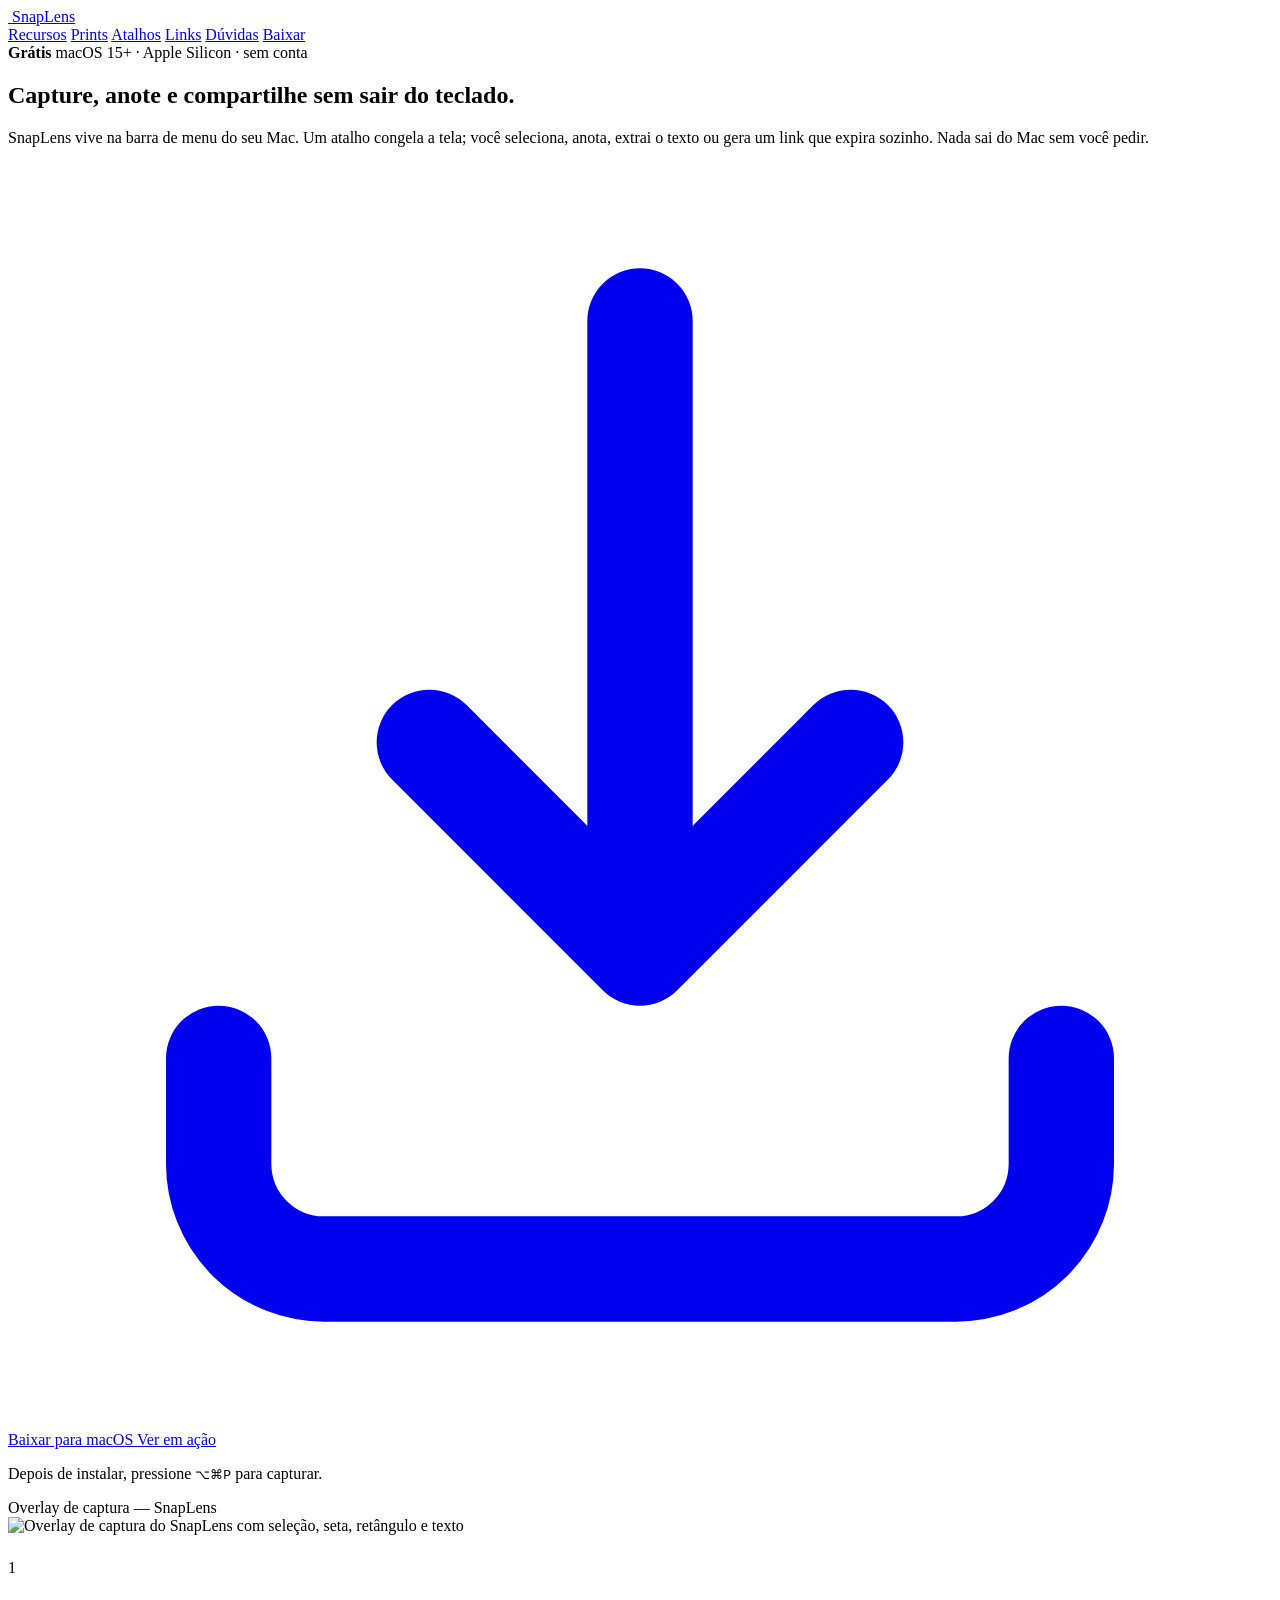
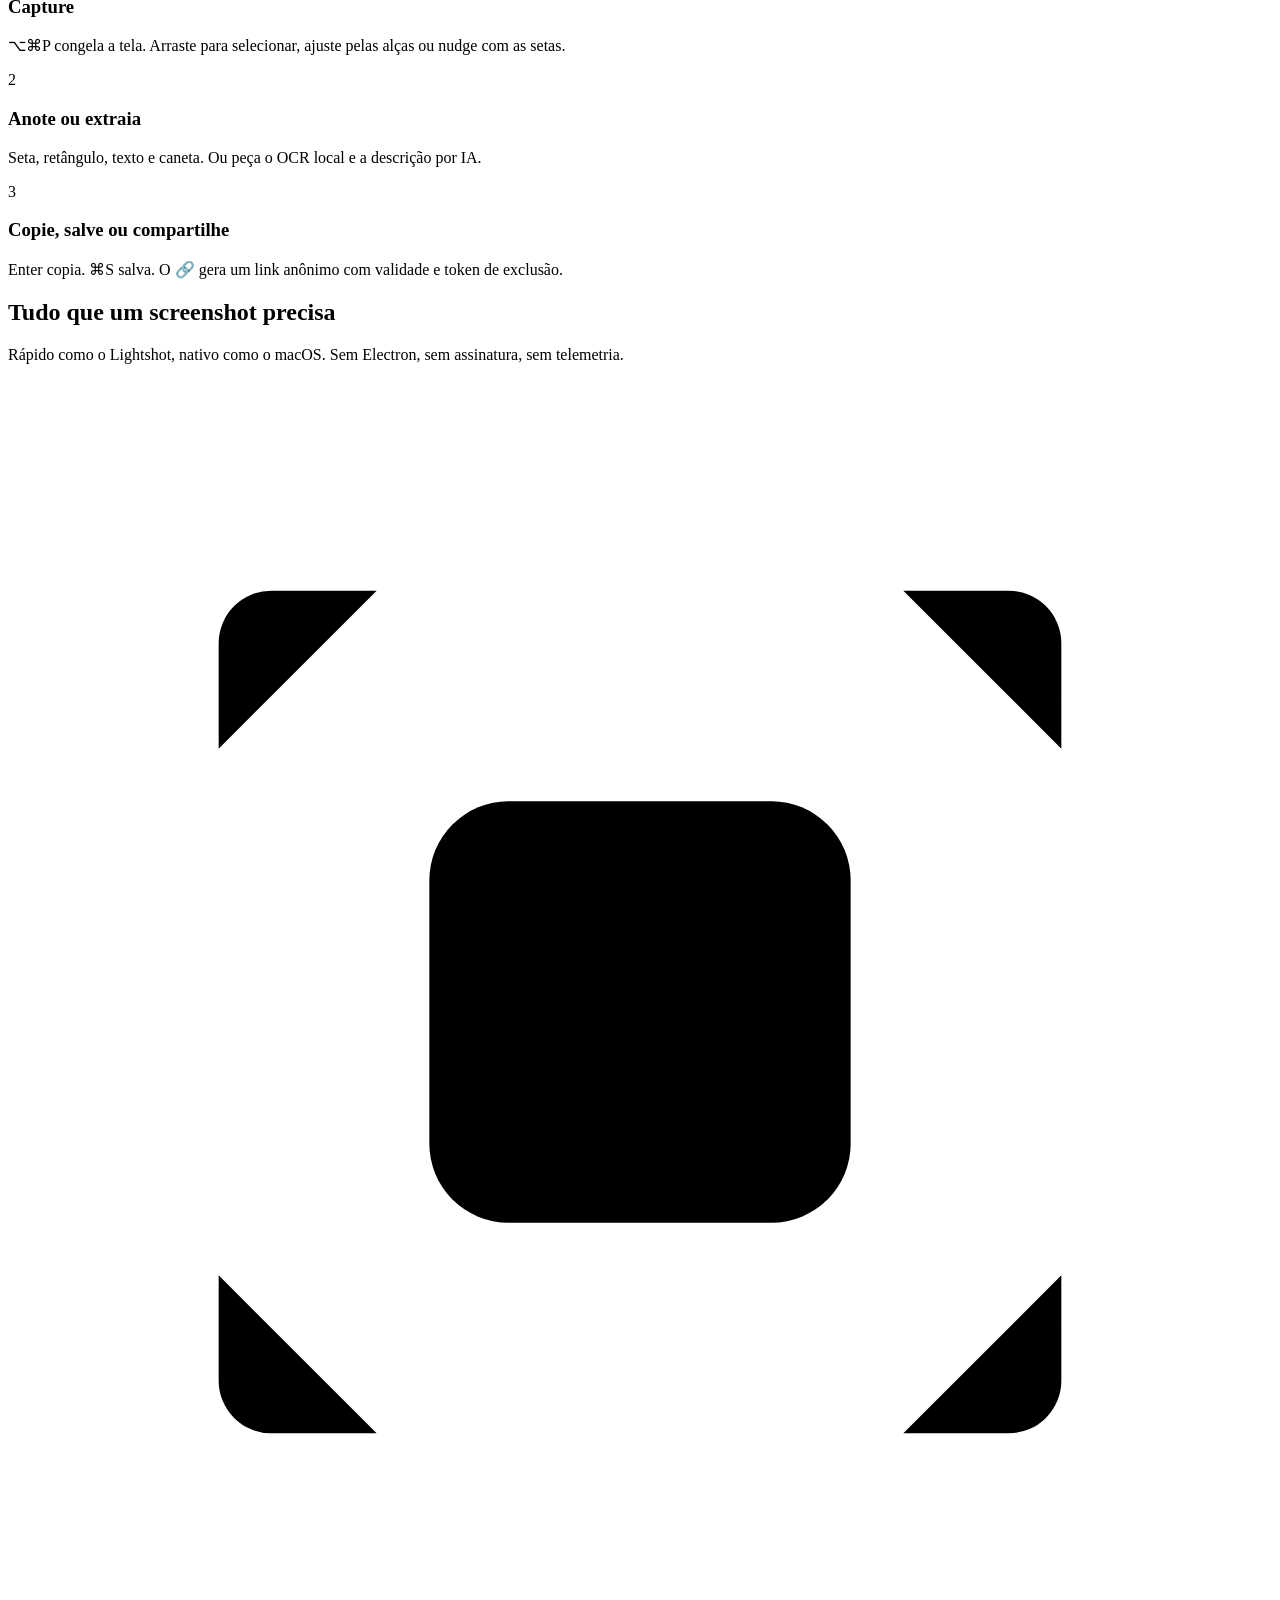
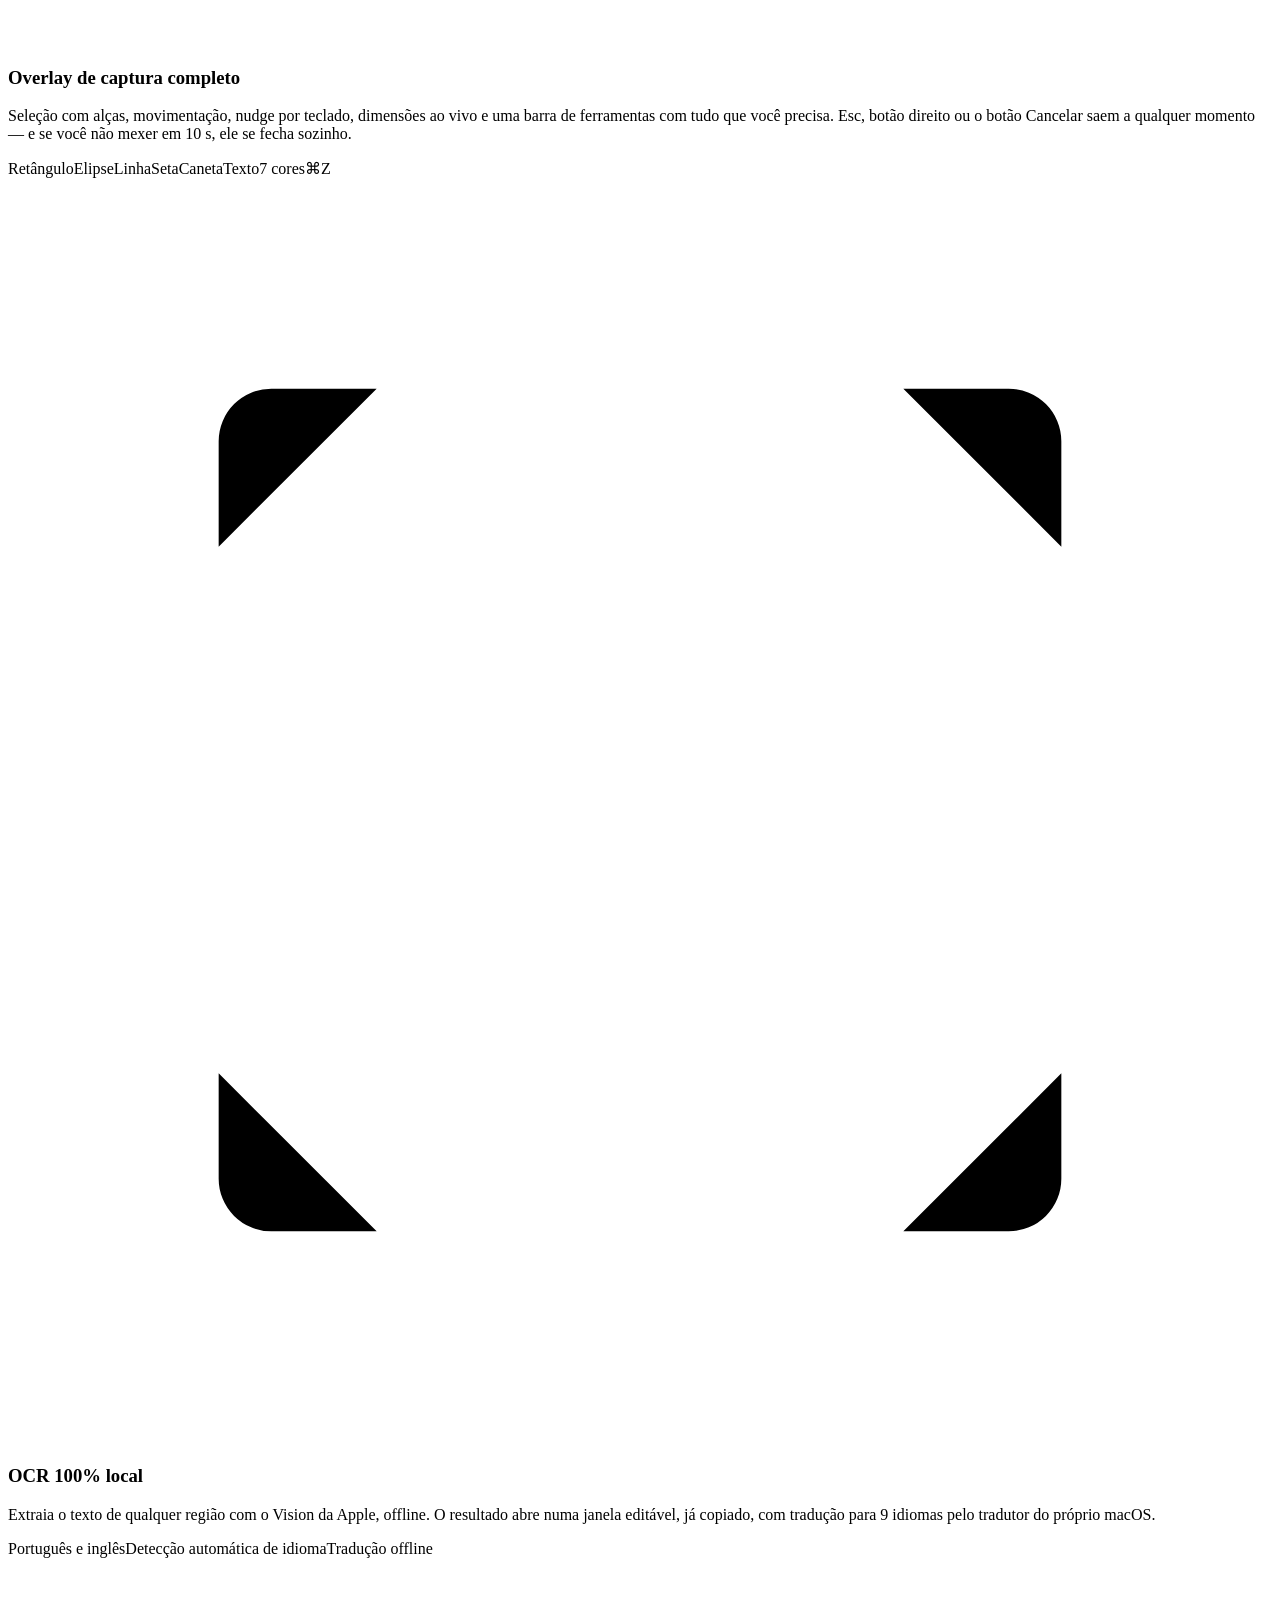
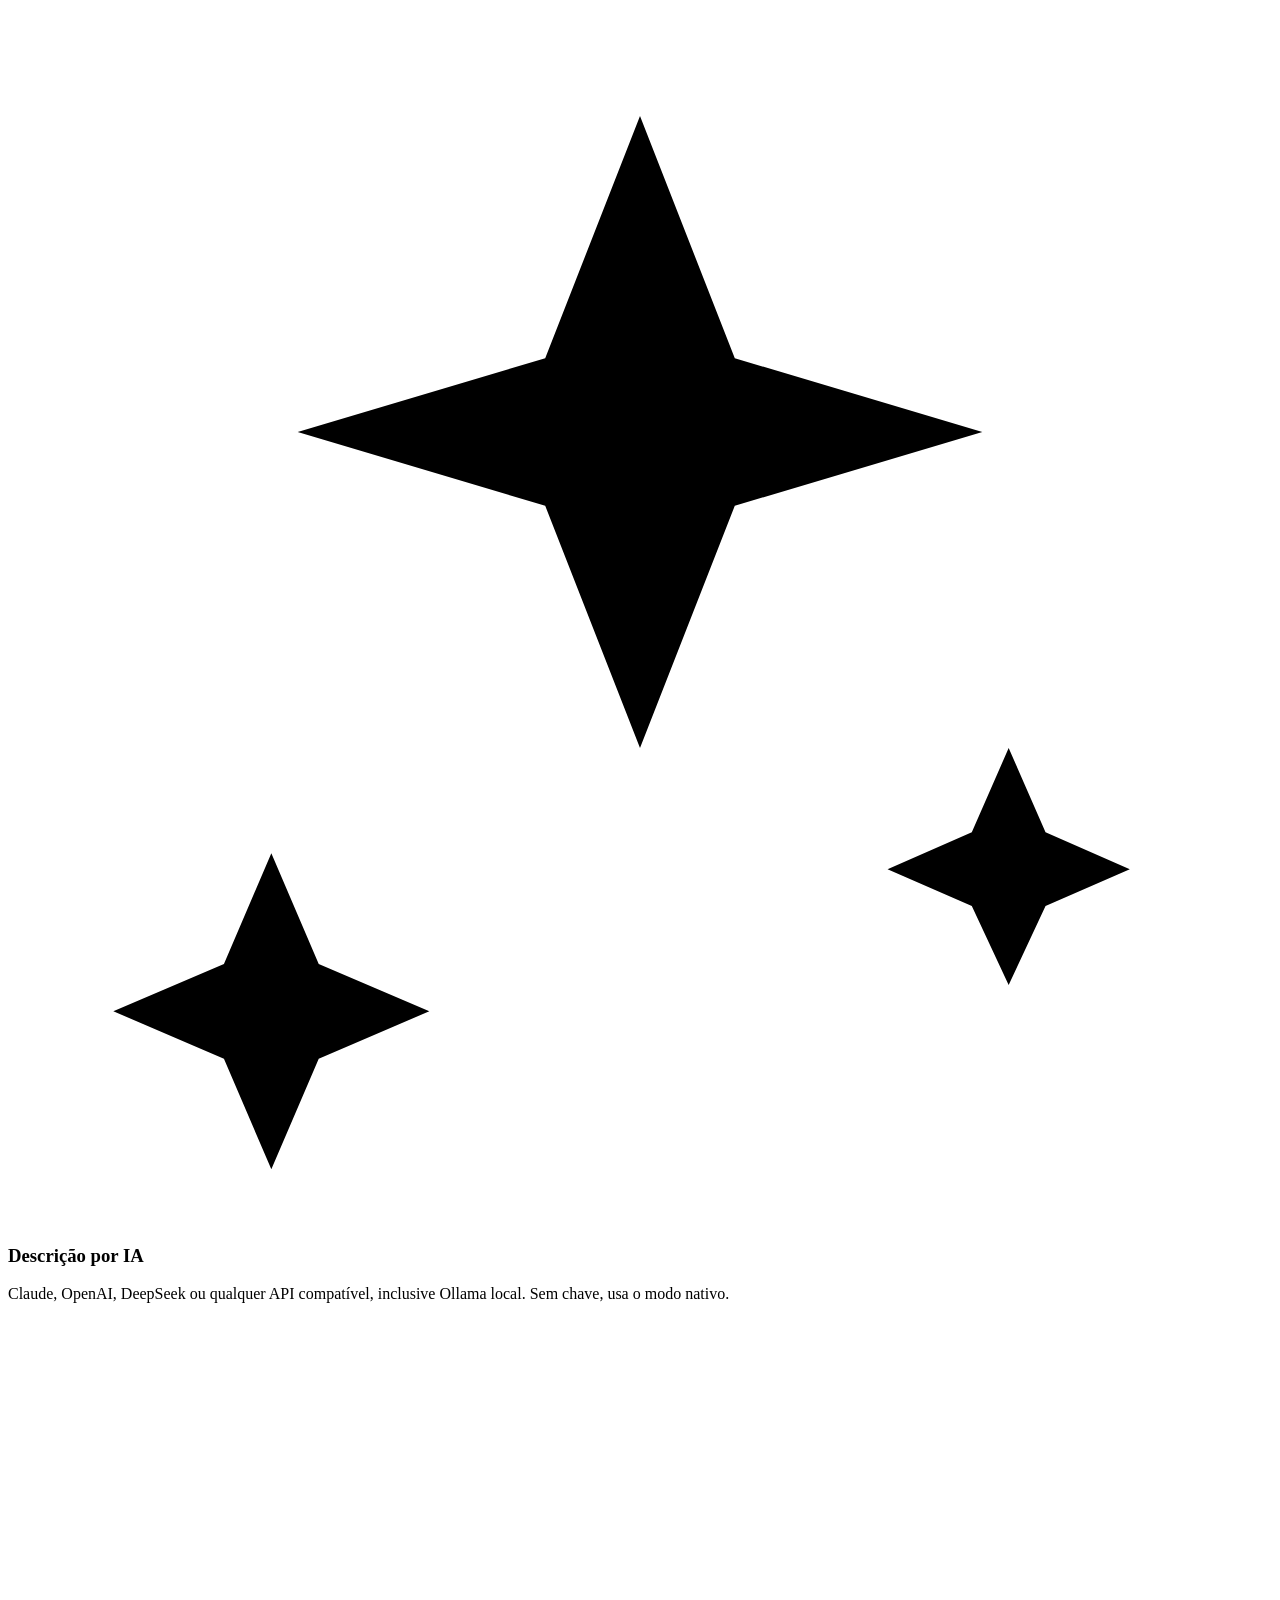
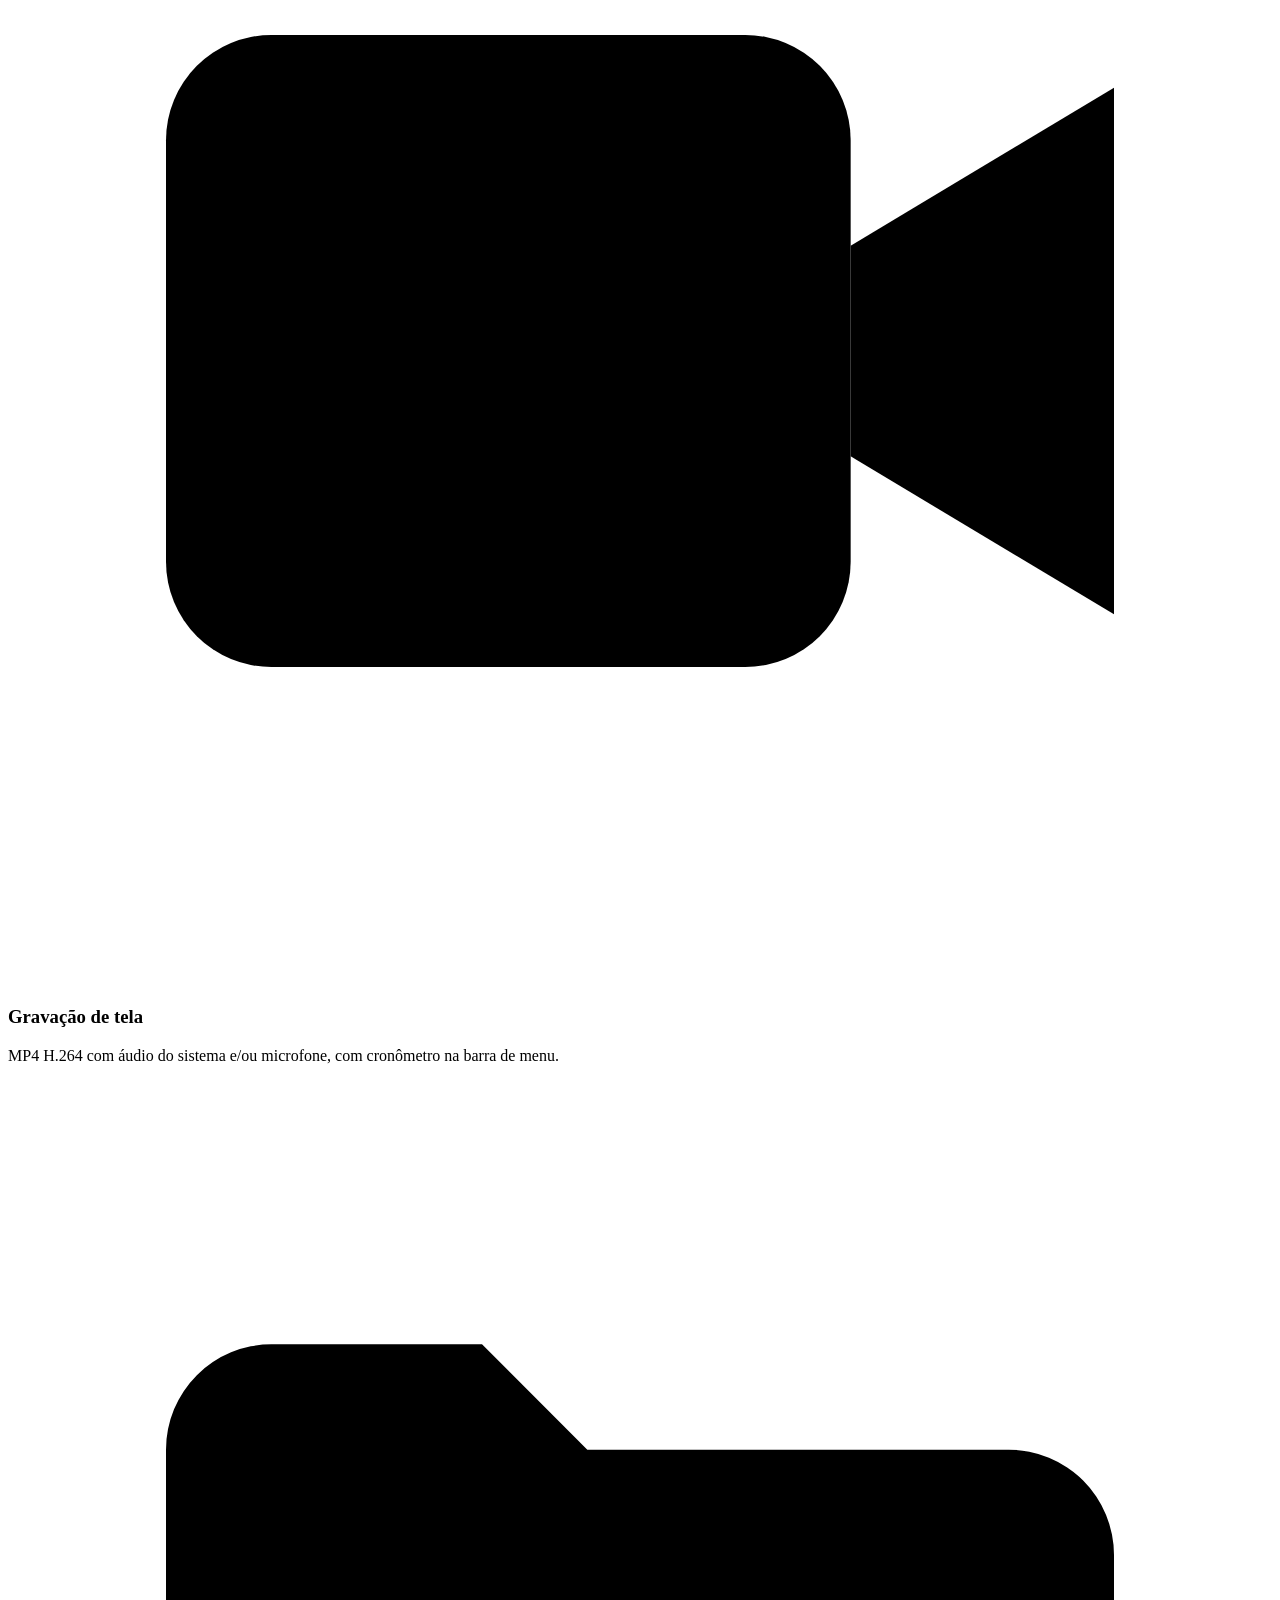
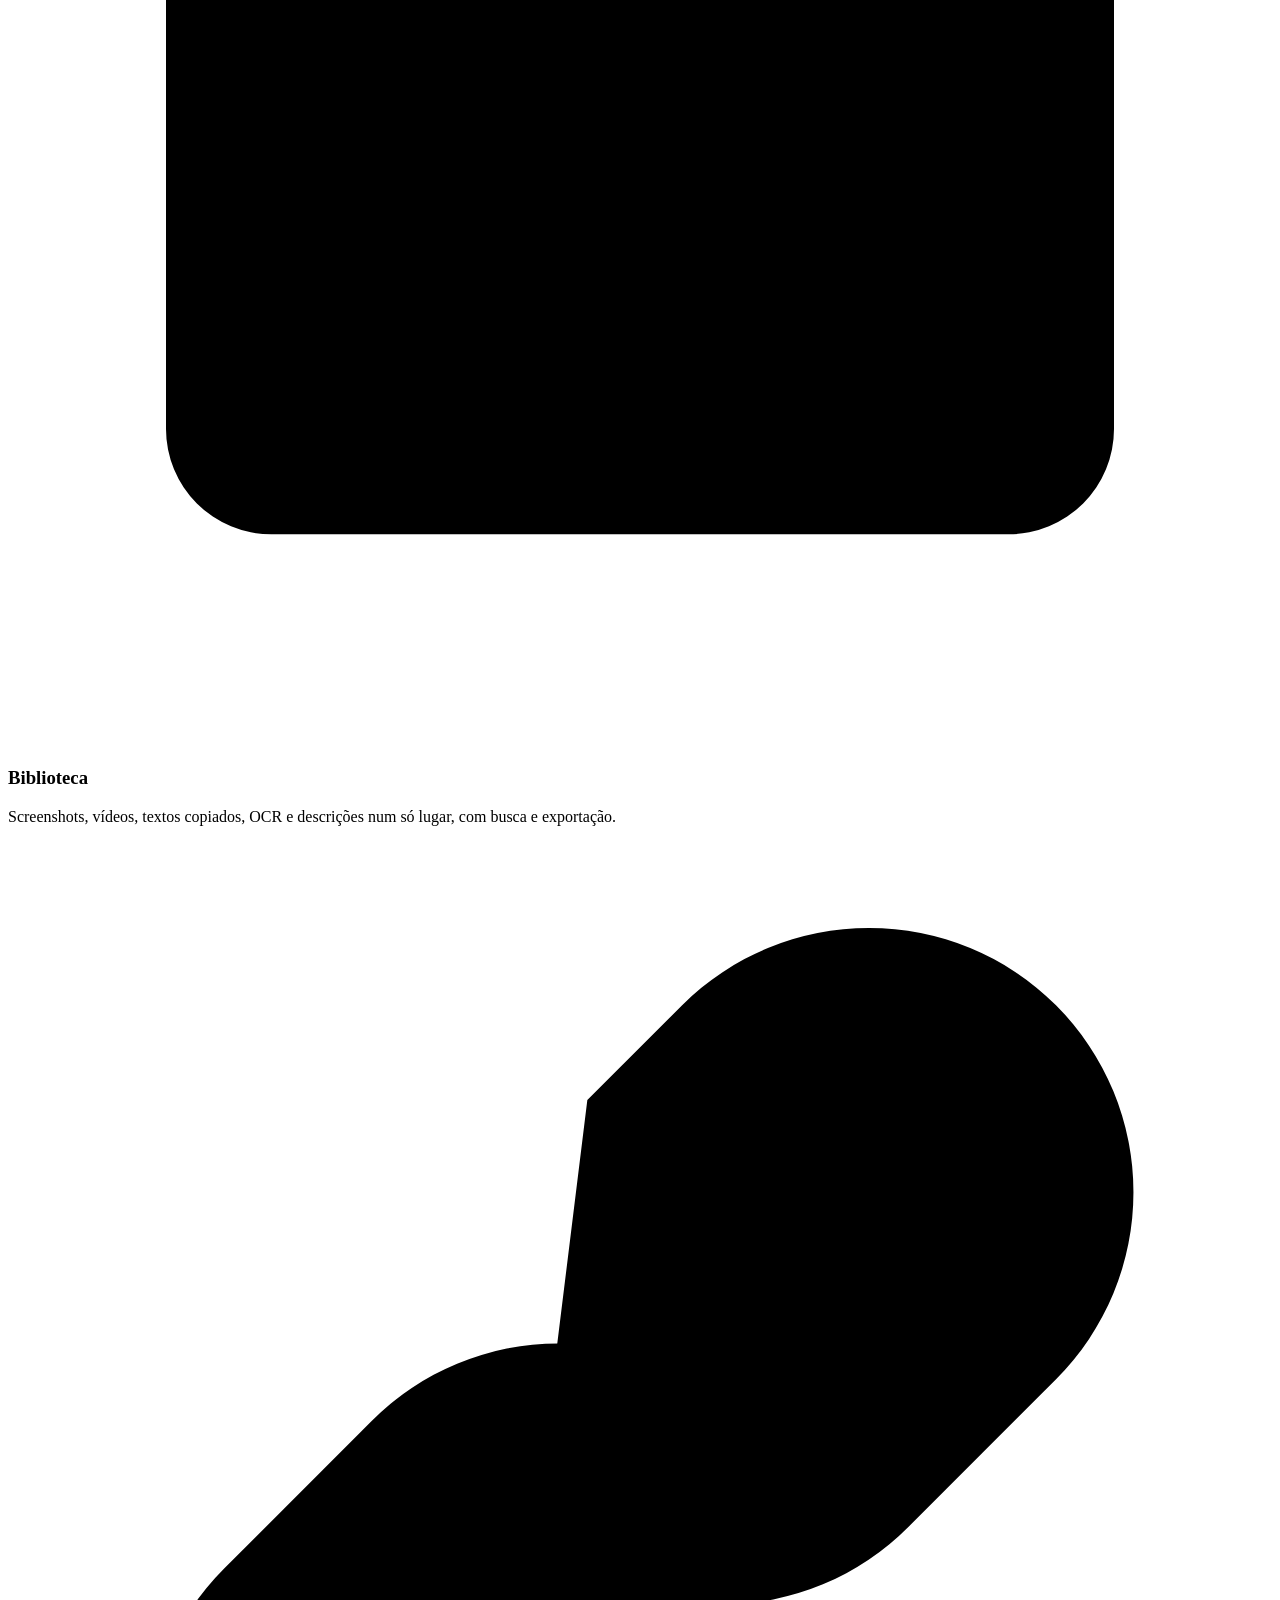
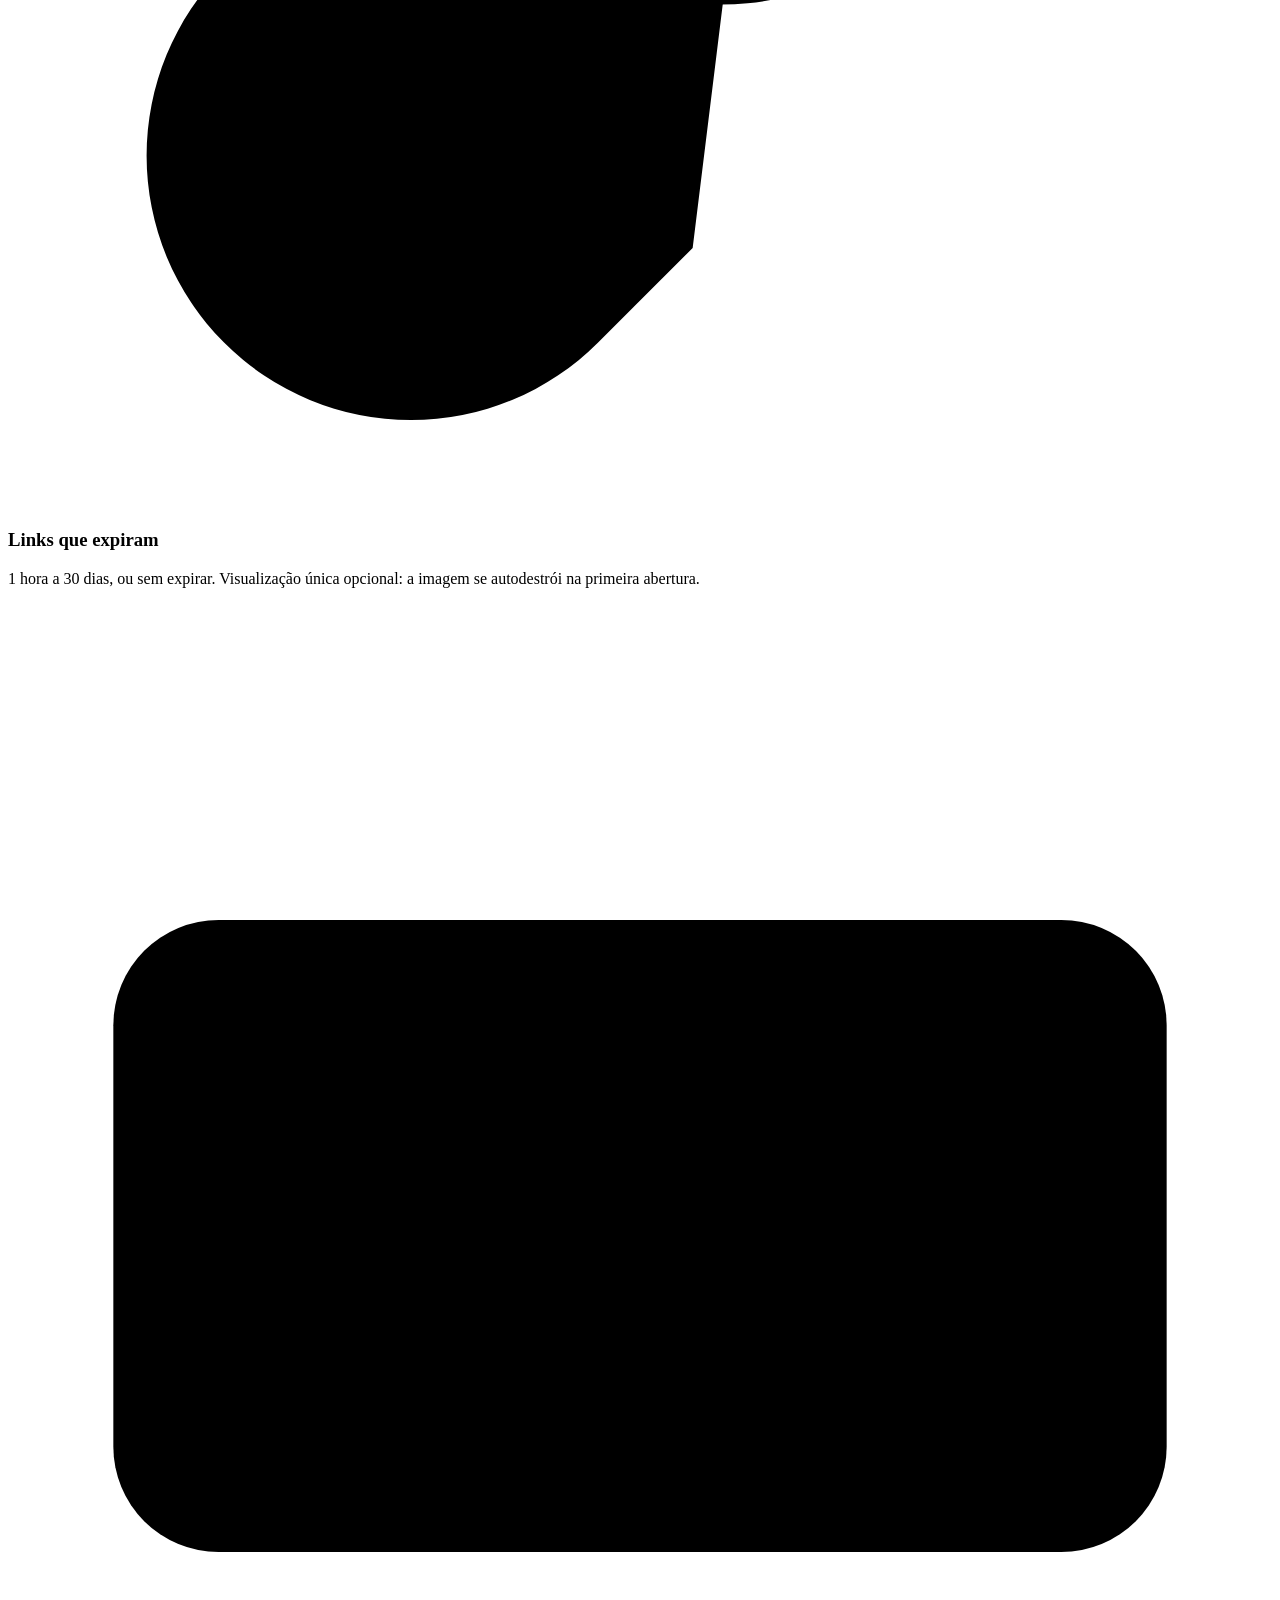
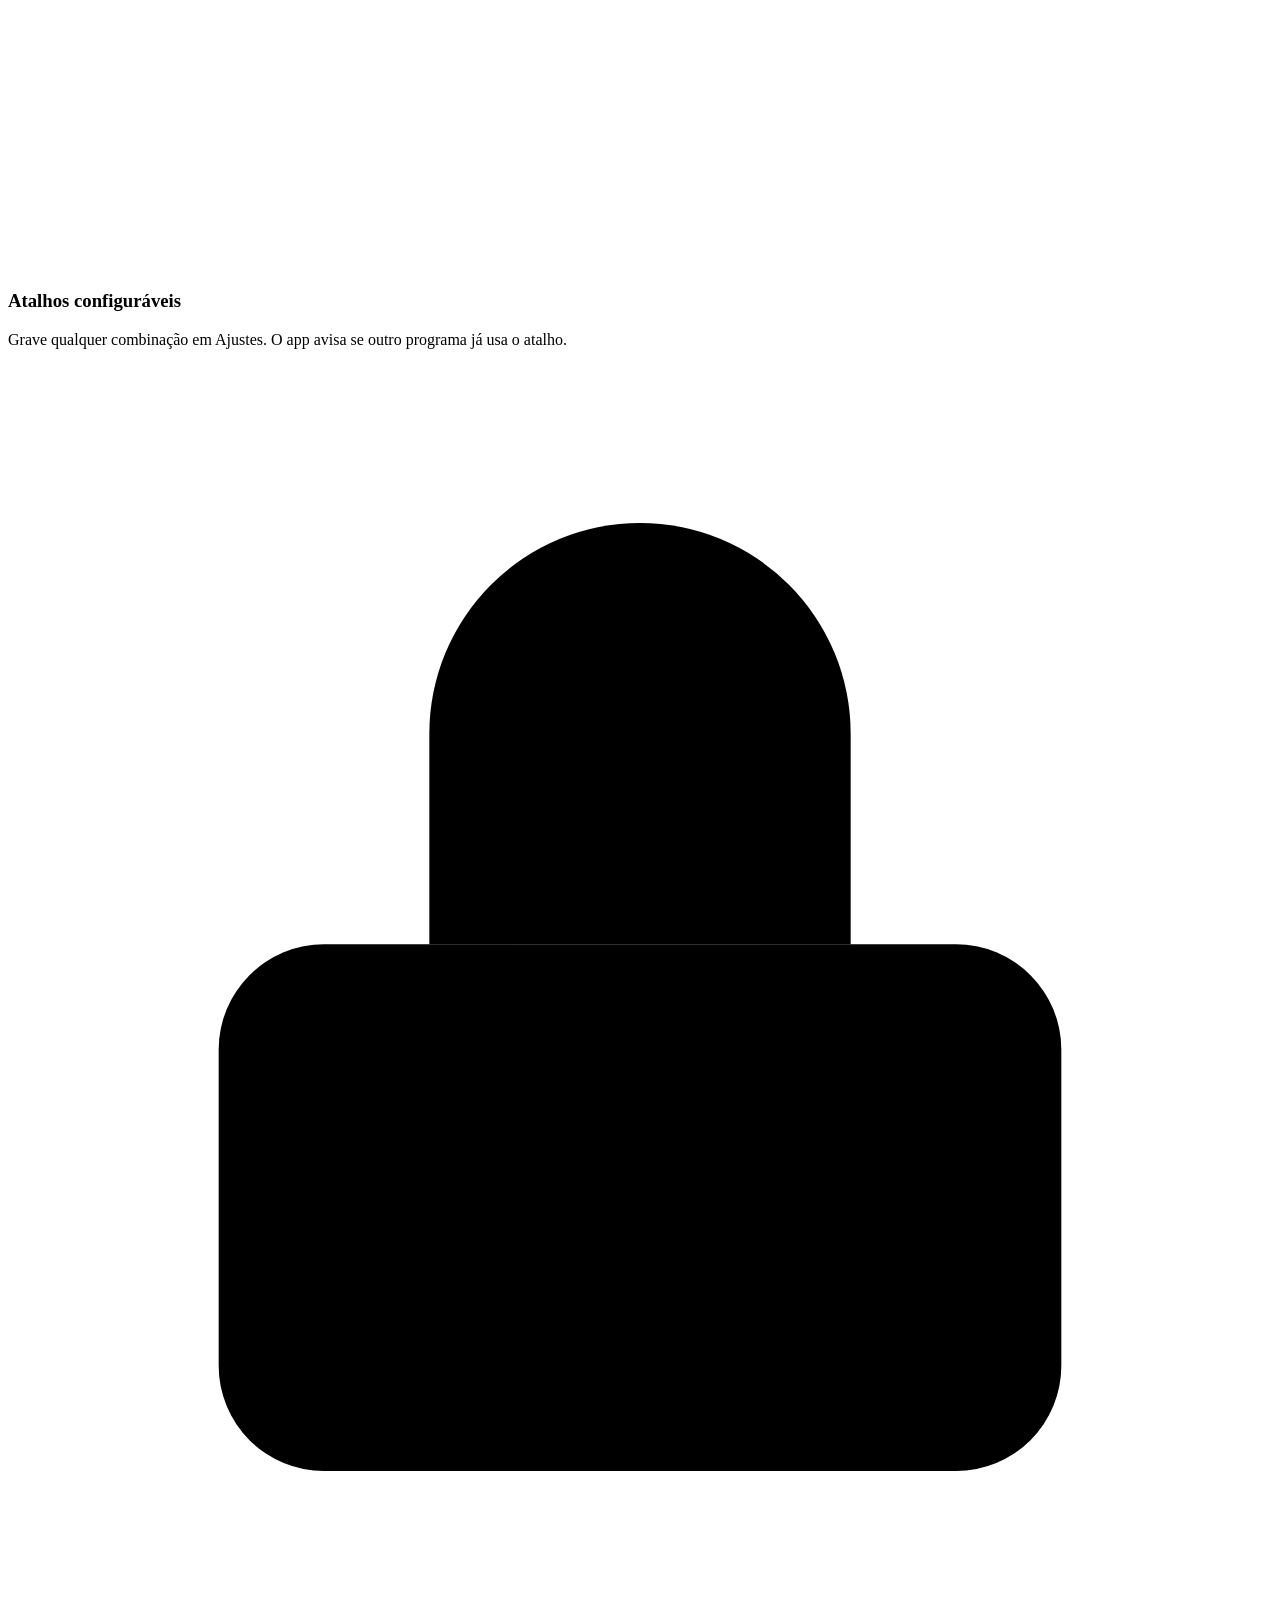
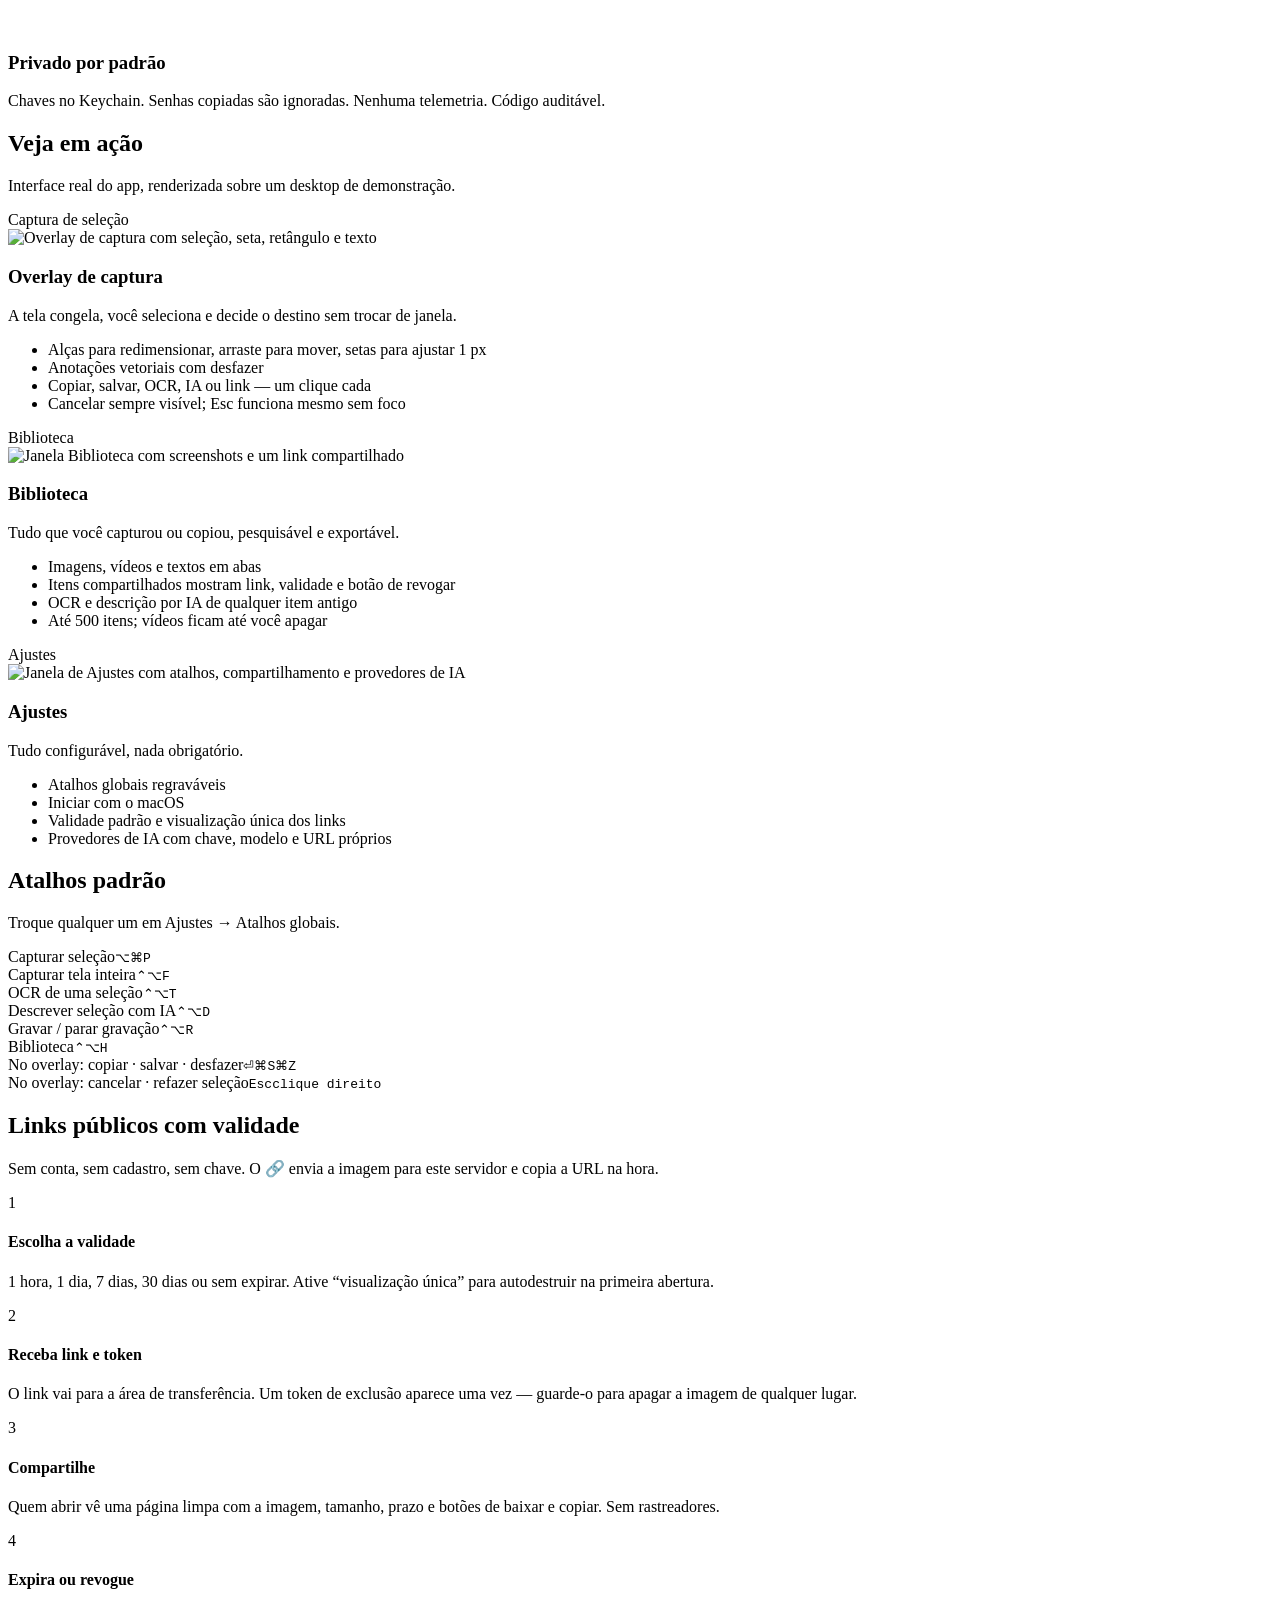
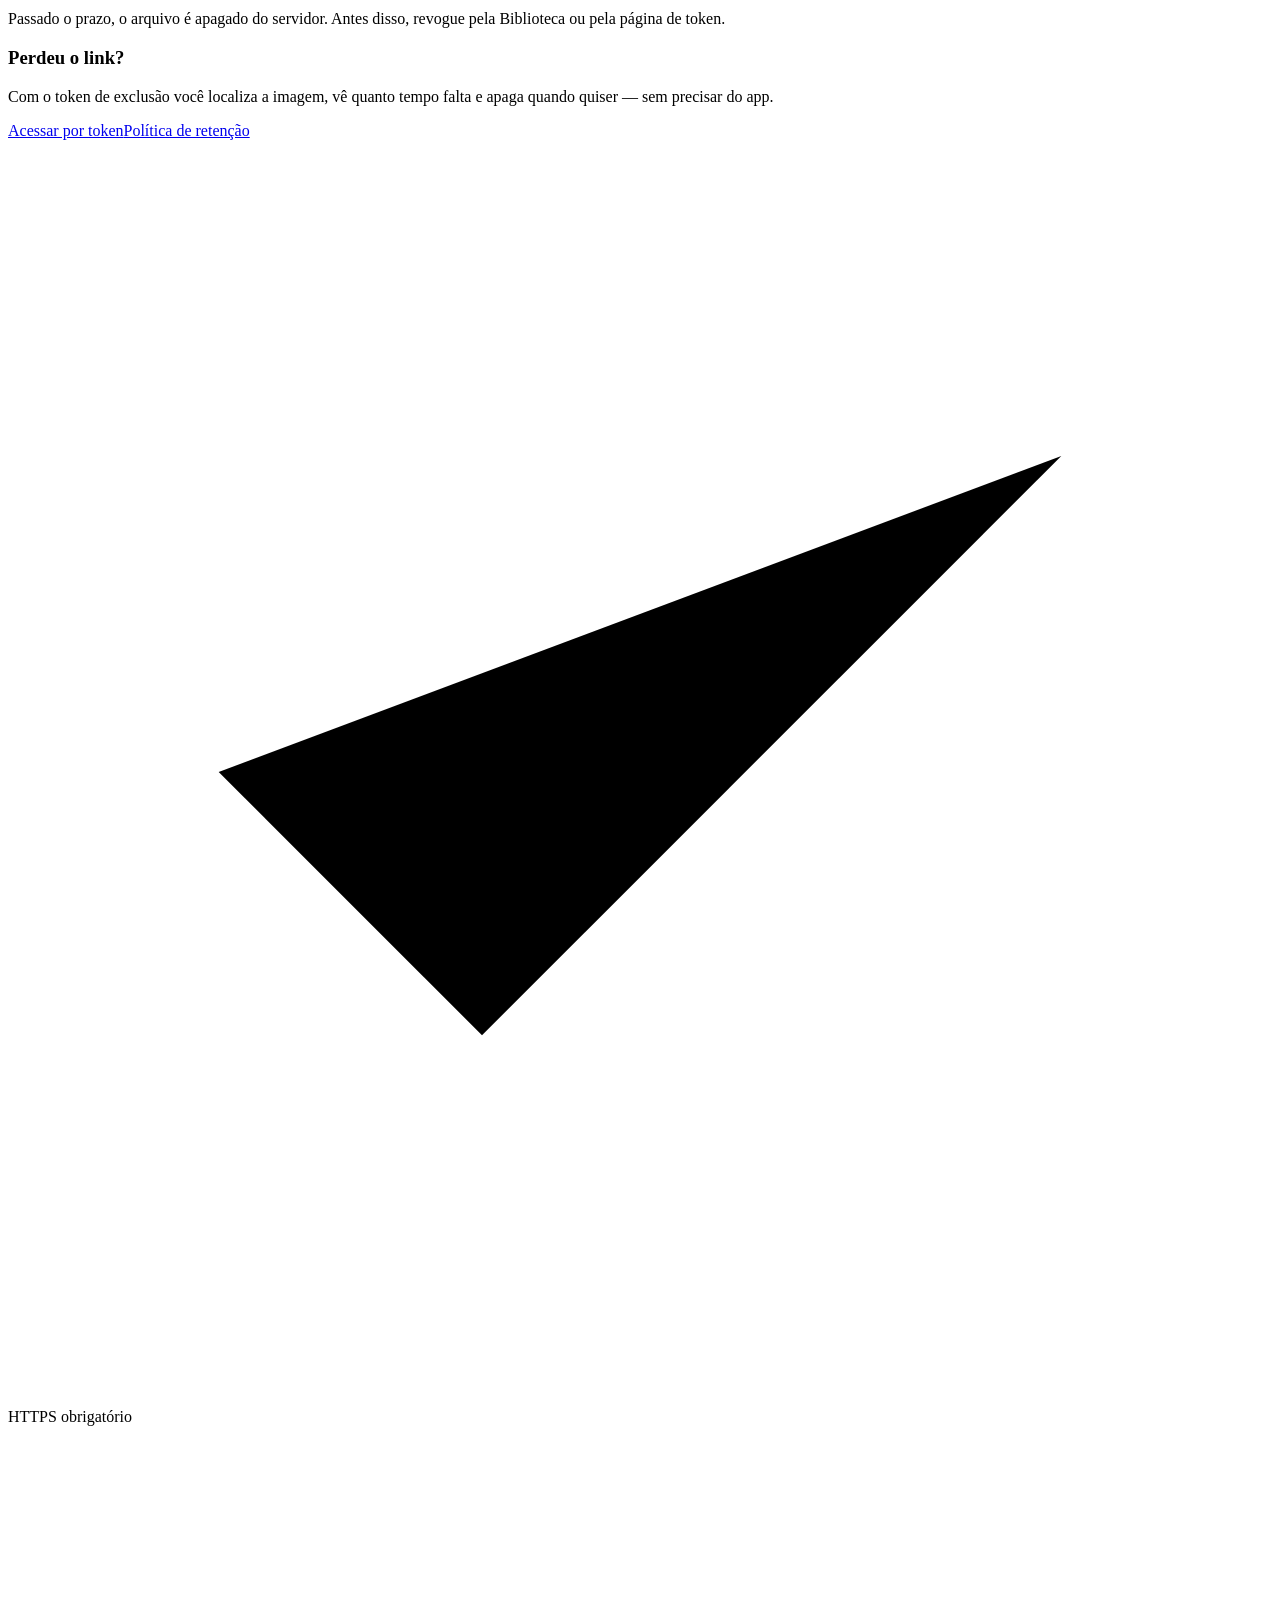
==== server/public_html/index.html @ d6fdd811 "Site: download aponta para o último artefato das releases do GitHub; DMG sai da hospedagem (redirect" ====
<!doctype html>
<html lang="pt-BR">
<head>
<meta charset="utf-8">
<meta name="viewport" content="width=device-width, initial-scale=1">
<title>SnapLens — screenshots, OCR e IA para macOS</title>
<meta name="description" content="SnapLens: app nativo de barra de menu para macOS com captura anotada, OCR local, descrição por IA, gravação de tela, biblioteca e links públicos que expiram sozinhos.">
<meta name="theme-color" content="#f3eee4">
<meta property="og:title" content="SnapLens para macOS">
<meta property="og:description" content="Capture, anote, extraia texto e compartilhe com link que expira. Grátis, nativo, sem conta.">
<meta property="og:image" content="https://lens.ribeiros.click/assets/img/overlay.png">
<meta name="twitter:card" content="summary_large_image">
<link rel="icon" href="/favicon.ico" sizes="any"><link rel="icon" type="image/png" sizes="32x32" href="/favicon-32.png?v=6"><link rel="apple-touch-icon" href="/apple-touch-icon.png?v=6">
<link rel="stylesheet" href="/assets/site.css?v=6">
</head>
<body>
<header class="bar">
  <a class="brand" href="/"><img src="/assets/icon-musgo.png" alt=""> SnapLens</a>
  <nav>
    <a href="#recursos">Recursos</a>
    <a href="#prints">Prints</a>
    <a href="#atalhos">Atalhos</a>
    <a href="#compartilhar">Links</a>
    <a href="#faq">Dúvidas</a>
    <a class="btn primary small" href="https://github.com/ribeiros-click/snaplens/releases/latest/download/SnapLens.dmg">Baixar</a>
  </nav>
</header>

<main>
  <!-- Hero -->
  <section class="hero">
    <div class="wrap">
      <div class="eyebrow"><b>Grátis</b> macOS 15+ · Apple Silicon · sem conta</div>
      <h1>Capture, anote e <span class="g">compartilhe</span> sem sair do teclado.</h1>
      <p class="sub">SnapLens vive na barra de menu do seu Mac. Um atalho congela a tela; você seleciona, anota, extrai o texto ou gera um link que expira sozinho. Nada sai do Mac sem você pedir.</p>
      <div class="cta">
        <a class="btn primary big" href="https://github.com/ribeiros-click/snaplens/releases/latest/download/SnapLens.dmg" id="dl">
          <svg viewBox="0 0 24 24" fill="none" stroke="currentColor" stroke-width="2" stroke-linecap="round" stroke-linejoin="round"><path d="M12 3v12m0 0 4-4m-4 4-4-4M4 17v2a2 2 0 0 0 2 2h12a2 2 0 0 0 2-2v-2"/></svg>
          Baixar para macOS
        </a>
        <a class="btn big" href="#prints">Ver em ação</a>
        <p class="hint">Depois de instalar, pressione <kbd>⌥</kbd><kbd>⌘</kbd><kbd>P</kbd> para capturar.</p>
      </div>
      <div class="window">
        <div class="tb"><i></i><i></i><i></i><span>Overlay de captura — SnapLens</span></div>
        <img src="/assets/img/overlay.png" alt="Overlay de captura do SnapLens com seleção, seta, retângulo e texto" width="1440" height="900" fetchpriority="high">
      </div>
    </div>
    <div class="hero-fade"></div>
  </section>

  <!-- Passos -->
  <section class="wrap" style="padding-top:24px">
    <div class="steps">
      <div class="step"><div class="n">1</div><h3>Capture</h3><p>⌥⌘P congela a tela. Arraste para selecionar, ajuste pelas alças ou nudge com as setas.</p></div>
      <div class="step"><div class="n">2</div><h3>Anote ou extraia</h3><p>Seta, retângulo, texto e caneta. Ou peça o OCR local e a descrição por IA.</p></div>
      <div class="step"><div class="n">3</div><h3>Copie, salve ou compartilhe</h3><p>Enter copia. ⌘S salva. O 🔗 gera um link anônimo com validade e token de exclusão.</p></div>
    </div>
  </section>

  <!-- Recursos -->
  <section id="recursos" class="wrap">
    <div class="sec-head">
      <h2>Tudo que um screenshot precisa</h2>
      <p>Rápido como o Lightshot, nativo como o macOS. Sem Electron, sem assinatura, sem telemetria.</p>
    </div>
    <div class="bento">
      <div class="tile wide">
        <div class="ic"><svg viewBox="0 0 24 24"><path d="M4 7V5a1 1 0 0 1 1-1h2M17 4h2a1 1 0 0 1 1 1v2M20 17v2a1 1 0 0 1-1 1h-2M7 20H5a1 1 0 0 1-1-1v-2"/><rect x="8" y="8" width="8" height="8" rx="1.5"/></svg></div>
        <h3>Overlay de captura completo</h3>
        <p>Seleção com alças, movimentação, nudge por teclado, dimensões ao vivo e uma barra de ferramentas com tudo que você precisa. Esc, botão direito ou o botão Cancelar saem a qualquer momento — e se você não mexer em 10 s, ele se fecha sozinho.</p>
        <div class="chips"><span>Retângulo</span><span>Elipse</span><span>Linha</span><span>Seta</span><span>Caneta</span><span>Texto</span><span>7 cores</span><span>⌘Z</span></div>
      </div>
      <div class="tile wide violet">
        <div class="ic"><svg viewBox="0 0 24 24"><path d="M4 7V5a1 1 0 0 1 1-1h2M17 4h2a1 1 0 0 1 1 1v2M20 17v2a1 1 0 0 1-1 1h-2M7 20H5a1 1 0 0 1-1-1v-2"/><path d="M8 9h8M8 12h8M8 15h5"/></svg></div>
        <h3>OCR 100% local</h3>
        <p>Extraia o texto de qualquer região com o Vision da Apple, offline. O resultado abre numa janela editável, já copiado, com tradução para 9 idiomas pelo tradutor do próprio macOS.</p>
        <div class="chips"><span>Português e inglês</span><span>Detecção automática de idioma</span><span>Tradução offline</span></div>
      </div>
      <div class="tile pink">
        <div class="ic"><svg viewBox="0 0 24 24"><path d="M12 3l1.8 4.6L18.5 9l-4.7 1.4L12 15l-1.8-4.6L5.5 9l4.7-1.4zM5 17l.9 2.1L8 20l-2.1.9L5 23l-.9-2.1L2 20l2.1-.9zM19 15l.7 1.6 1.6.7-1.6.7L19 19.5l-.7-1.5-1.6-.7 1.6-.7z"/></svg></div>
        <h3>Descrição por IA</h3>
        <p>Claude, OpenAI, DeepSeek ou qualquer API compatível, inclusive Ollama local. Sem chave, usa o modo nativo.</p>
      </div>
      <div class="tile green">
        <div class="ic"><svg viewBox="0 0 24 24"><rect x="3" y="6" width="13" height="12" rx="2"/><path d="M16 10l5-3v10l-5-3z"/></svg></div>
        <h3>Gravação de tela</h3>
        <p>MP4 H.264 com áudio do sistema e/ou microfone, com cronômetro na barra de menu.</p>
      </div>
      <div class="tile amber">
        <div class="ic"><svg viewBox="0 0 24 24"><path d="M3 7a2 2 0 0 1 2-2h4l2 2h8a2 2 0 0 1 2 2v9a2 2 0 0 1-2 2H5a2 2 0 0 1-2-2z"/><path d="M8 13h8"/></svg></div>
        <h3>Biblioteca</h3>
        <p>Screenshots, vídeos, textos copiados, OCR e descrições num só lugar, com busca e exportação.</p>
      </div>
      <div class="tile">
        <div class="ic"><svg viewBox="0 0 24 24"><path d="M10 13a5 5 0 0 0 7.1 0l2.8-2.8a5 5 0 0 0-7.1-7.1L11 4.9"/><path d="M14 11a5 5 0 0 0-7.1 0L4.1 13.8a5 5 0 0 0 7.1 7.1L13 19.1"/></svg></div>
        <h3>Links que expiram</h3>
        <p>1 hora a 30 dias, ou sem expirar. Visualização única opcional: a imagem se autodestrói na primeira abertura.</p>
      </div>
      <div class="tile violet">
        <div class="ic"><svg viewBox="0 0 24 24"><rect x="2" y="6" width="20" height="12" rx="2"/><path d="M6 10h.01M10 10h.01M14 10h.01M18 10h.01M8 14h8"/></svg></div>
        <h3>Atalhos configuráveis</h3>
        <p>Grave qualquer combinação em Ajustes. O app avisa se outro programa já usa o atalho.</p>
      </div>
      <div class="tile green">
        <div class="ic"><svg viewBox="0 0 24 24"><rect x="4" y="11" width="16" height="10" rx="2"/><path d="M8 11V7a4 4 0 0 1 8 0v4"/></svg></div>
        <h3>Privado por padrão</h3>
        <p>Chaves no Keychain. Senhas copiadas são ignoradas. Nenhuma telemetria. Código auditável.</p>
      </div>
    </div>
  </section>

  <!-- Prints -->
  <section id="prints" class="wrap">
    <div class="sec-head">
      <h2>Veja em ação</h2>
      <p>Interface real do app, renderizada sobre um desktop de demonstração.</p>
    </div>
    <div class="showcase">
      <div class="show">
        <div class="window"><div class="tb"><i></i><i></i><i></i><span>Captura de seleção</span></div><img src="/assets/img/overlay.png" alt="Overlay de captura com seleção, seta, retângulo e texto" loading="lazy"></div>
        <div>
          <h3>Overlay de captura</h3>
          <p>A tela congela, você seleciona e decide o destino sem trocar de janela.</p>
          <ul><li>Alças para redimensionar, arraste para mover, setas para ajustar 1 px</li><li>Anotações vetoriais com desfazer</li><li>Copiar, salvar, OCR, IA ou link — um clique cada</li><li>Cancelar sempre visível; Esc funciona mesmo sem foco</li></ul>
        </div>
      </div>
      <div class="show">
        <div class="window"><div class="tb"><i></i><i></i><i></i><span>Biblioteca</span></div><img src="/assets/img/biblioteca.png" alt="Janela Biblioteca com screenshots e um link compartilhado" loading="lazy"></div>
        <div>
          <h3>Biblioteca</h3>
          <p>Tudo que você capturou ou copiou, pesquisável e exportável.</p>
          <ul><li>Imagens, vídeos e textos em abas</li><li>Itens compartilhados mostram link, validade e botão de revogar</li><li>OCR e descrição por IA de qualquer item antigo</li><li>Até 500 itens; vídeos ficam até você apagar</li></ul>
        </div>
      </div>
      <div class="show">
        <div class="window"><div class="tb"><i></i><i></i><i></i><span>Ajustes</span></div><img src="/assets/img/ajustes.png" alt="Janela de Ajustes com atalhos, compartilhamento e provedores de IA" loading="lazy"></div>
        <div>
          <h3>Ajustes</h3>
          <p>Tudo configurável, nada obrigatório.</p>
          <ul><li>Atalhos globais regraváveis</li><li>Iniciar com o macOS</li><li>Validade padrão e visualização única dos links</li><li>Provedores de IA com chave, modelo e URL próprios</li></ul>
        </div>
      </div>
    </div>
  </section>

  <!-- Atalhos -->
  <section id="atalhos" class="wrap">
    <div class="sec-head">
      <h2>Atalhos padrão</h2>
      <p>Troque qualquer um em Ajustes → Atalhos globais.</p>
    </div>
    <div class="keys">
      <div class="key"><span>Capturar seleção</span><span class="ks"><kbd>⌥</kbd><kbd>⌘</kbd><kbd>P</kbd></span></div>
      <div class="key"><span>Capturar tela inteira</span><span class="ks"><kbd>⌃</kbd><kbd>⌥</kbd><kbd>F</kbd></span></div>
      <div class="key"><span>OCR de uma seleção</span><span class="ks"><kbd>⌃</kbd><kbd>⌥</kbd><kbd>T</kbd></span></div>
      <div class="key"><span>Descrever seleção com IA</span><span class="ks"><kbd>⌃</kbd><kbd>⌥</kbd><kbd>D</kbd></span></div>
      <div class="key"><span>Gravar / parar gravação</span><span class="ks"><kbd>⌃</kbd><kbd>⌥</kbd><kbd>R</kbd></span></div>
      <div class="key"><span>Biblioteca</span><span class="ks"><kbd>⌃</kbd><kbd>⌥</kbd><kbd>H</kbd></span></div>
      <div class="key"><span>No overlay: copiar · salvar · desfazer</span><span class="ks"><kbd>⏎</kbd><kbd>⌘S</kbd><kbd>⌘Z</kbd></span></div>
      <div class="key"><span>No overlay: cancelar · refazer seleção</span><span class="ks"><kbd>Esc</kbd><kbd>clique direito</kbd></span></div>
    </div>
  </section>

  <!-- Links públicos -->
  <section id="compartilhar" class="wrap">
    <div class="sec-head">
      <h2>Links públicos com validade</h2>
      <p>Sem conta, sem cadastro, sem chave. O 🔗 envia a imagem para este servidor e copia a URL na hora.</p>
    </div>
    <div class="split">
      <div class="timeline">
        <div class="tl"><div class="dot">1</div><h4>Escolha a validade</h4><p>1 hora, 1 dia, 7 dias, 30 dias ou sem expirar. Ative “visualização única” para autodestruir na primeira abertura.</p></div>
        <div class="tl"><div class="dot">2</div><h4>Receba link e token</h4><p>O link vai para a área de transferência. Um token de exclusão aparece uma vez — guarde-o para apagar a imagem de qualquer lugar.</p></div>
        <div class="tl"><div class="dot">3</div><h4>Compartilhe</h4><p>Quem abrir vê uma página limpa com a imagem, tamanho, prazo e botões de baixar e copiar. Sem rastreadores.</p></div>
        <div class="tl"><div class="dot">4</div><h4>Expira ou revogue</h4><p>Passado o prazo, o arquivo é apagado do servidor. Antes disso, revogue pela Biblioteca ou pela página de token.</p></div>
      </div>
      <div class="panel">
        <h3>Perdeu o link?</h3>
        <p>Com o token de exclusão você localiza a imagem, vê quanto tempo falta e apaga quando quiser — sem precisar do app.</p>
        <div class="row"><a class="btn primary" href="/token">Acessar por token</a><a class="btn" href="/politicas/retencao.html">Política de retenção</a></div>
        <div class="badges">
          <div class="badge"><svg viewBox="0 0 24 24"><path d="M20 6 9 17l-5-5"/></svg>HTTPS obrigatório</div>
          <div class="badge"><svg viewBox="0 0 24 24"><path d="M20 6 9 17l-5-5"/></svg>Sem cookies nem conta</div>
          <div class="badge"><svg viewBox="0 0 24 24"><path d="M20 6 9 17l-5-5"/></svg>Exclusão automática</div>
          <div class="badge"><svg viewBox="0 0 24 24"><path d="M20 6 9 17l-5-5"/></svg>Token só como hash</div>
        </div>
      </div>
    </div>
  </section>

  <!-- FAQ -->
  <section id="faq" class="wrap">
    <div class="sec-head"><h2>Dúvidas frequentes</h2></div>
    <div class="faq">
      <details><summary>O macOS diz que o app não pode ser aberto. E agora?</summary><p>A build atual não é notarizada pela Apple. Clique com o botão direito no SnapLens → <strong>Abrir</strong> → Abrir. É preciso só na primeira vez. Depois, permita “Gravação de Tela” em Ajustes do Sistema → Privacidade e Segurança.</p></details>
      <details><summary>O que sai do meu Mac?</summary><p>Nada, a menos que você peça: o OCR e as anotações rodam localmente. Só o botão de compartilhar envia a imagem para lens.ribeiros.click, e só “Descrever com IA” envia a imagem ao provedor que você configurou. Veja a <a href="/politicas/privacidade.html">Política de Privacidade</a>.</p></details>
      <details><summary>Preciso de conta para compartilhar?</summary><p>Não. O upload é anônimo, limitado por IP para evitar abuso. Você recebe um token de exclusão para apagar a imagem quando quiser.</p></details>
      <details><summary>Posso usar meu próprio servidor de links?</summary><p>Sim. O backend é PHP puro, auto-hospedável, e o endereço do servidor é configurável em Ajustes → Compartilhar.</p></details>
      <details><summary>Quanto custa?</summary><p>Nada. O app é gratuito, sem assinatura e sem anúncios. Provedores de IA externos cobram por uso na sua própria conta.</p></details>
      <details><summary>Funciona em Macs Intel ou macOS antigos?</summary><p>A build é para Apple Silicon e exige macOS 15 (Sequoia) ou mais recente, por causa do ScreenCaptureKit e do tradutor do sistema.</p></details>
    </div>
  </section>

  <!-- CTA -->
  <section id="baixar" class="wrap">
    <div class="cta-band">
      <img src="/assets/icon-musgo.png" alt="">
      <h2>Pronto para capturar melhor?</h2>
      <p>Arraste para Aplicativos e pressione ⌥⌘P.</p>
      <a class="btn primary big" href="https://github.com/ribeiros-click/snaplens/releases/latest/download/SnapLens.dmg">Baixar SnapLens.dmg</a>
      <div class="meta">macOS 15+ · Apple Silicon · gratuito · <a href="https://github.com/ribeiros-click/snaplens/releases/latest" rel="noopener">notas de versão</a></div>
    </div>
  </section>
</main>

<footer class="foot">
  <div class="cols">
    <div>
      <a class="brand" href="/" style="margin-bottom:10px"><img src="/assets/icon-musgo.png" alt=""> SnapLens</a>
      <p style="margin:0;max-width:300px">Screenshots, OCR e IA para macOS. Feito para quem vive no teclado.</p>
    </div>
    <div><h5>Produto</h5><ul><li><a href="#recursos">Recursos</a></li><li><a href="#atalhos">Atalhos</a></li><li><a href="https://github.com/ribeiros-click/snaplens/releases/latest/download/SnapLens.dmg">Baixar</a></li><li><a href="/token">Acessar por token</a></li></ul></div>
    <div><h5>Políticas</h5><ul><li><a href="/politicas/privacidade.html">Privacidade</a></li><li><a href="/politicas/termos.html">Termos de uso</a></li><li><a href="/politicas/uso-aceitavel.html">Uso aceitável</a></li><li><a href="/politicas/seguranca.html">Segurança</a></li><li><a href="/politicas/retencao.html">Retenção de dados</a></li></ul></div>
    <div><h5>Contato</h5><ul><li><a href="/contato">Formulário de contato</a></li><li><a href="mailto:contato@ribeiros.click">contato@ribeiros.click</a></li><li><a href="/contato?assunto=denuncia">Denunciar conteúdo</a></li></ul></div>
  </div>
  <div class="copy"><span>© 2026 SnapLens · Brasil</span><span>Nenhum cookie de rastreamento nesta página.</span></div>
</footer>

</body>
</html>
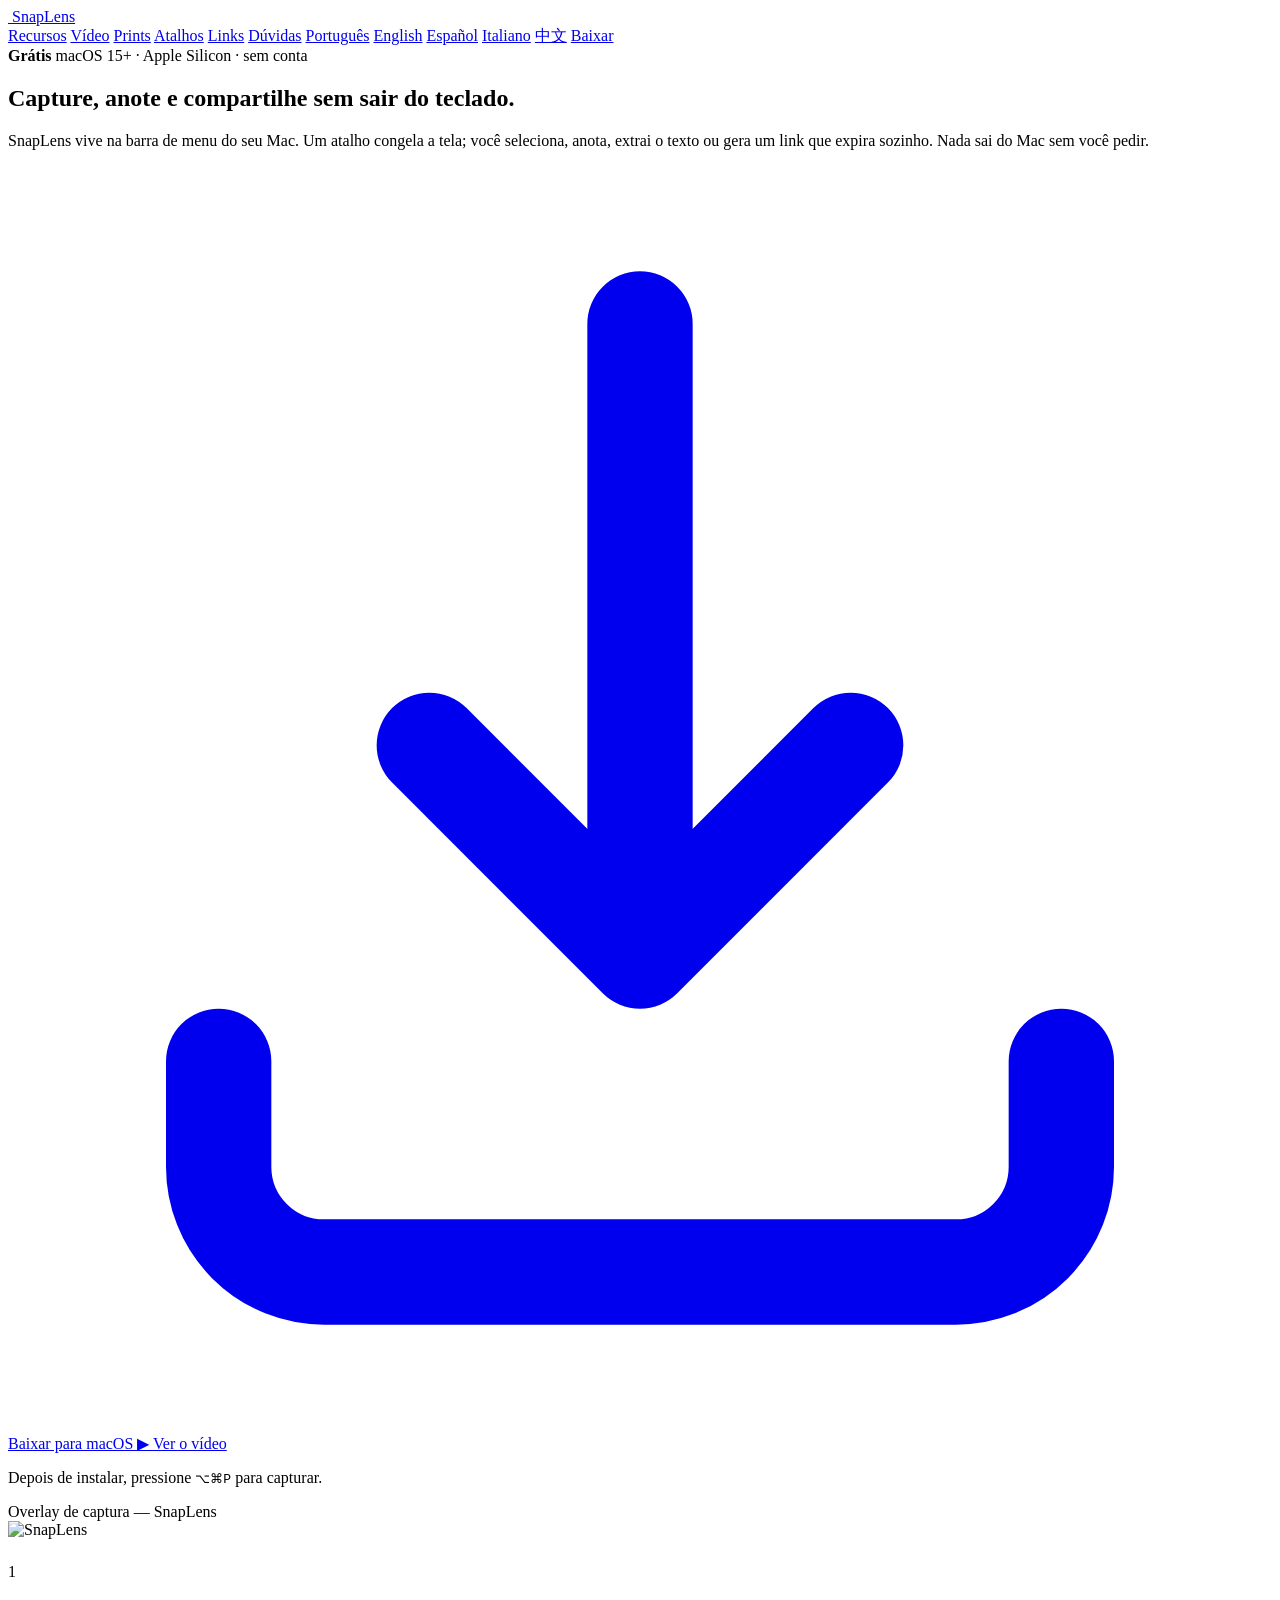
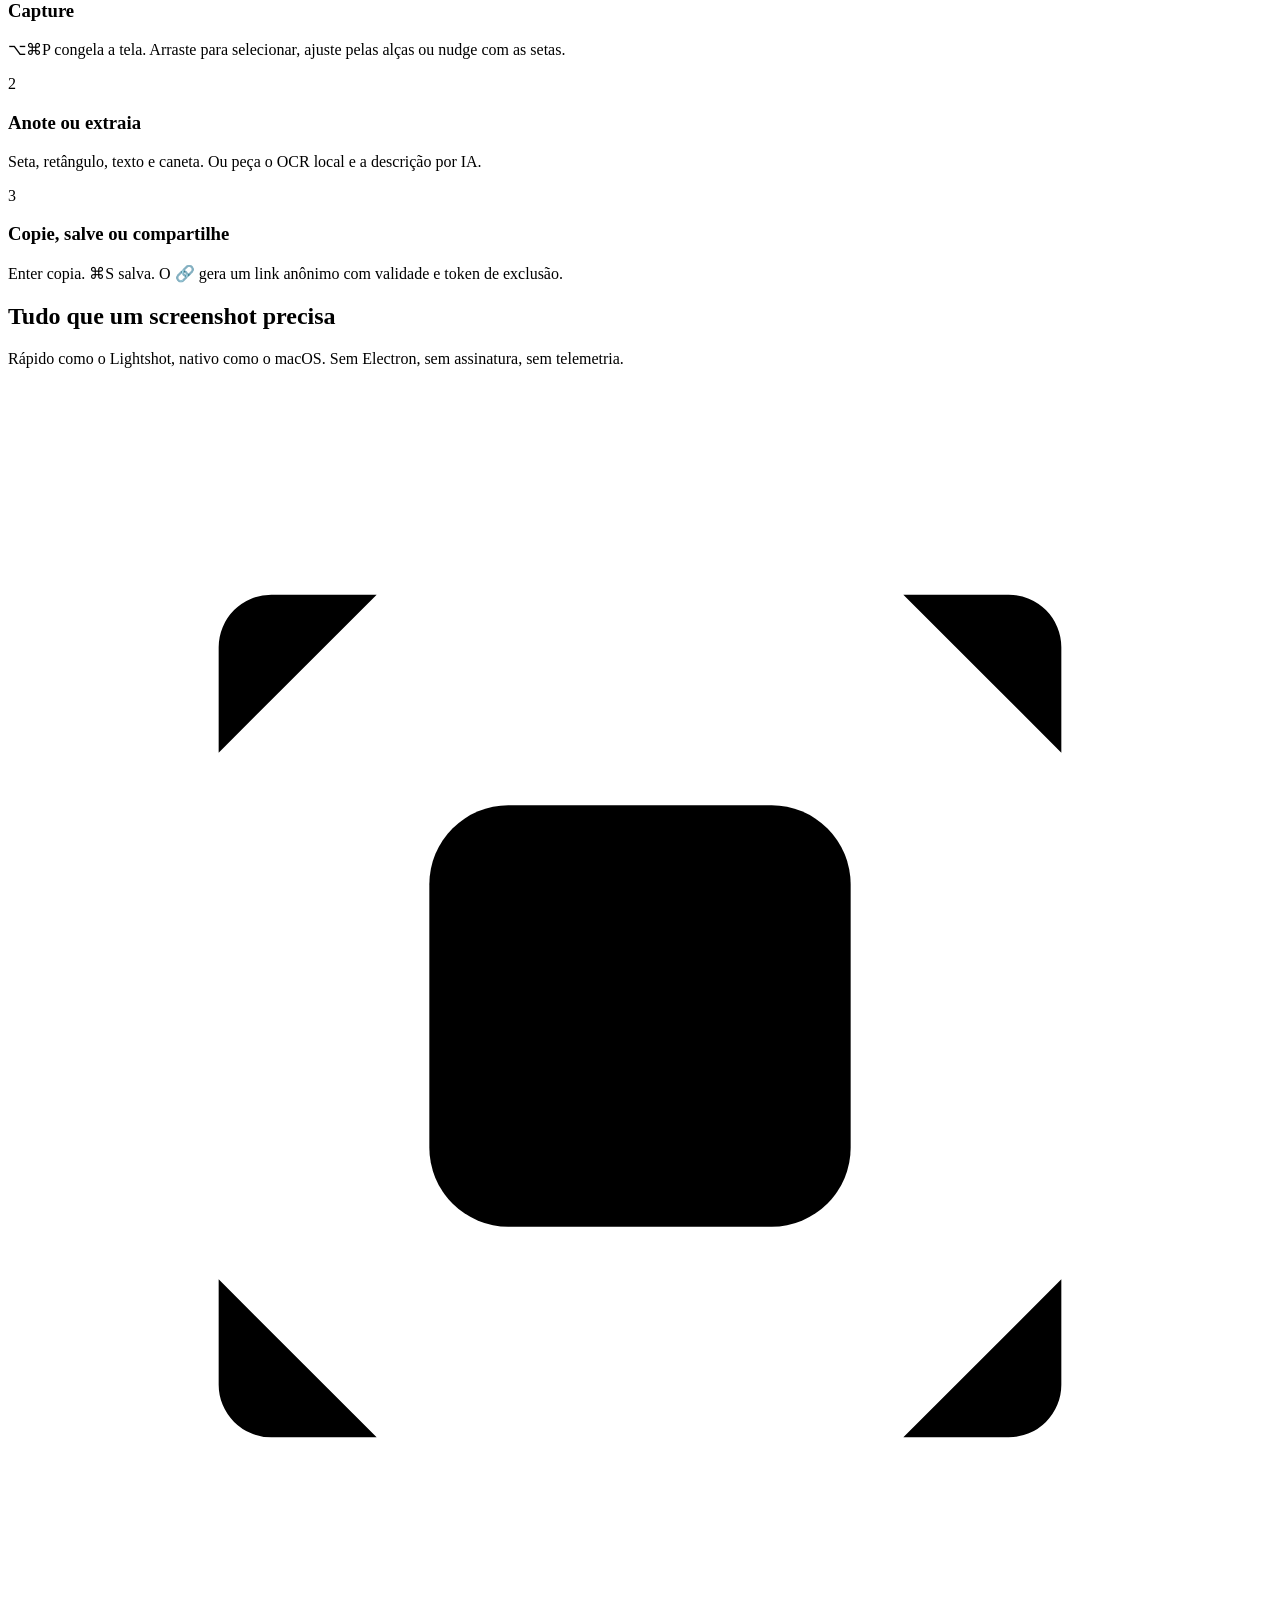
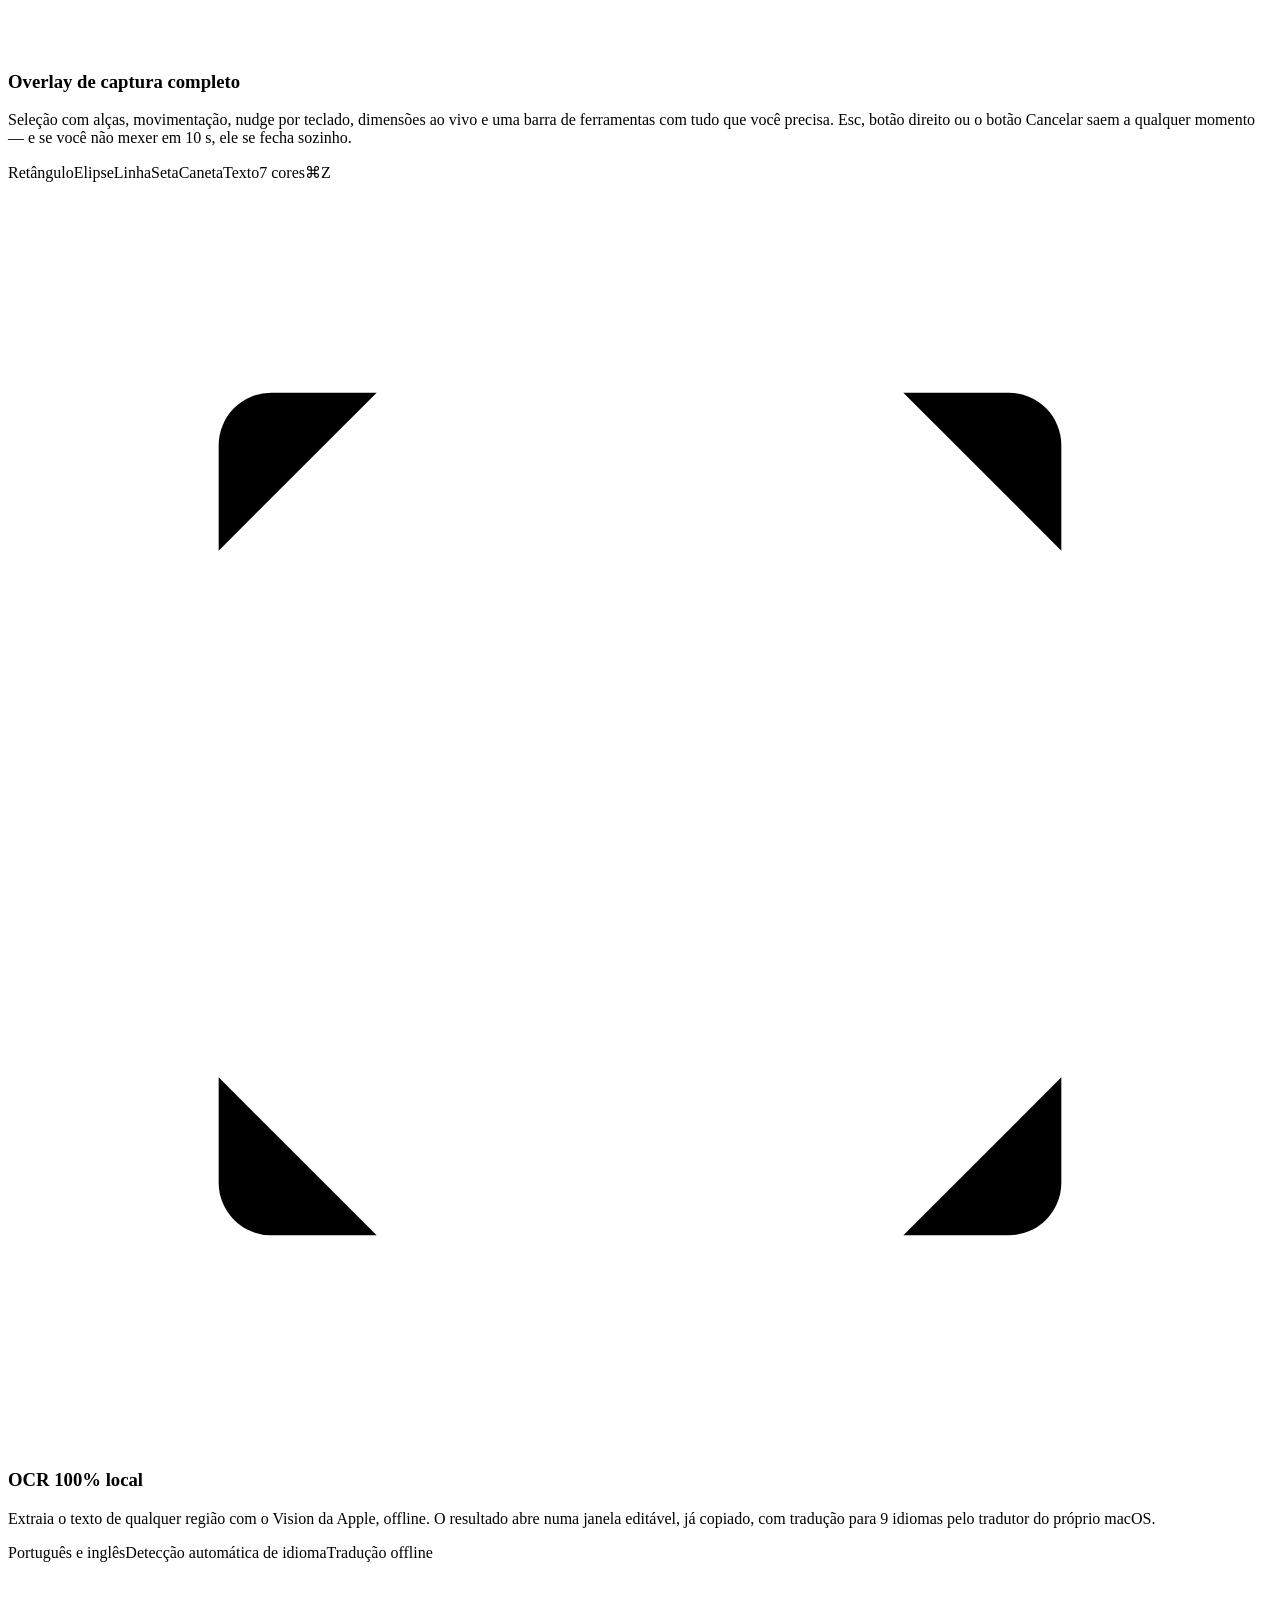
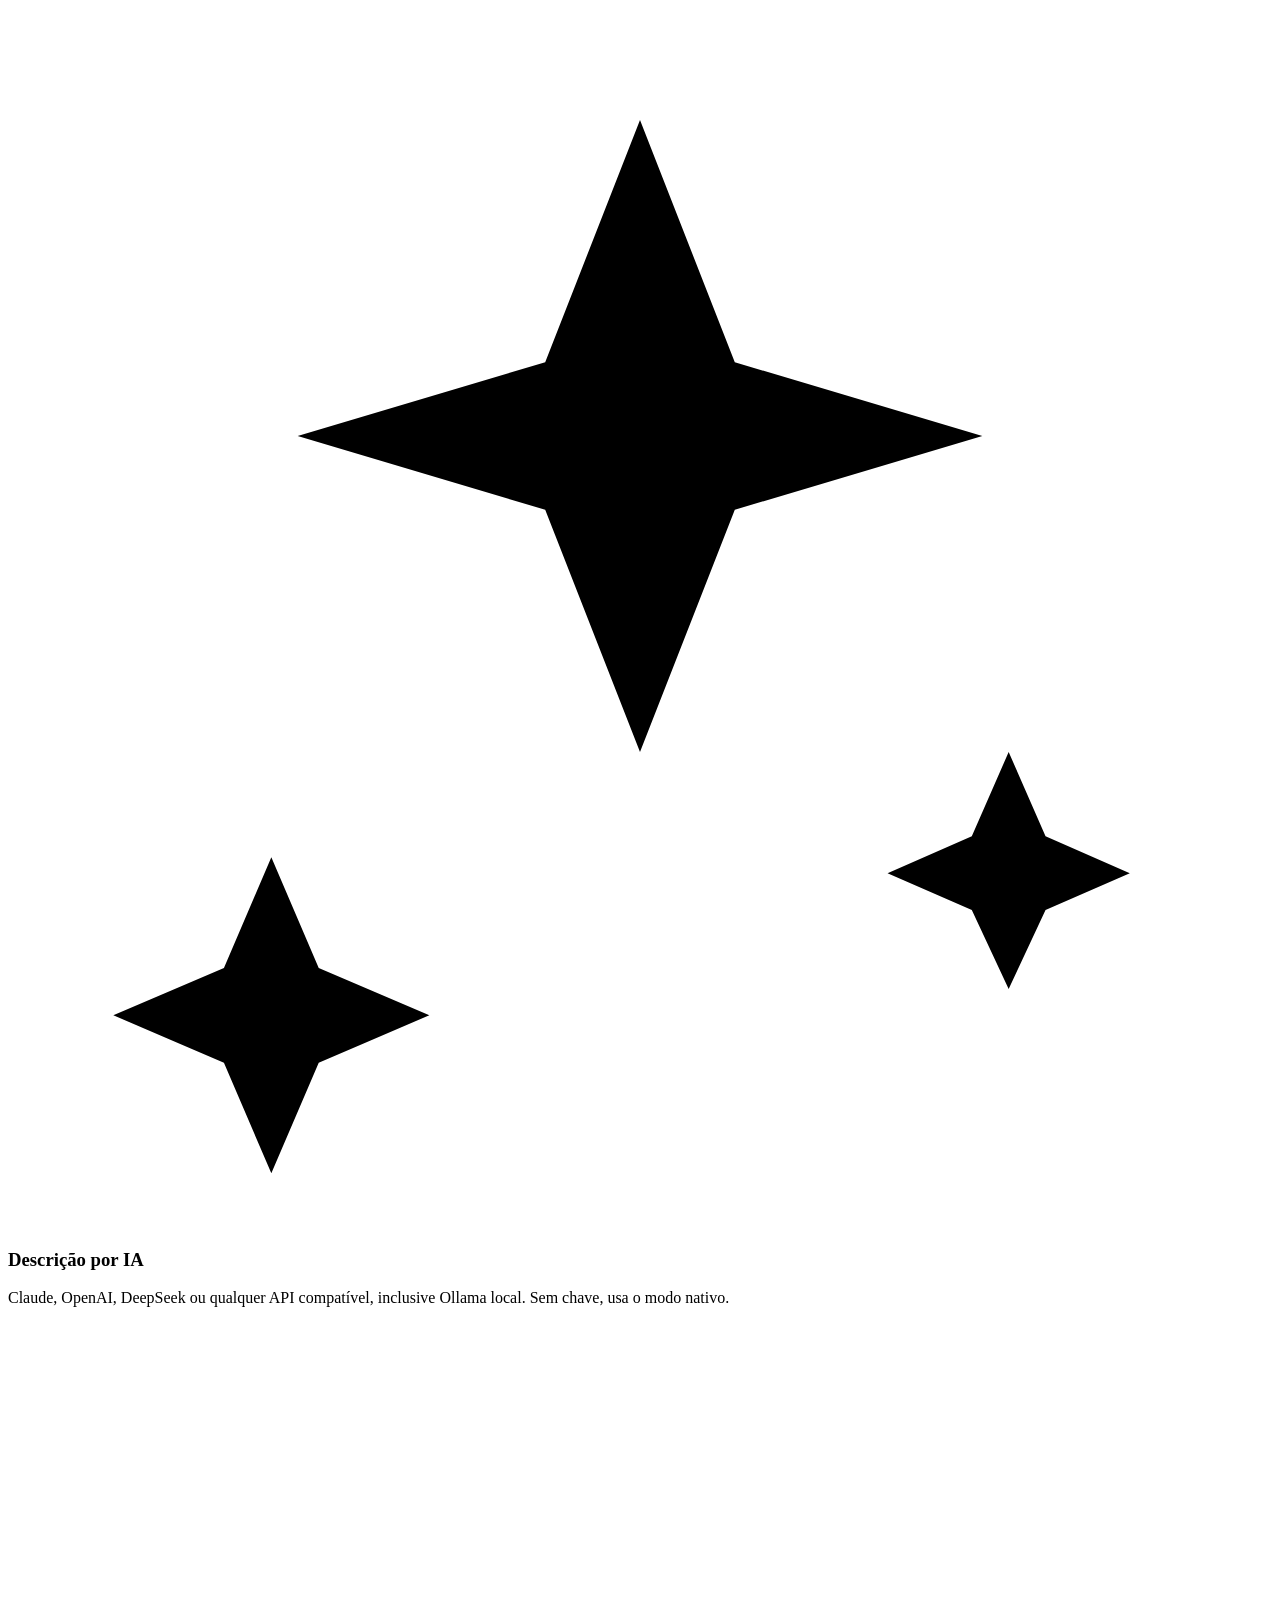
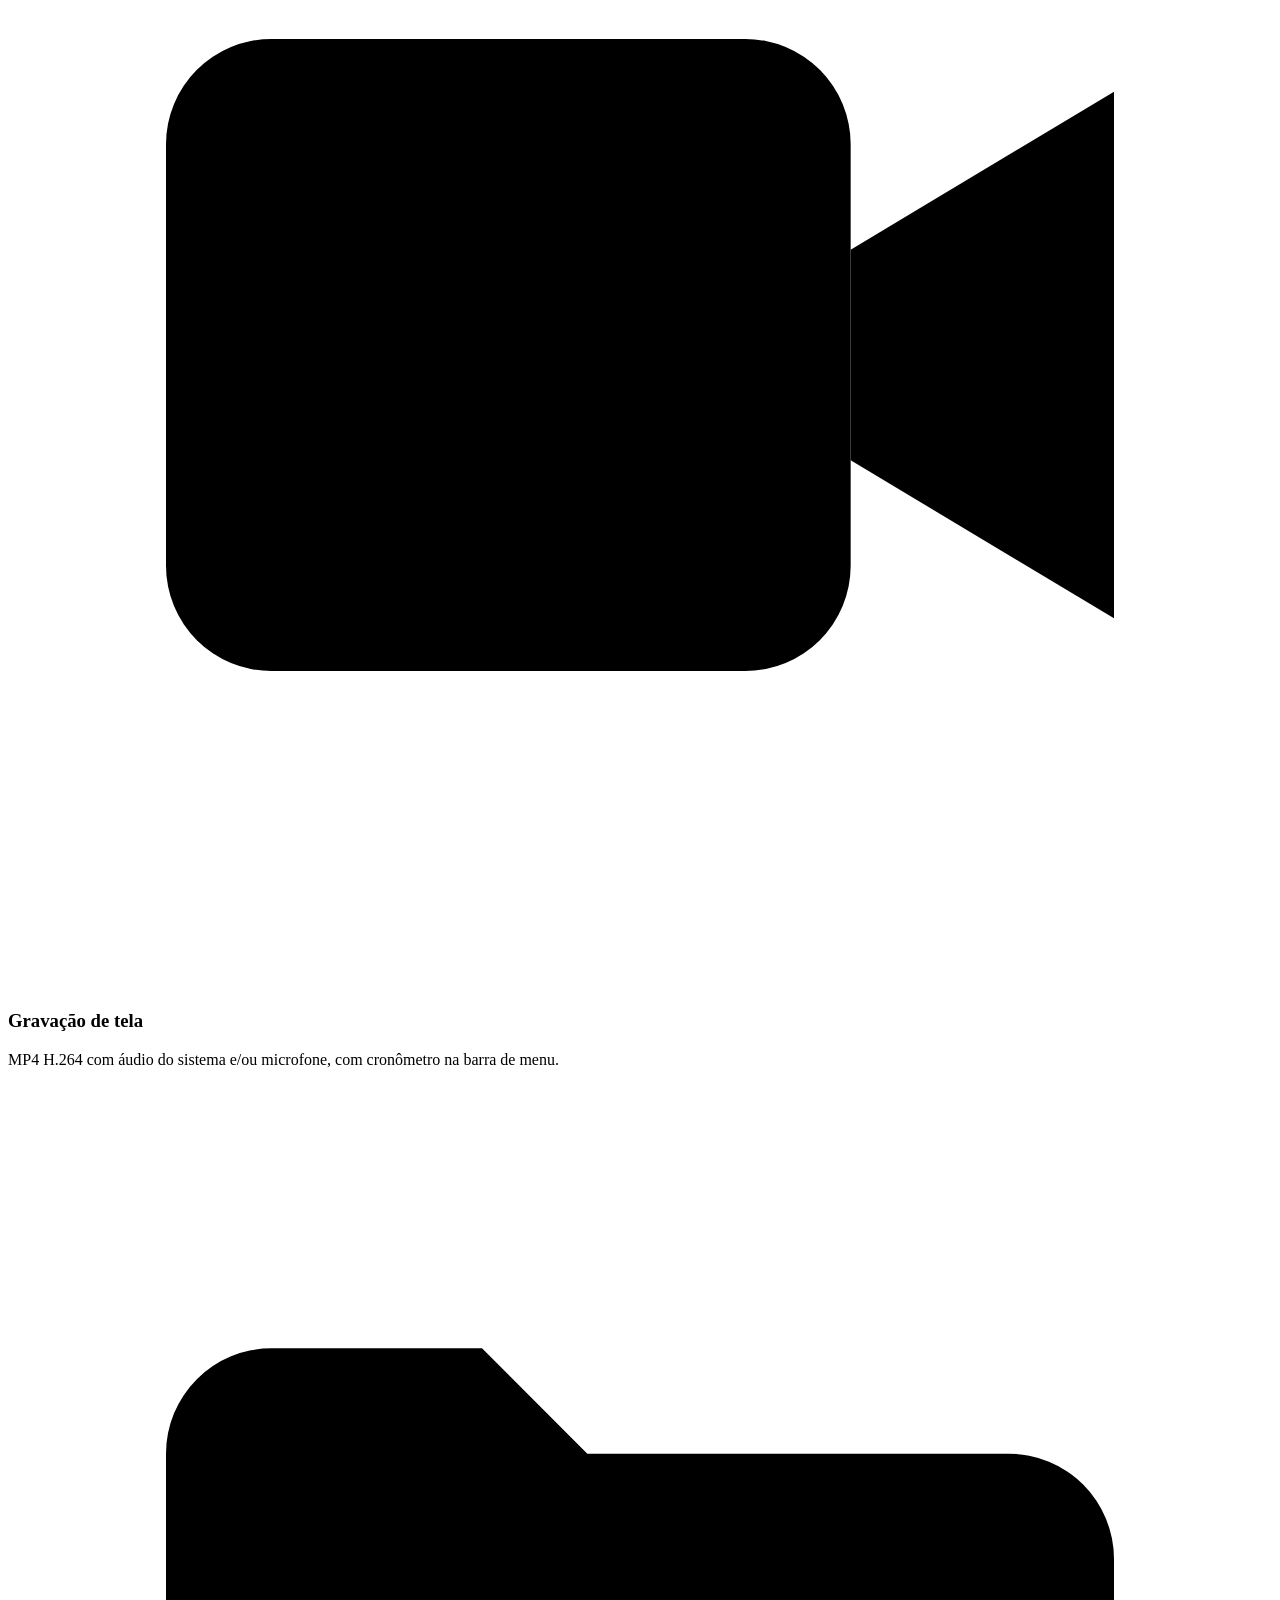
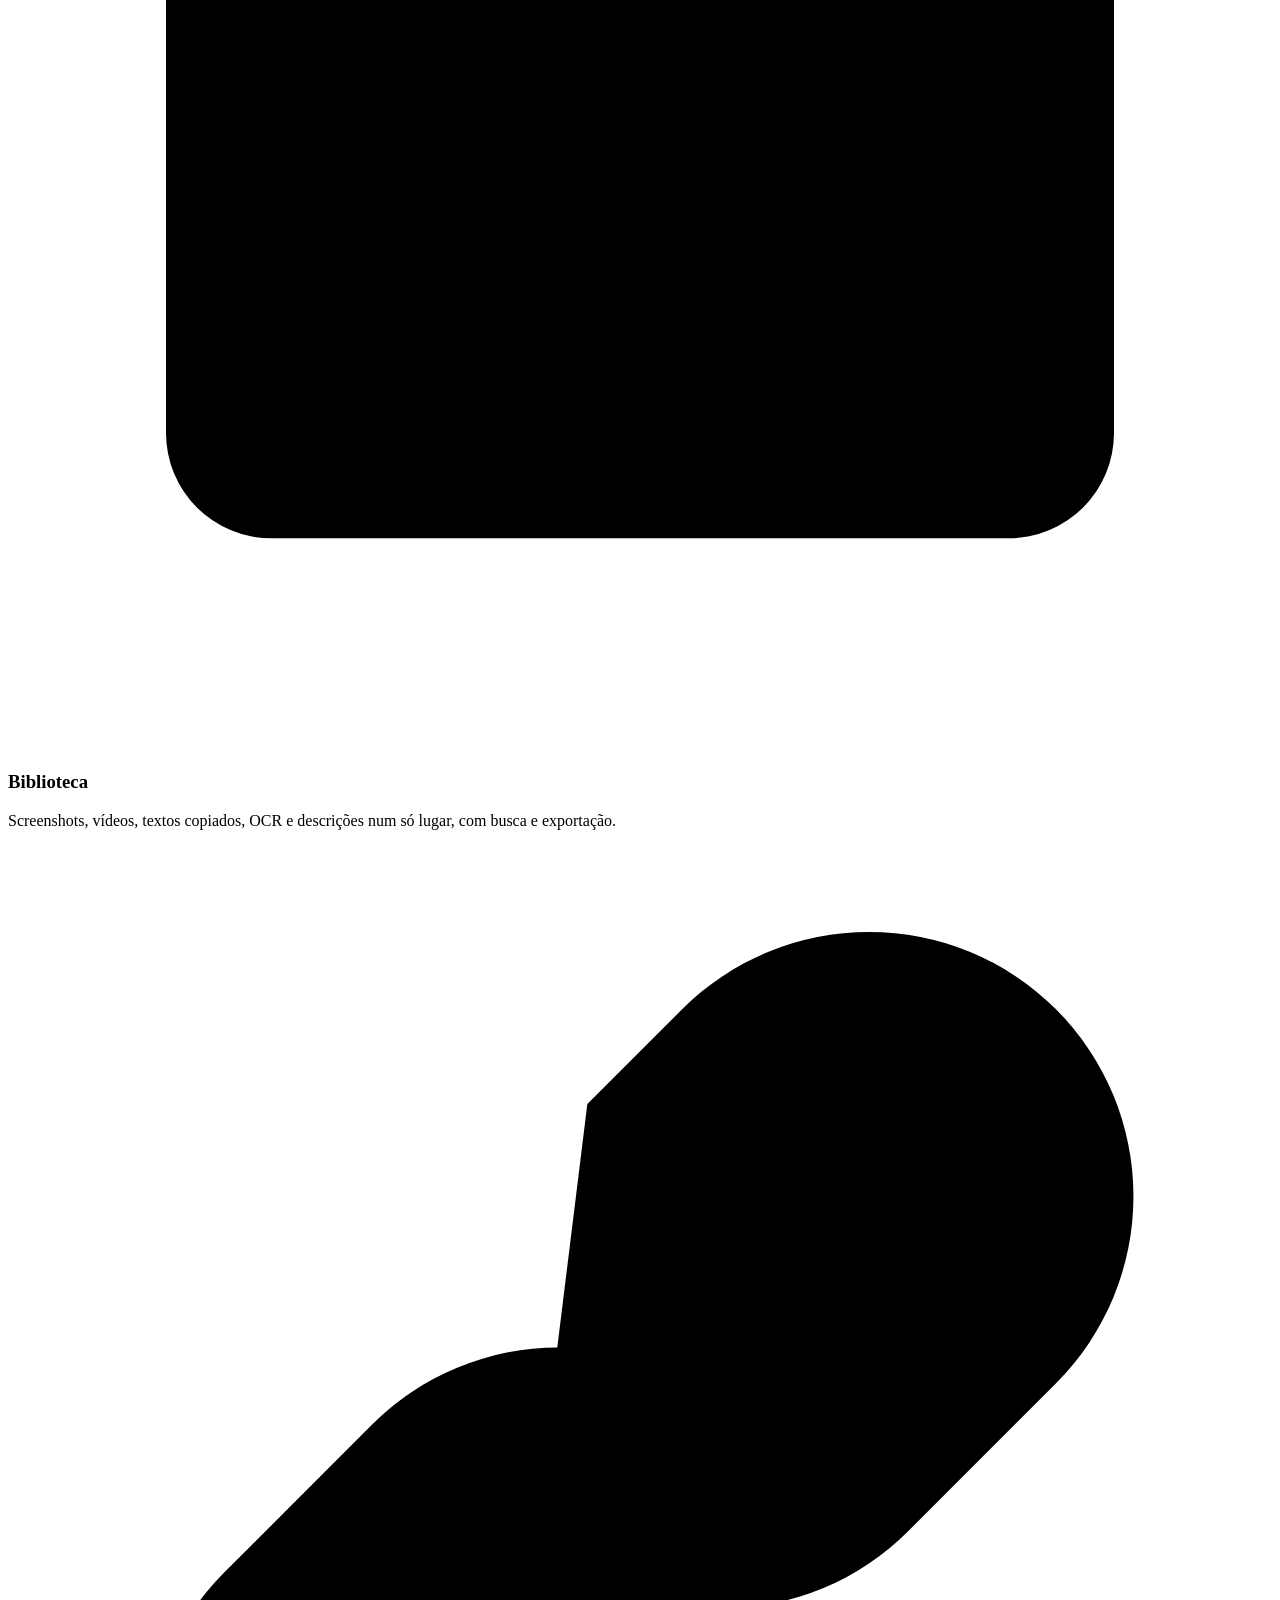
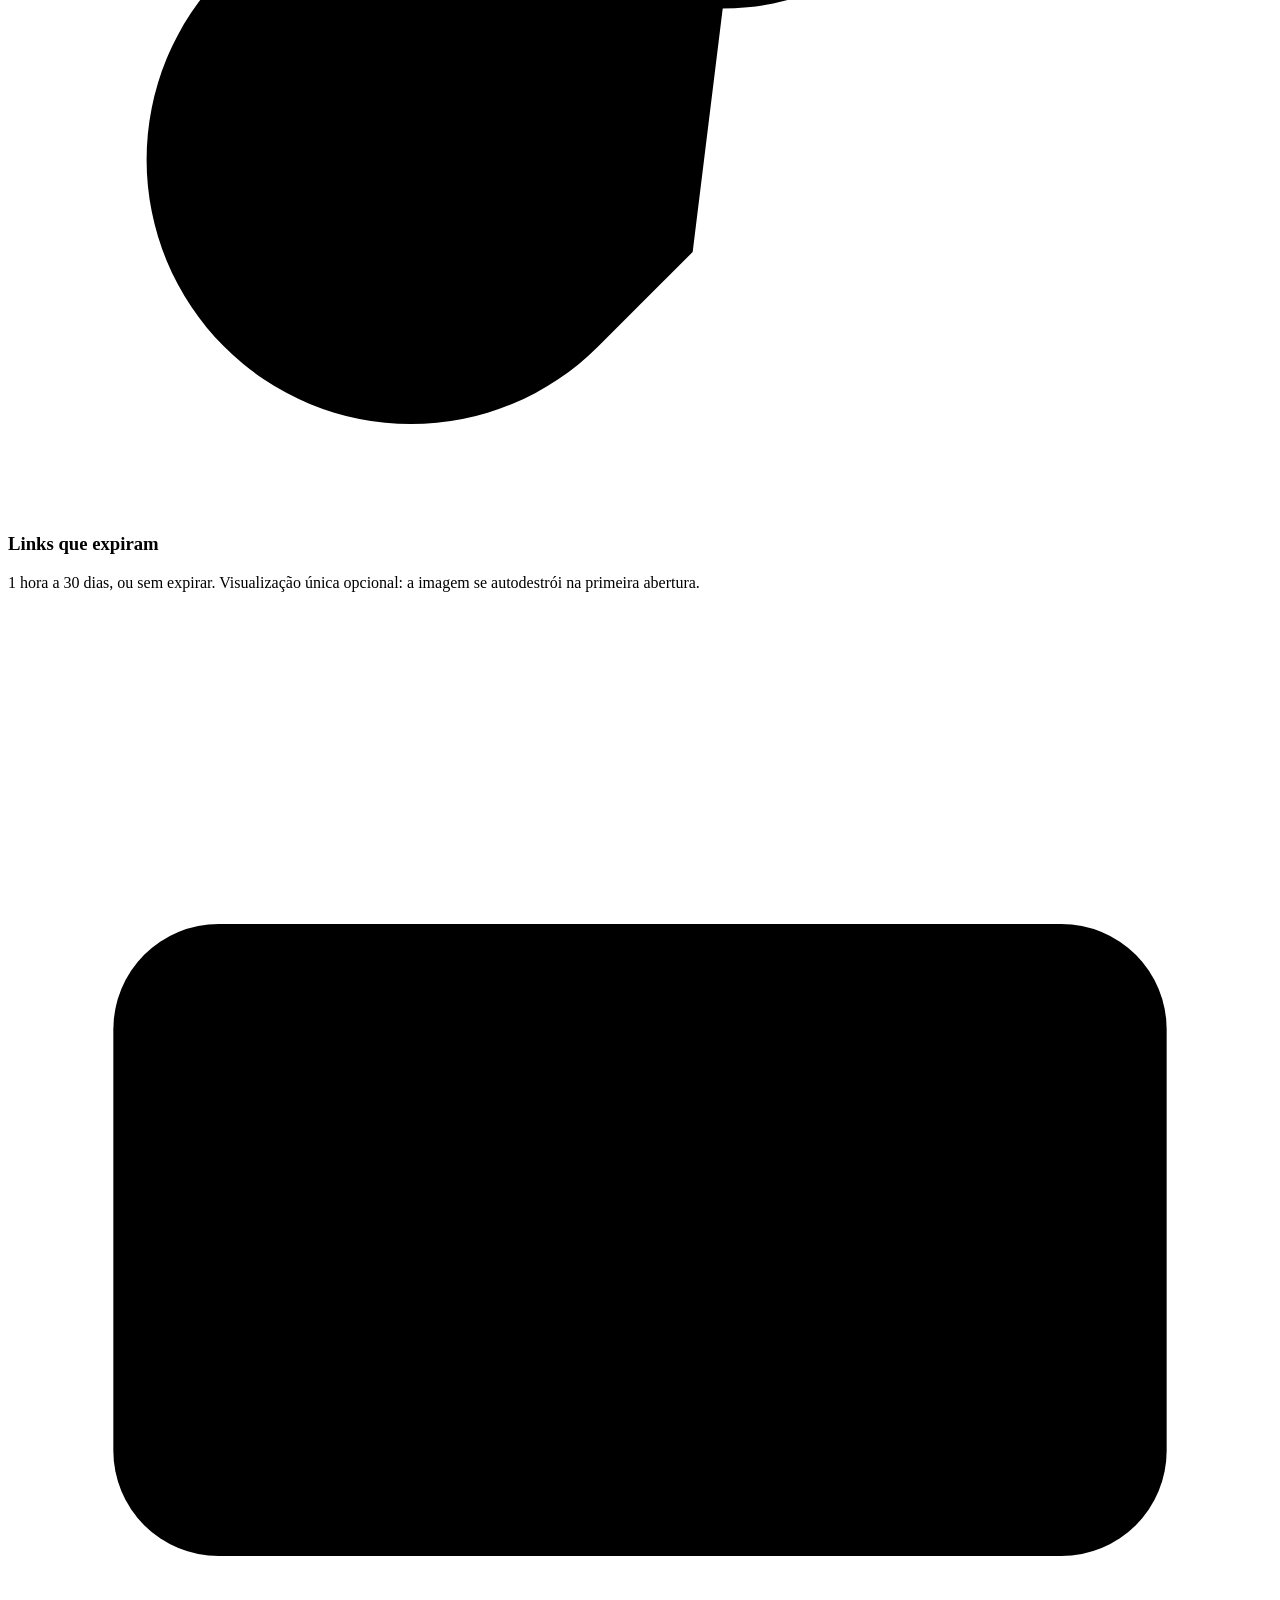
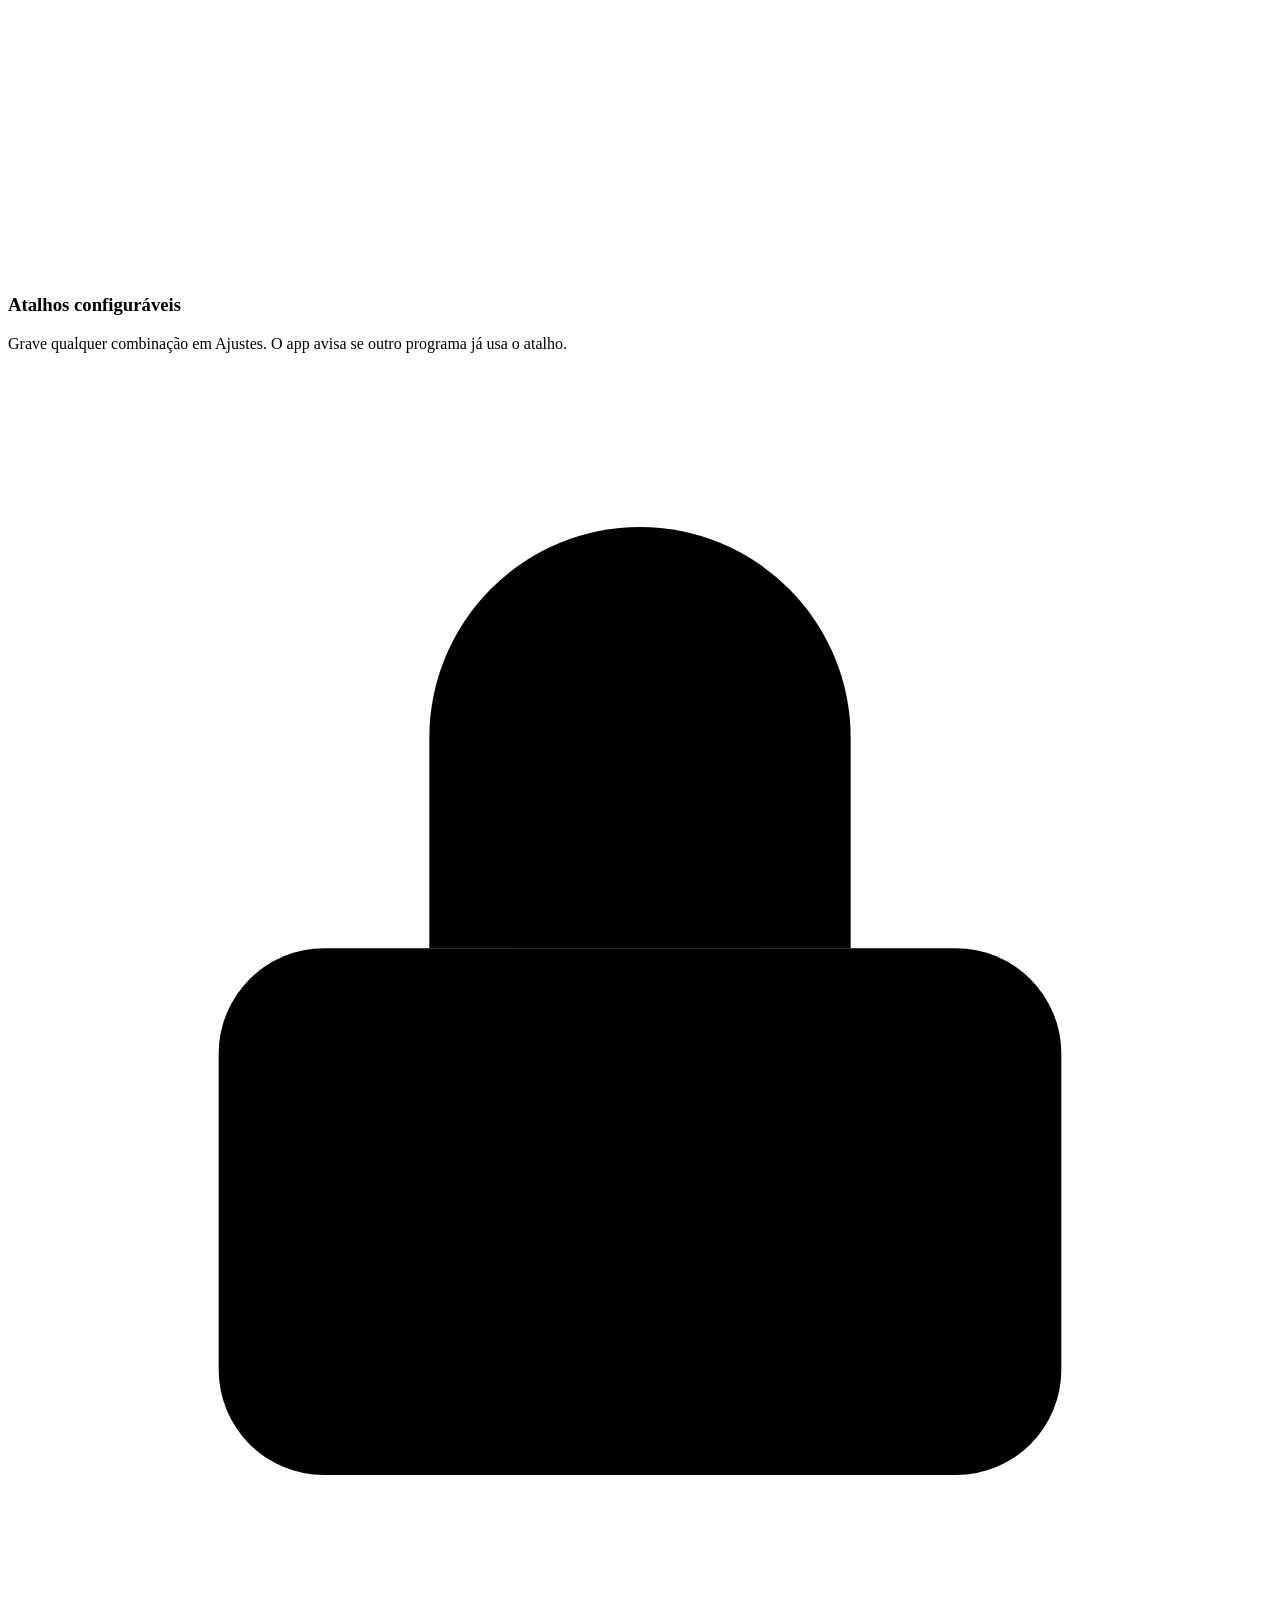
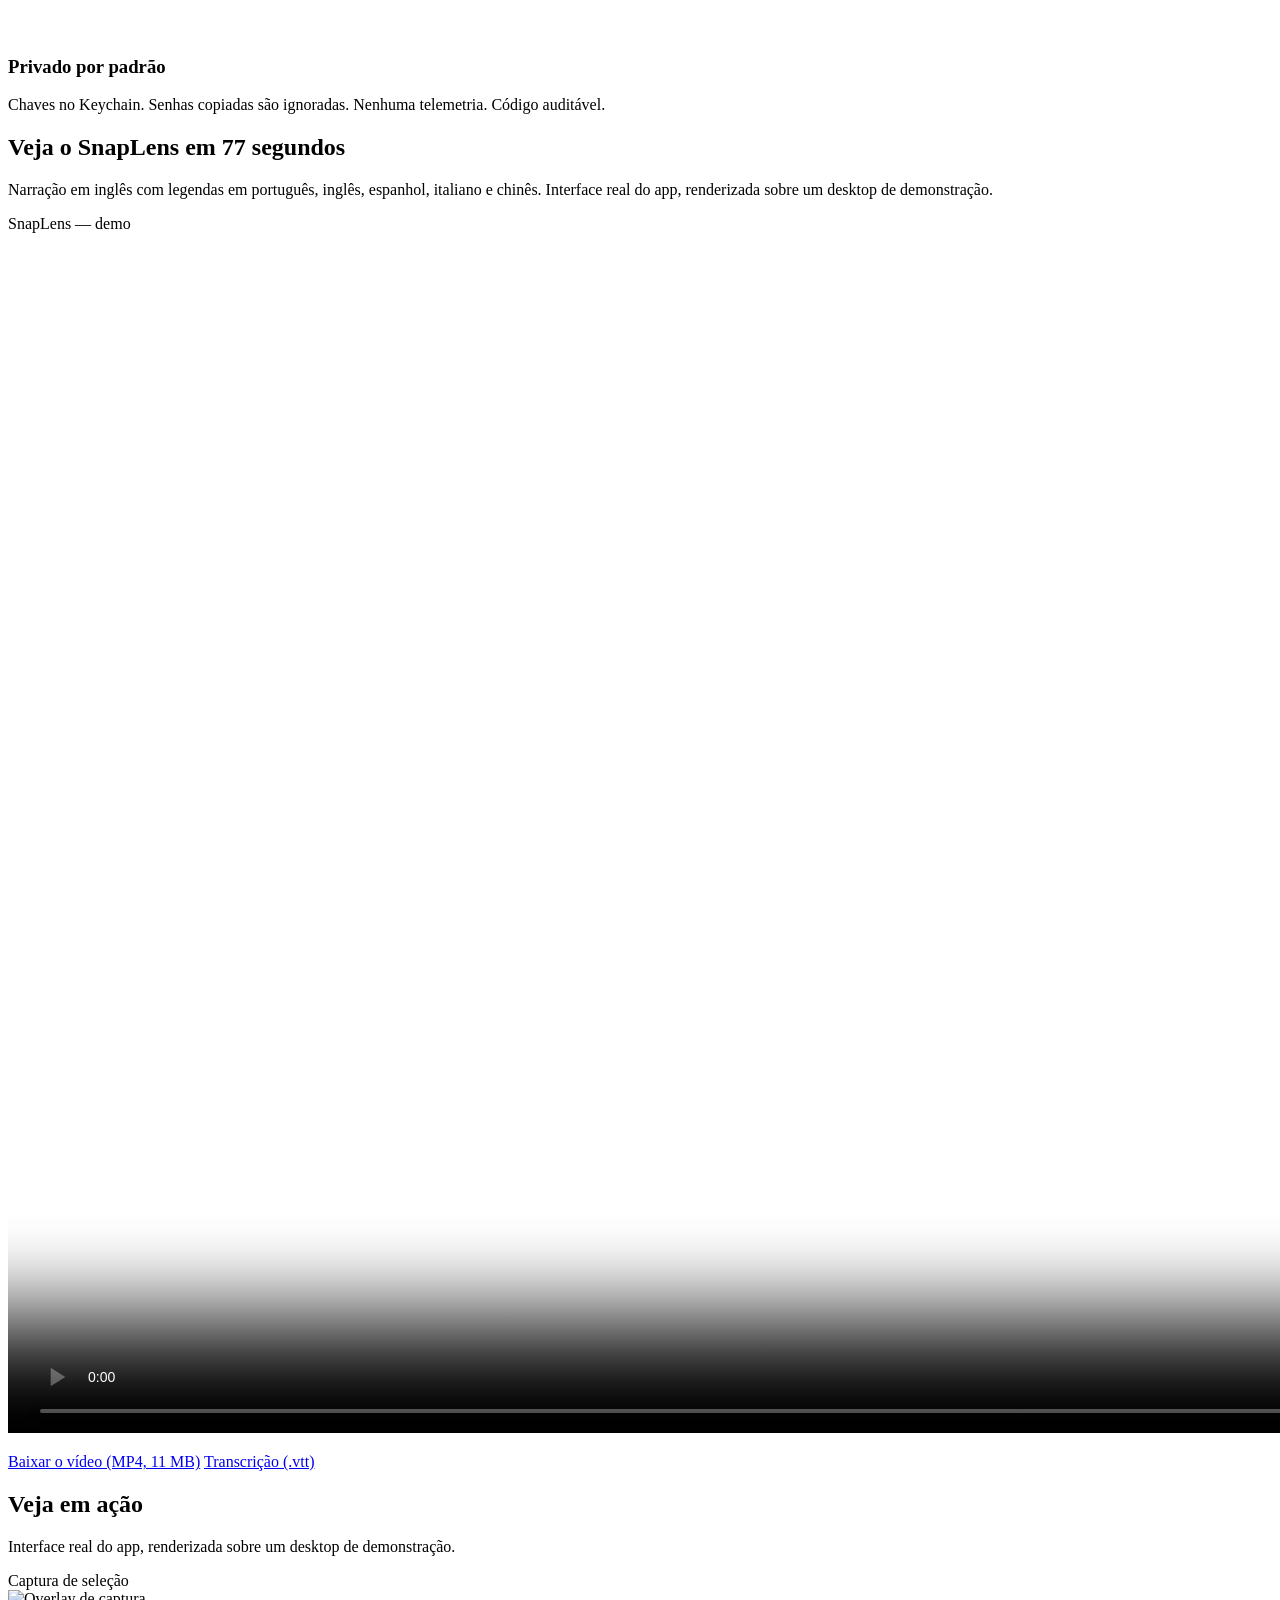
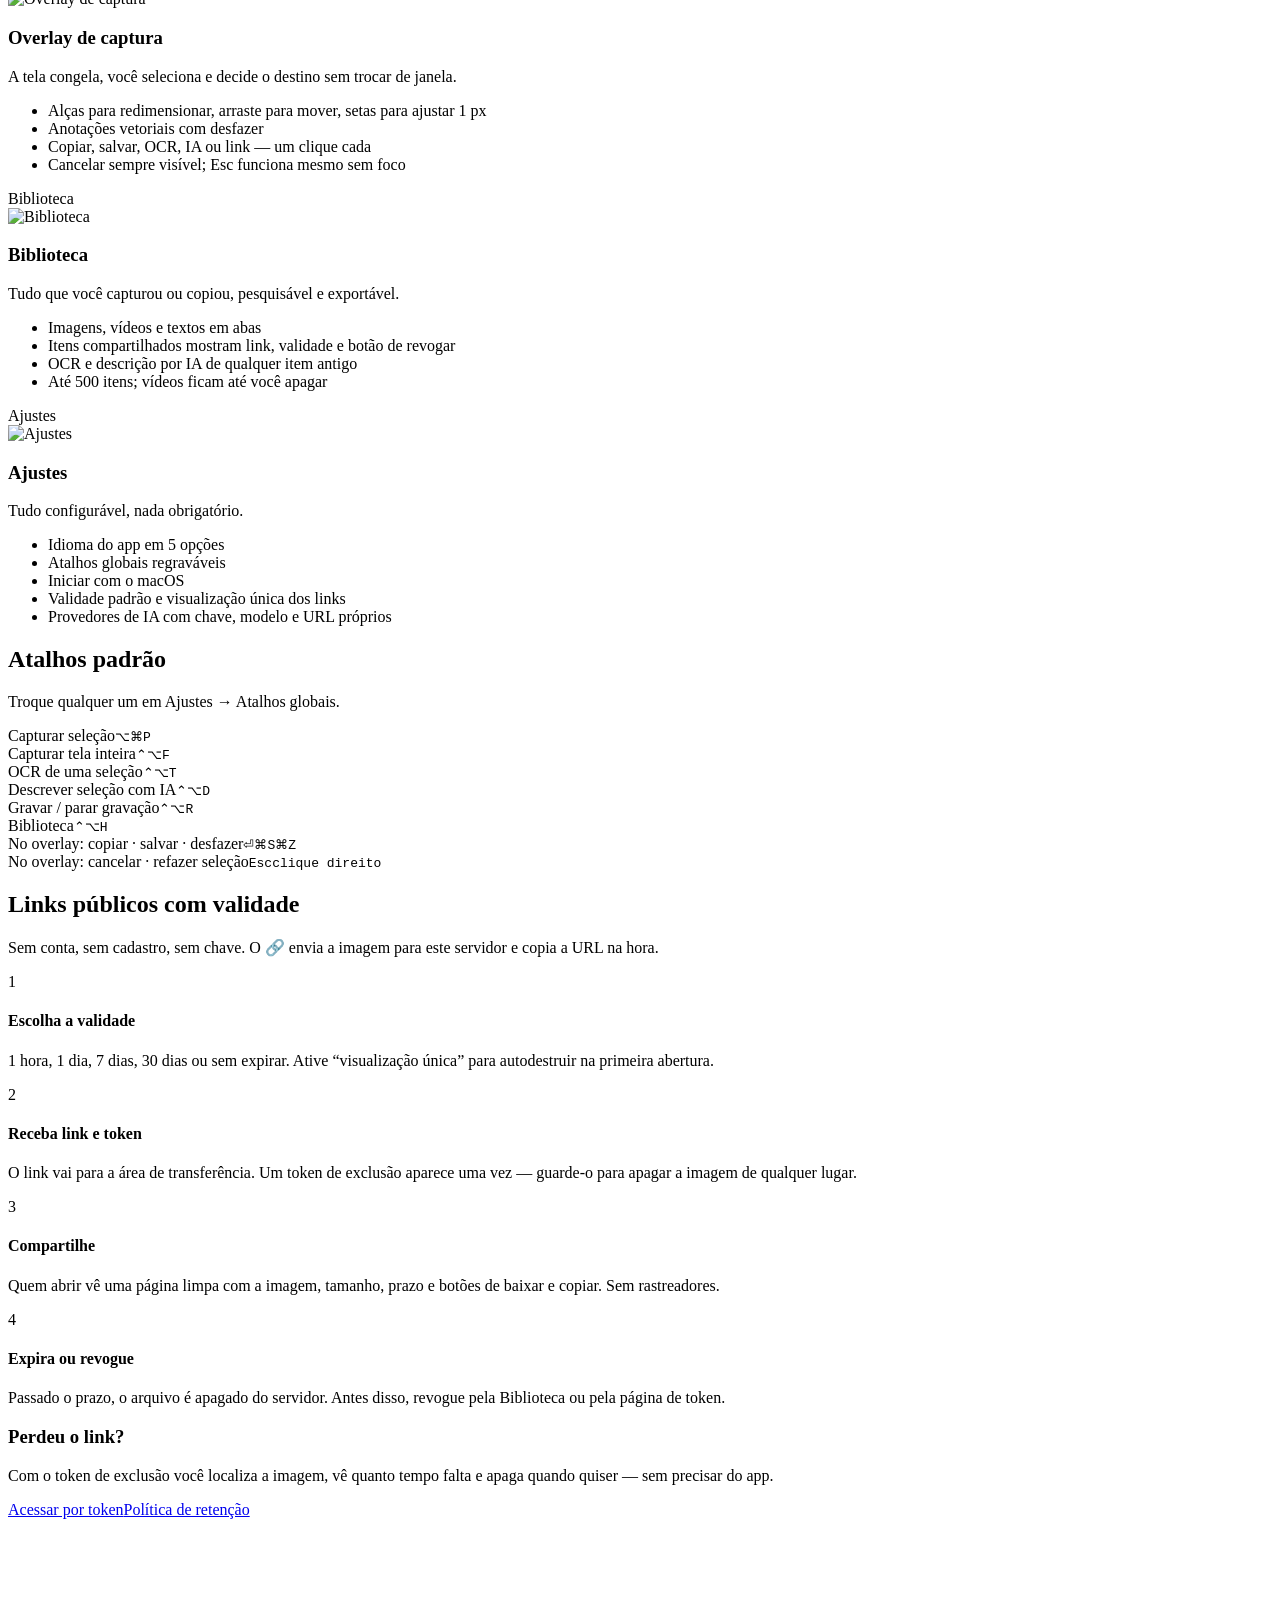
==== commit c473785b: "Website in 5 languages (pt-BR, en, es, it, zh) with demo video section; dynamic pages localized; dem" ====
--- a/server/public_html/index.html
+++ b/server/public_html/index.html
@@ -6,28 +6,35 @@
 <title>SnapLens — screenshots, OCR e IA para macOS</title>
 <meta name="description" content="SnapLens: app nativo de barra de menu para macOS com captura anotada, OCR local, descrição por IA, gravação de tela, biblioteca e links públicos que expiram sozinhos.">
 <meta name="theme-color" content="#f3eee4">
-<meta property="og:title" content="SnapLens para macOS">
+<meta property="og:title" content="SnapLens — macOS">
 <meta property="og:description" content="Capture, anote, extraia texto e compartilhe com link que expira. Grátis, nativo, sem conta.">
 <meta property="og:image" content="https://lens.ribeiros.click/assets/img/overlay.png">
 <meta name="twitter:card" content="summary_large_image">
+<link rel="alternate" hreflang="pt-BR" href="https://lens.ribeiros.click/">
+<link rel="alternate" hreflang="en" href="https://lens.ribeiros.click/en/">
+<link rel="alternate" hreflang="es" href="https://lens.ribeiros.click/es/">
+<link rel="alternate" hreflang="it" href="https://lens.ribeiros.click/it/">
+<link rel="alternate" hreflang="zh-Hans" href="https://lens.ribeiros.click/zh/">
+<link rel="alternate" hreflang="x-default" href="https://lens.ribeiros.click/">
 <link rel="icon" href="/favicon.ico" sizes="any"><link rel="icon" type="image/png" sizes="32x32" href="/favicon-32.png?v=6"><link rel="apple-touch-icon" href="/apple-touch-icon.png?v=6">
-<link rel="stylesheet" href="/assets/site.css?v=6">
+<link rel="stylesheet" href="/assets/site.css?v=7">
 </head>
 <body>
 <header class="bar">
   <a class="brand" href="/"><img src="/assets/icon-musgo.png" alt=""> SnapLens</a>
   <nav>
     <a href="#recursos">Recursos</a>
+    <a href="#video">Vídeo</a>
     <a href="#prints">Prints</a>
     <a href="#atalhos">Atalhos</a>
     <a href="#compartilhar">Links</a>
     <a href="#faq">Dúvidas</a>
+    <span class="langs" aria-label="Idioma"><a href="/" class=on>Português</a> <a href="/en/">English</a> <a href="/es/">Español</a> <a href="/it/">Italiano</a> <a href="/zh/">中文</a></span>
     <a class="btn primary small" href="https://github.com/ribeiros-click/snaplens/releases/latest/download/SnapLens.dmg">Baixar</a>
   </nav>
 </header>
 
 <main>
-  <!-- Hero -->
   <section class="hero">
     <div class="wrap">
       <div class="eyebrow"><b>Grátis</b> macOS 15+ · Apple Silicon · sem conta</div>
@@ -38,18 +45,17 @@
           <svg viewBox="0 0 24 24" fill="none" stroke="currentColor" stroke-width="2" stroke-linecap="round" stroke-linejoin="round"><path d="M12 3v12m0 0 4-4m-4 4-4-4M4 17v2a2 2 0 0 0 2 2h12a2 2 0 0 0 2-2v-2"/></svg>
           Baixar para macOS
         </a>
-        <a class="btn big" href="#prints">Ver em ação</a>
+        <a class="btn big" href="#video">▶ Ver o vídeo</a>
         <p class="hint">Depois de instalar, pressione <kbd>⌥</kbd><kbd>⌘</kbd><kbd>P</kbd> para capturar.</p>
       </div>
       <div class="window">
         <div class="tb"><i></i><i></i><i></i><span>Overlay de captura — SnapLens</span></div>
-        <img src="/assets/img/overlay.png" alt="Overlay de captura do SnapLens com seleção, seta, retângulo e texto" width="1440" height="900" fetchpriority="high">
+        <img src="/assets/img/overlay.png" alt="SnapLens" width="1440" height="900" fetchpriority="high">
       </div>
     </div>
     <div class="hero-fade"></div>
   </section>
 
-  <!-- Passos -->
   <section class="wrap" style="padding-top:24px">
     <div class="steps">
       <div class="step"><div class="n">1</div><h3>Capture</h3><p>⌥⌘P congela a tela. Arraste para selecionar, ajuste pelas alças ou nudge com as setas.</p></div>
@@ -58,98 +64,52 @@
     </div>
   </section>
 
-  <!-- Recursos -->
   <section id="recursos" class="wrap">
-    <div class="sec-head">
-      <h2>Tudo que um screenshot precisa</h2>
-      <p>Rápido como o Lightshot, nativo como o macOS. Sem Electron, sem assinatura, sem telemetria.</p>
+    <div class="sec-head"><h2>Tudo que um screenshot precisa</h2><p>Rápido como o Lightshot, nativo como o macOS. Sem Electron, sem assinatura, sem telemetria.</p></div>
+    <div class="bento">
+      <div class="tile wide"><div class="ic"><svg viewBox="0 0 24 24"><path d="M4 7V5a1 1 0 0 1 1-1h2M17 4h2a1 1 0 0 1 1 1v2M20 17v2a1 1 0 0 1-1 1h-2M7 20H5a1 1 0 0 1-1-1v-2"/><rect x="8" y="8" width="8" height="8" rx="1.5"/></svg></div><h3>Overlay de captura completo</h3><p>Seleção com alças, movimentação, nudge por teclado, dimensões ao vivo e uma barra de ferramentas com tudo que você precisa. Esc, botão direito ou o botão Cancelar saem a qualquer momento — e se você não mexer em 10 s, ele se fecha sozinho.</p><div class="chips"><span>Retângulo</span><span>Elipse</span><span>Linha</span><span>Seta</span><span>Caneta</span><span>Texto</span><span>7 cores</span><span>⌘Z</span></div></div>
+      <div class="tile wide violet"><div class="ic"><svg viewBox="0 0 24 24"><path d="M4 7V5a1 1 0 0 1 1-1h2M17 4h2a1 1 0 0 1 1 1v2M20 17v2a1 1 0 0 1-1 1h-2M7 20H5a1 1 0 0 1-1-1v-2"/><path d="M8 9h8M8 12h8M8 15h5"/></svg></div><h3>OCR 100% local</h3><p>Extraia o texto de qualquer região com o Vision da Apple, offline. O resultado abre numa janela editável, já copiado, com tradução para 9 idiomas pelo tradutor do próprio macOS.</p><div class="chips"><span>Português e inglês</span><span>Detecção automática de idioma</span><span>Tradução offline</span></div></div>
+      <div class="tile pink"><div class="ic"><svg viewBox="0 0 24 24"><path d="M12 3l1.8 4.6L18.5 9l-4.7 1.4L12 15l-1.8-4.6L5.5 9l4.7-1.4zM5 17l.9 2.1L8 20l-2.1.9L5 23l-.9-2.1L2 20l2.1-.9zM19 15l.7 1.6 1.6.7-1.6.7L19 19.5l-.7-1.5-1.6-.7 1.6-.7z"/></svg></div><h3>Descrição por IA</h3><p>Claude, OpenAI, DeepSeek ou qualquer API compatível, inclusive Ollama local. Sem chave, usa o modo nativo.</p></div>
+      <div class="tile green"><div class="ic"><svg viewBox="0 0 24 24"><rect x="3" y="6" width="13" height="12" rx="2"/><path d="M16 10l5-3v10l-5-3z"/></svg></div><h3>Gravação de tela</h3><p>MP4 H.264 com áudio do sistema e/ou microfone, com cronômetro na barra de menu.</p></div>
+      <div class="tile amber"><div class="ic"><svg viewBox="0 0 24 24"><path d="M3 7a2 2 0 0 1 2-2h4l2 2h8a2 2 0 0 1 2 2v9a2 2 0 0 1-2 2H5a2 2 0 0 1-2-2z"/><path d="M8 13h8"/></svg></div><h3>Biblioteca</h3><p>Screenshots, vídeos, textos copiados, OCR e descrições num só lugar, com busca e exportação.</p></div>
+      <div class="tile "><div class="ic"><svg viewBox="0 0 24 24"><path d="M10 13a5 5 0 0 0 7.1 0l2.8-2.8a5 5 0 0 0-7.1-7.1L11 4.9"/><path d="M14 11a5 5 0 0 0-7.1 0L4.1 13.8a5 5 0 0 0 7.1 7.1L13 19.1"/></svg></div><h3>Links que expiram</h3><p>1 hora a 30 dias, ou sem expirar. Visualização única opcional: a imagem se autodestrói na primeira abertura.</p></div>
+      <div class="tile violet"><div class="ic"><svg viewBox="0 0 24 24"><rect x="2" y="6" width="20" height="12" rx="2"/><path d="M6 10h.01M10 10h.01M14 10h.01M18 10h.01M8 14h8"/></svg></div><h3>Atalhos configuráveis</h3><p>Grave qualquer combinação em Ajustes. O app avisa se outro programa já usa o atalho.</p></div>
+      <div class="tile green"><div class="ic"><svg viewBox="0 0 24 24"><rect x="4" y="11" width="16" height="10" rx="2"/><path d="M8 11V7a4 4 0 0 1 8 0v4"/></svg></div><h3>Privado por padrão</h3><p>Chaves no Keychain. Senhas copiadas são ignoradas. Nenhuma telemetria. Código auditável.</p></div>
     </div>
-    <div class="bento">
-      <div class="tile wide">
-        <div class="ic"><svg viewBox="0 0 24 24"><path d="M4 7V5a1 1 0 0 1 1-1h2M17 4h2a1 1 0 0 1 1 1v2M20 17v2a1 1 0 0 1-1 1h-2M7 20H5a1 1 0 0 1-1-1v-2"/><rect x="8" y="8" width="8" height="8" rx="1.5"/></svg></div>
-        <h3>Overlay de captura completo</h3>
-        <p>Seleção com alças, movimentação, nudge por teclado, dimensões ao vivo e uma barra de ferramentas com tudo que você precisa. Esc, botão direito ou o botão Cancelar saem a qualquer momento — e se você não mexer em 10 s, ele se fecha sozinho.</p>
-        <div class="chips"><span>Retângulo</span><span>Elipse</span><span>Linha</span><span>Seta</span><span>Caneta</span><span>Texto</span><span>7 cores</span><span>⌘Z</span></div>
+  </section>
+
+  <section id="video" class="wrap">
+    <div class="sec-head"><h2>Veja o SnapLens em 77 segundos</h2><p>Narração em inglês com legendas em português, inglês, espanhol, italiano e chinês. Interface real do app, renderizada sobre um desktop de demonstração.</p></div>
+    <div class="window video-frame">
+      <div class="tb"><i></i><i></i><i></i><span>SnapLens — demo</span></div>
+      <video controls preload="metadata" playsinline poster="/assets/video/snaplens-demo-poster.jpg" width="1920" height="1200">
+        <source src="/assets/video/snaplens-demo.mp4" type="video/mp4">
+        <track kind="subtitles" src="/assets/video/snaplens-demo.pt-BR.vtt" srclang="pt-BR" label="Português" default><track kind="subtitles" src="/assets/video/snaplens-demo.en.vtt" srclang="en" label="English"><track kind="subtitles" src="/assets/video/snaplens-demo.es.vtt" srclang="es" label="Español"><track kind="subtitles" src="/assets/video/snaplens-demo.it.vtt" srclang="it" label="Italiano"><track kind="subtitles" src="/assets/video/snaplens-demo.zh-Hans.vtt" srclang="zh-Hans" label="中文">
+      </video>
+    </div>
+    <p class="video-links"><a class="btn" href="/assets/video/snaplens-demo.mp4" download>Baixar o vídeo (MP4, 11 MB)</a> <a class="btn" href="/assets/video/snaplens-demo.pt-BR.vtt">Transcrição (.vtt)</a></p>
+  </section>
+
+  <section id="prints" class="wrap">
+    <div class="sec-head"><h2>Veja em ação</h2><p>Interface real do app, renderizada sobre um desktop de demonstração.</p></div>
+    <div class="showcase">
+      <div class="show">
+        <div class="window"><div class="tb"><i></i><i></i><i></i><span>Captura de seleção</span></div><img src="/assets/img/overlay.png" alt="Overlay de captura" loading="lazy"></div>
+        <div><h3>Overlay de captura</h3><p>A tela congela, você seleciona e decide o destino sem trocar de janela.</p><ul><li>Alças para redimensionar, arraste para mover, setas para ajustar 1 px</li><li>Anotações vetoriais com desfazer</li><li>Copiar, salvar, OCR, IA ou link — um clique cada</li><li>Cancelar sempre visível; Esc funciona mesmo sem foco</li></ul></div>
       </div>
-      <div class="tile wide violet">
-        <div class="ic"><svg viewBox="0 0 24 24"><path d="M4 7V5a1 1 0 0 1 1-1h2M17 4h2a1 1 0 0 1 1 1v2M20 17v2a1 1 0 0 1-1 1h-2M7 20H5a1 1 0 0 1-1-1v-2"/><path d="M8 9h8M8 12h8M8 15h5"/></svg></div>
-        <h3>OCR 100% local</h3>
-        <p>Extraia o texto de qualquer região com o Vision da Apple, offline. O resultado abre numa janela editável, já copiado, com tradução para 9 idiomas pelo tradutor do próprio macOS.</p>
-        <div class="chips"><span>Português e inglês</span><span>Detecção automática de idioma</span><span>Tradução offline</span></div>
+      <div class="show">
+        <div class="window"><div class="tb"><i></i><i></i><i></i><span>Biblioteca</span></div><img src="/assets/img/biblioteca.png" alt="Biblioteca" loading="lazy"></div>
+        <div><h3>Biblioteca</h3><p>Tudo que você capturou ou copiou, pesquisável e exportável.</p><ul><li>Imagens, vídeos e textos em abas</li><li>Itens compartilhados mostram link, validade e botão de revogar</li><li>OCR e descrição por IA de qualquer item antigo</li><li>Até 500 itens; vídeos ficam até você apagar</li></ul></div>
       </div>
-      <div class="tile pink">
-        <div class="ic"><svg viewBox="0 0 24 24"><path d="M12 3l1.8 4.6L18.5 9l-4.7 1.4L12 15l-1.8-4.6L5.5 9l4.7-1.4zM5 17l.9 2.1L8 20l-2.1.9L5 23l-.9-2.1L2 20l2.1-.9zM19 15l.7 1.6 1.6.7-1.6.7L19 19.5l-.7-1.5-1.6-.7 1.6-.7z"/></svg></div>
-        <h3>Descrição por IA</h3>
-        <p>Claude, OpenAI, DeepSeek ou qualquer API compatível, inclusive Ollama local. Sem chave, usa o modo nativo.</p>
-      </div>
-      <div class="tile green">
-        <div class="ic"><svg viewBox="0 0 24 24"><rect x="3" y="6" width="13" height="12" rx="2"/><path d="M16 10l5-3v10l-5-3z"/></svg></div>
-        <h3>Gravação de tela</h3>
-        <p>MP4 H.264 com áudio do sistema e/ou microfone, com cronômetro na barra de menu.</p>
-      </div>
-      <div class="tile amber">
-        <div class="ic"><svg viewBox="0 0 24 24"><path d="M3 7a2 2 0 0 1 2-2h4l2 2h8a2 2 0 0 1 2 2v9a2 2 0 0 1-2 2H5a2 2 0 0 1-2-2z"/><path d="M8 13h8"/></svg></div>
-        <h3>Biblioteca</h3>
-        <p>Screenshots, vídeos, textos copiados, OCR e descrições num só lugar, com busca e exportação.</p>
-      </div>
-      <div class="tile">
-        <div class="ic"><svg viewBox="0 0 24 24"><path d="M10 13a5 5 0 0 0 7.1 0l2.8-2.8a5 5 0 0 0-7.1-7.1L11 4.9"/><path d="M14 11a5 5 0 0 0-7.1 0L4.1 13.8a5 5 0 0 0 7.1 7.1L13 19.1"/></svg></div>
-        <h3>Links que expiram</h3>
-        <p>1 hora a 30 dias, ou sem expirar. Visualização única opcional: a imagem se autodestrói na primeira abertura.</p>
-      </div>
-      <div class="tile violet">
-        <div class="ic"><svg viewBox="0 0 24 24"><rect x="2" y="6" width="20" height="12" rx="2"/><path d="M6 10h.01M10 10h.01M14 10h.01M18 10h.01M8 14h8"/></svg></div>
-        <h3>Atalhos configuráveis</h3>
-        <p>Grave qualquer combinação em Ajustes. O app avisa se outro programa já usa o atalho.</p>
-      </div>
-      <div class="tile green">
-        <div class="ic"><svg viewBox="0 0 24 24"><rect x="4" y="11" width="16" height="10" rx="2"/><path d="M8 11V7a4 4 0 0 1 8 0v4"/></svg></div>
-        <h3>Privado por padrão</h3>
-        <p>Chaves no Keychain. Senhas copiadas são ignoradas. Nenhuma telemetria. Código auditável.</p>
+      <div class="show">
+        <div class="window"><div class="tb"><i></i><i></i><i></i><span>Ajustes</span></div><img src="/assets/img/ajustes.png" alt="Ajustes" loading="lazy"></div>
+        <div><h3>Ajustes</h3><p>Tudo configurável, nada obrigatório.</p><ul><li>Idioma do app em 5 opções</li><li>Atalhos globais regraváveis</li><li>Iniciar com o macOS</li><li>Validade padrão e visualização única dos links</li><li>Provedores de IA com chave, modelo e URL próprios</li></ul></div>
       </div>
     </div>
   </section>
 
-  <!-- Prints -->
-  <section id="prints" class="wrap">
-    <div class="sec-head">
-      <h2>Veja em ação</h2>
-      <p>Interface real do app, renderizada sobre um desktop de demonstração.</p>
-    </div>
-    <div class="showcase">
-      <div class="show">
-        <div class="window"><div class="tb"><i></i><i></i><i></i><span>Captura de seleção</span></div><img src="/assets/img/overlay.png" alt="Overlay de captura com seleção, seta, retângulo e texto" loading="lazy"></div>
-        <div>
-          <h3>Overlay de captura</h3>
-          <p>A tela congela, você seleciona e decide o destino sem trocar de janela.</p>
-          <ul><li>Alças para redimensionar, arraste para mover, setas para ajustar 1 px</li><li>Anotações vetoriais com desfazer</li><li>Copiar, salvar, OCR, IA ou link — um clique cada</li><li>Cancelar sempre visível; Esc funciona mesmo sem foco</li></ul>
-        </div>
-      </div>
-      <div class="show">
-        <div class="window"><div class="tb"><i></i><i></i><i></i><span>Biblioteca</span></div><img src="/assets/img/biblioteca.png" alt="Janela Biblioteca com screenshots e um link compartilhado" loading="lazy"></div>
-        <div>
-          <h3>Biblioteca</h3>
-          <p>Tudo que você capturou ou copiou, pesquisável e exportável.</p>
-          <ul><li>Imagens, vídeos e textos em abas</li><li>Itens compartilhados mostram link, validade e botão de revogar</li><li>OCR e descrição por IA de qualquer item antigo</li><li>Até 500 itens; vídeos ficam até você apagar</li></ul>
-        </div>
-      </div>
-      <div class="show">
-        <div class="window"><div class="tb"><i></i><i></i><i></i><span>Ajustes</span></div><img src="/assets/img/ajustes.png" alt="Janela de Ajustes com atalhos, compartilhamento e provedores de IA" loading="lazy"></div>
-        <div>
-          <h3>Ajustes</h3>
-          <p>Tudo configurável, nada obrigatório.</p>
-          <ul><li>Atalhos globais regraváveis</li><li>Iniciar com o macOS</li><li>Validade padrão e visualização única dos links</li><li>Provedores de IA com chave, modelo e URL próprios</li></ul>
-        </div>
-      </div>
-    </div>
-  </section>
-
-  <!-- Atalhos -->
   <section id="atalhos" class="wrap">
-    <div class="sec-head">
-      <h2>Atalhos padrão</h2>
-      <p>Troque qualquer um em Ajustes → Atalhos globais.</p>
-    </div>
+    <div class="sec-head"><h2>Atalhos padrão</h2><p>Troque qualquer um em Ajustes → Atalhos globais.</p></div>
     <div class="keys">
       <div class="key"><span>Capturar seleção</span><span class="ks"><kbd>⌥</kbd><kbd>⌘</kbd><kbd>P</kbd></span></div>
       <div class="key"><span>Capturar tela inteira</span><span class="ks"><kbd>⌃</kbd><kbd>⌥</kbd><kbd>F</kbd></span></div>
@@ -162,12 +122,8 @@
     </div>
   </section>
 
-  <!-- Links públicos -->
   <section id="compartilhar" class="wrap">
-    <div class="sec-head">
-      <h2>Links públicos com validade</h2>
-      <p>Sem conta, sem cadastro, sem chave. O 🔗 envia a imagem para este servidor e copia a URL na hora.</p>
-    </div>
+    <div class="sec-head"><h2>Links públicos com validade</h2><p>Sem conta, sem cadastro, sem chave. O 🔗 envia a imagem para este servidor e copia a URL na hora.</p></div>
     <div class="split">
       <div class="timeline">
         <div class="tl"><div class="dot">1</div><h4>Escolha a validade</h4><p>1 hora, 1 dia, 7 dias, 30 dias ou sem expirar. Ative “visualização única” para autodestruir na primeira abertura.</p></div>
@@ -176,20 +132,13 @@
         <div class="tl"><div class="dot">4</div><h4>Expira ou revogue</h4><p>Passado o prazo, o arquivo é apagado do servidor. Antes disso, revogue pela Biblioteca ou pela página de token.</p></div>
       </div>
       <div class="panel">
-        <h3>Perdeu o link?</h3>
-        <p>Com o token de exclusão você localiza a imagem, vê quanto tempo falta e apaga quando quiser — sem precisar do app.</p>
-        <div class="row"><a class="btn primary" href="/token">Acessar por token</a><a class="btn" href="/politicas/retencao.html">Política de retenção</a></div>
-        <div class="badges">
-          <div class="badge"><svg viewBox="0 0 24 24"><path d="M20 6 9 17l-5-5"/></svg>HTTPS obrigatório</div>
-          <div class="badge"><svg viewBox="0 0 24 24"><path d="M20 6 9 17l-5-5"/></svg>Sem cookies nem conta</div>
-          <div class="badge"><svg viewBox="0 0 24 24"><path d="M20 6 9 17l-5-5"/></svg>Exclusão automática</div>
-          <div class="badge"><svg viewBox="0 0 24 24"><path d="M20 6 9 17l-5-5"/></svg>Token só como hash</div>
-        </div>
+        <h3>Perdeu o link?</h3><p>Com o token de exclusão você localiza a imagem, vê quanto tempo falta e apaga quando quiser — sem precisar do app.</p>
+        <div class="row"><a class="btn primary" href="/token?lang=pt-BR">Acessar por token</a><a class="btn" href="/politicas/retencao.html">Política de retenção</a></div>
+        <div class="badges"><div class="badge"><svg viewBox="0 0 24 24"><path d="M20 6 9 17l-5-5"/></svg>HTTPS obrigatório</div><div class="badge"><svg viewBox="0 0 24 24"><path d="M20 6 9 17l-5-5"/></svg>Sem cookies nem conta</div><div class="badge"><svg viewBox="0 0 24 24"><path d="M20 6 9 17l-5-5"/></svg>Exclusão automática</div><div class="badge"><svg viewBox="0 0 24 24"><path d="M20 6 9 17l-5-5"/></svg>Token só como hash</div></div>
       </div>
     </div>
   </section>
 
-  <!-- FAQ -->
   <section id="faq" class="wrap">
     <div class="sec-head"><h2>Dúvidas frequentes</h2></div>
     <div class="faq">
@@ -202,12 +151,10 @@
     </div>
   </section>
 
-  <!-- CTA -->
   <section id="baixar" class="wrap">
     <div class="cta-band">
       <img src="/assets/icon-musgo.png" alt="">
-      <h2>Pronto para capturar melhor?</h2>
-      <p>Arraste para Aplicativos e pressione ⌥⌘P.</p>
+      <h2>Pronto para capturar melhor?</h2><p>Arraste para Aplicativos e pressione ⌥⌘P.</p>
       <a class="btn primary big" href="https://github.com/ribeiros-click/snaplens/releases/latest/download/SnapLens.dmg">Baixar SnapLens.dmg</a>
       <div class="meta">macOS 15+ · Apple Silicon · gratuito · <a href="https://github.com/ribeiros-click/snaplens/releases/latest" rel="noopener">notas de versão</a></div>
     </div>
@@ -216,16 +163,12 @@
 
 <footer class="foot">
   <div class="cols">
-    <div>
-      <a class="brand" href="/" style="margin-bottom:10px"><img src="/assets/icon-musgo.png" alt=""> SnapLens</a>
-      <p style="margin:0;max-width:300px">Screenshots, OCR e IA para macOS. Feito para quem vive no teclado.</p>
-    </div>
-    <div><h5>Produto</h5><ul><li><a href="#recursos">Recursos</a></li><li><a href="#atalhos">Atalhos</a></li><li><a href="https://github.com/ribeiros-click/snaplens/releases/latest/download/SnapLens.dmg">Baixar</a></li><li><a href="/token">Acessar por token</a></li></ul></div>
+    <div><a class="brand" href="/" style="margin-bottom:10px"><img src="/assets/icon-musgo.png" alt=""> SnapLens</a><p style="margin:0;max-width:300px">Screenshots, OCR e IA para macOS. Feito para quem vive no teclado.</p><p class="langs" style="margin-top:12px"><a href="/" class=on>Português</a> <a href="/en/">English</a> <a href="/es/">Español</a> <a href="/it/">Italiano</a> <a href="/zh/">中文</a></p></div>
+    <div><h5>Produto</h5><ul><li><a href="#recursos">Recursos</a></li><li><a href="#video">Vídeo</a></li><li><a href="https://github.com/ribeiros-click/snaplens/releases/latest/download/SnapLens.dmg">Baixar</a></li><li><a href="/token?lang=pt-BR">Acessar por token</a></li></ul></div>
     <div><h5>Políticas</h5><ul><li><a href="/politicas/privacidade.html">Privacidade</a></li><li><a href="/politicas/termos.html">Termos de uso</a></li><li><a href="/politicas/uso-aceitavel.html">Uso aceitável</a></li><li><a href="/politicas/seguranca.html">Segurança</a></li><li><a href="/politicas/retencao.html">Retenção de dados</a></li></ul></div>
-    <div><h5>Contato</h5><ul><li><a href="/contato">Formulário de contato</a></li><li><a href="mailto:contato@ribeiros.click">contato@ribeiros.click</a></li><li><a href="/contato?assunto=denuncia">Denunciar conteúdo</a></li></ul></div>
+    <div><h5>Contato</h5><ul><li><a href="/contato?lang=pt-BR">Formulário de contato</a></li><li><a href="mailto:contato@ribeiros.click">contato@ribeiros.click</a></li><li><a href="/contato?assunto=denuncia&amp;lang=pt-BR">Denunciar conteúdo</a></li></ul></div>
   </div>
   <div class="copy"><span>© 2026 SnapLens · Brasil</span><span>Nenhum cookie de rastreamento nesta página.</span></div>
 </footer>
-
 </body>
 </html>
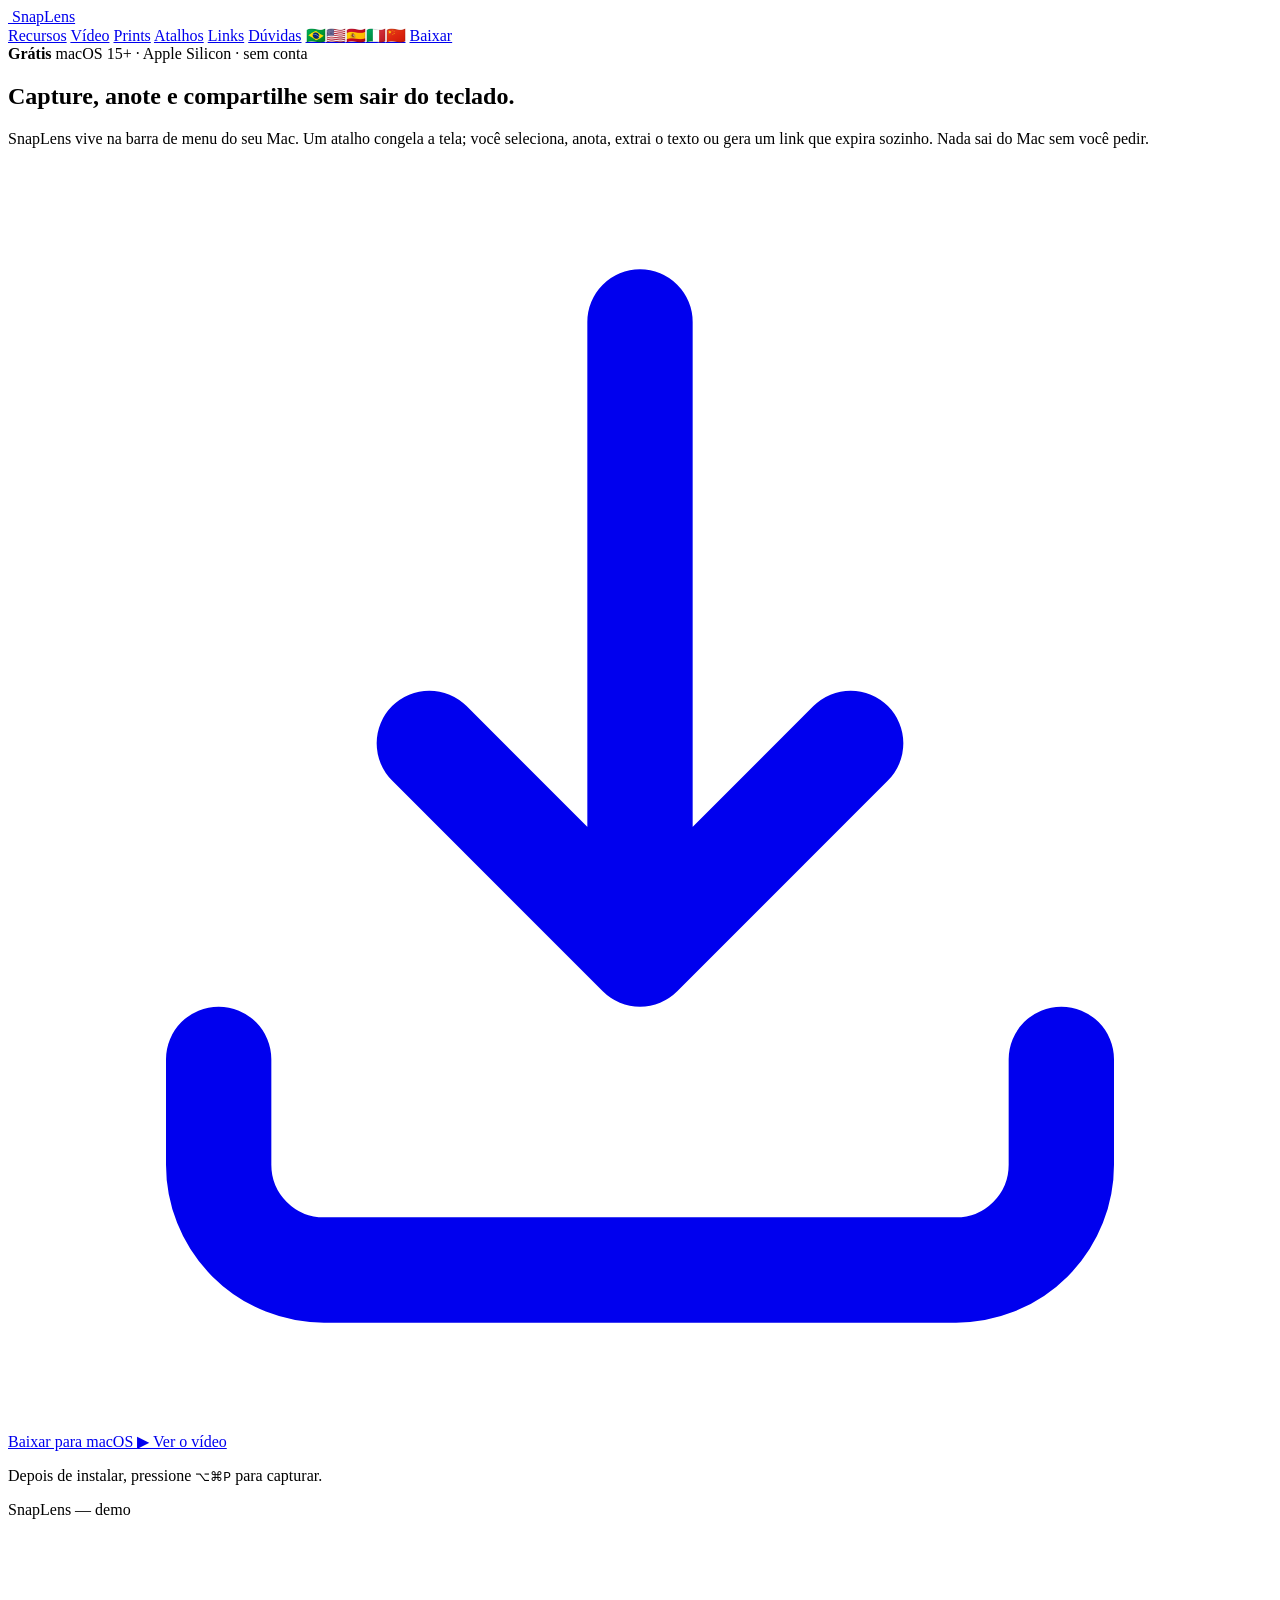
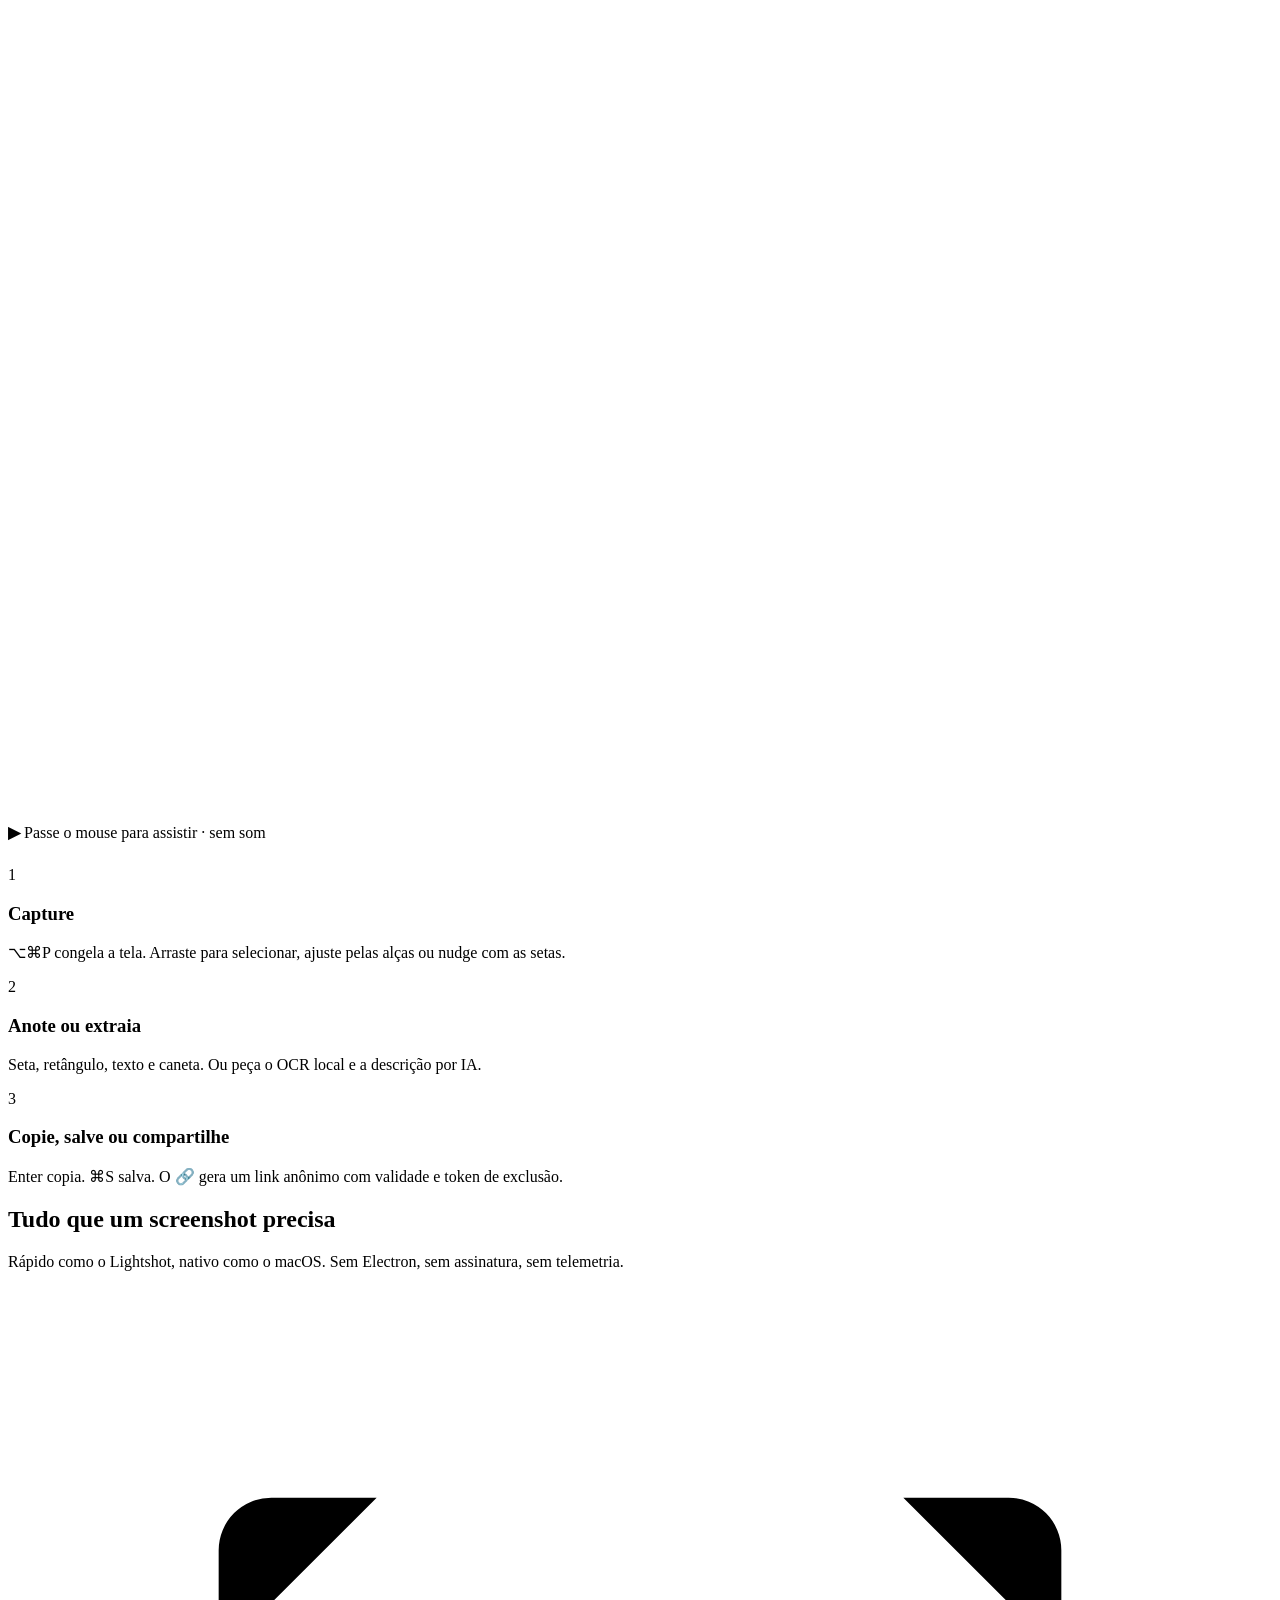
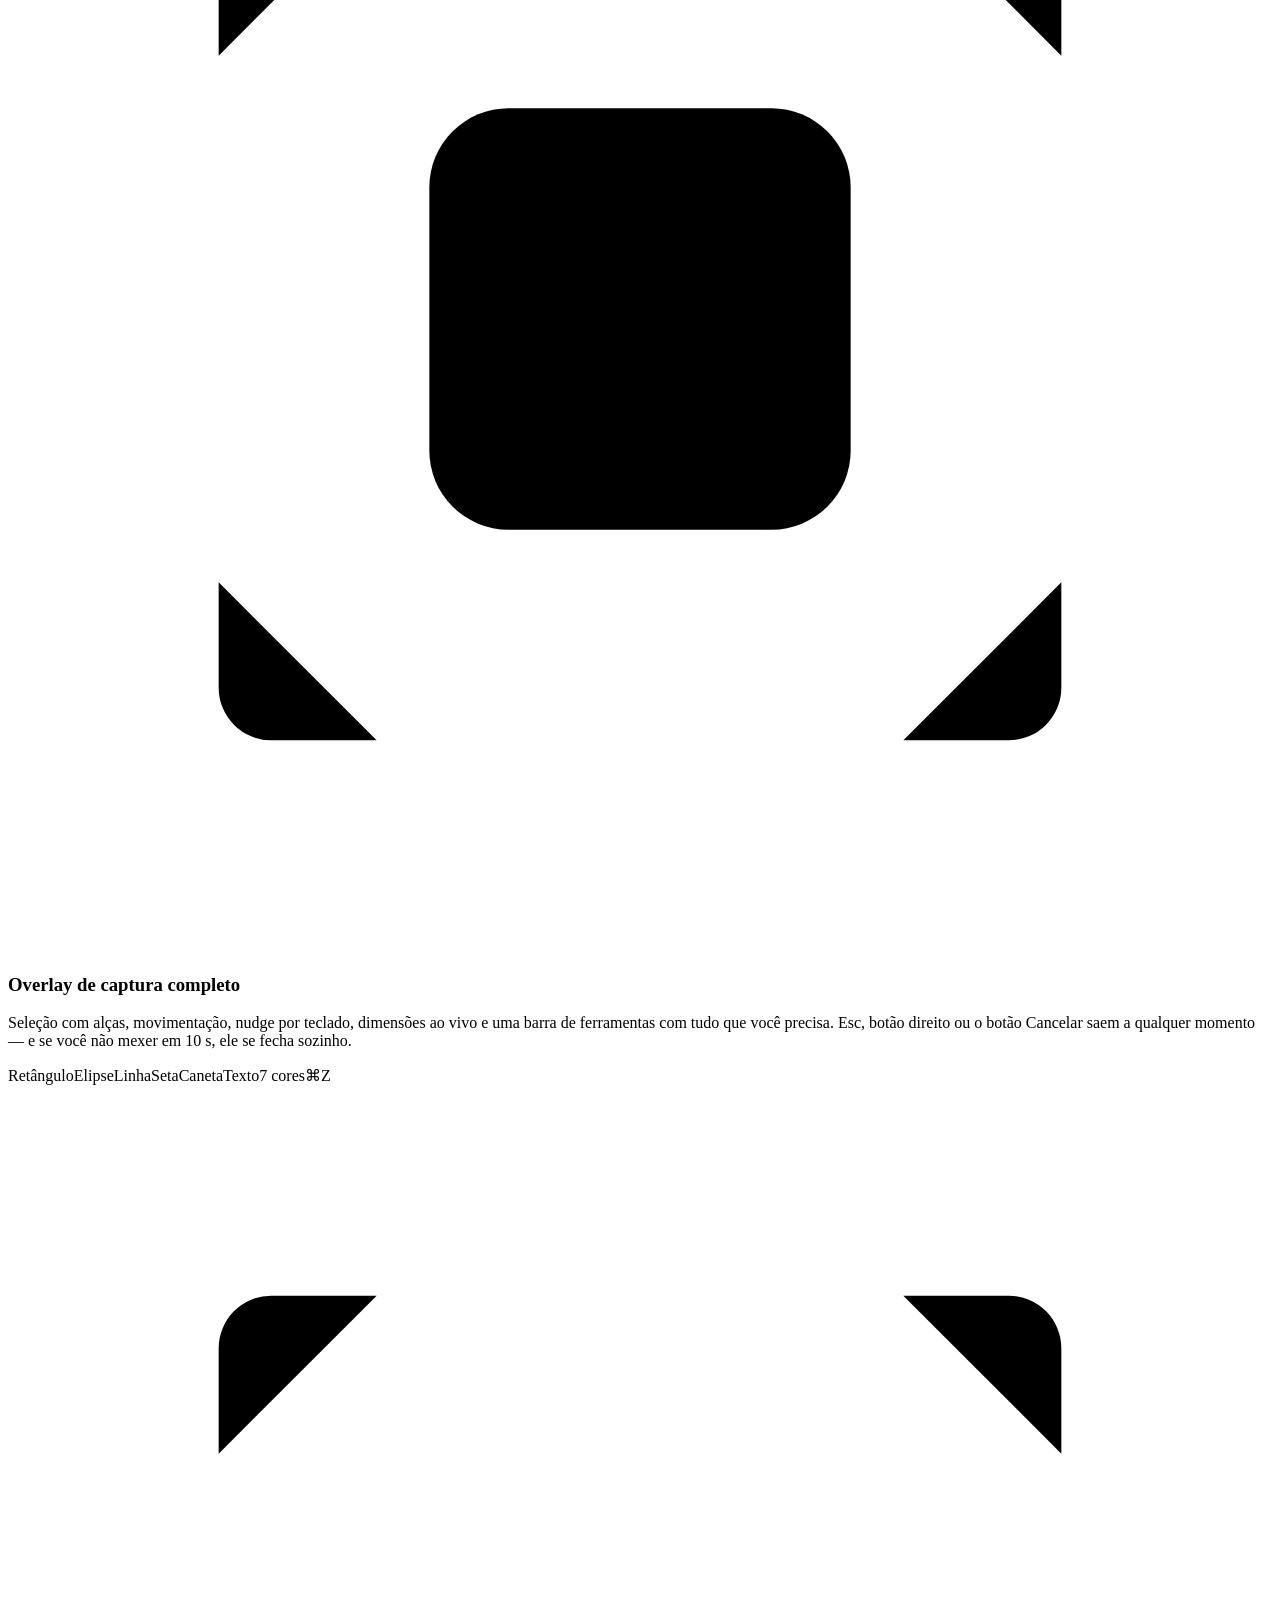
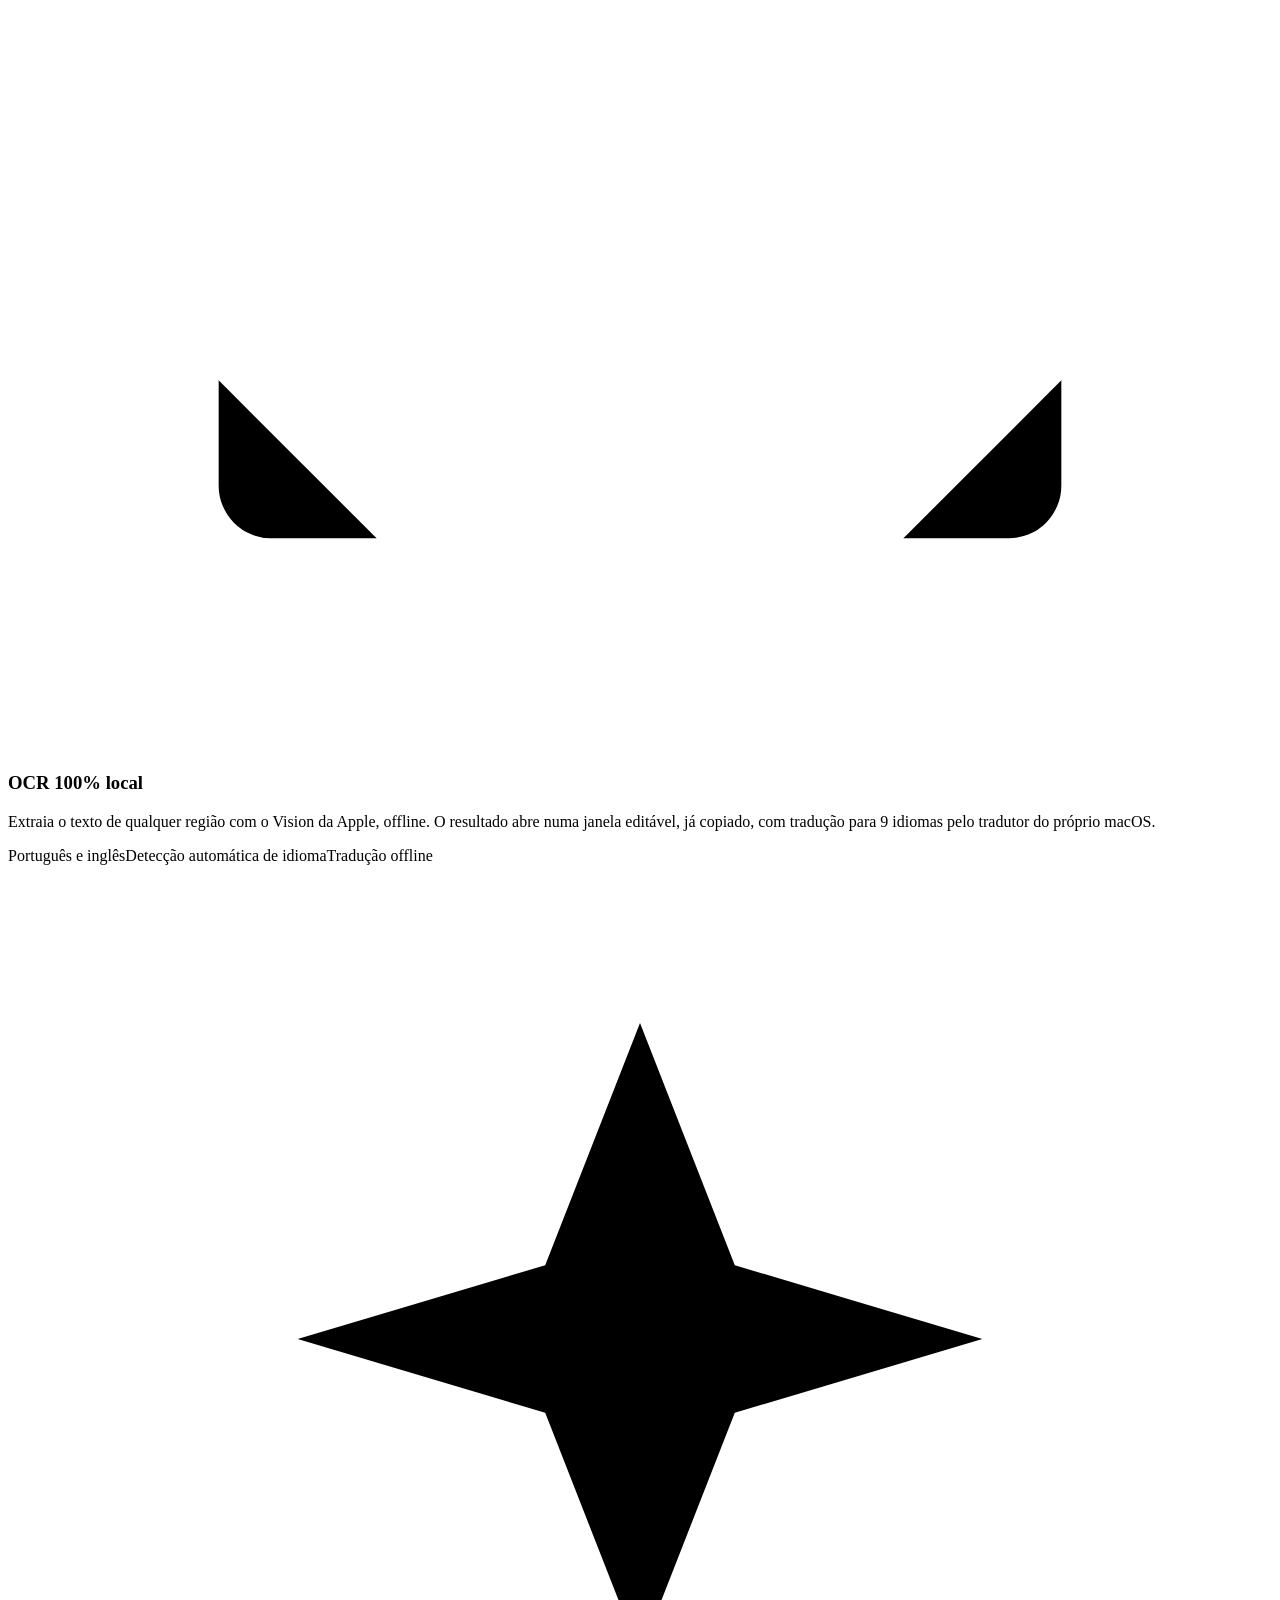
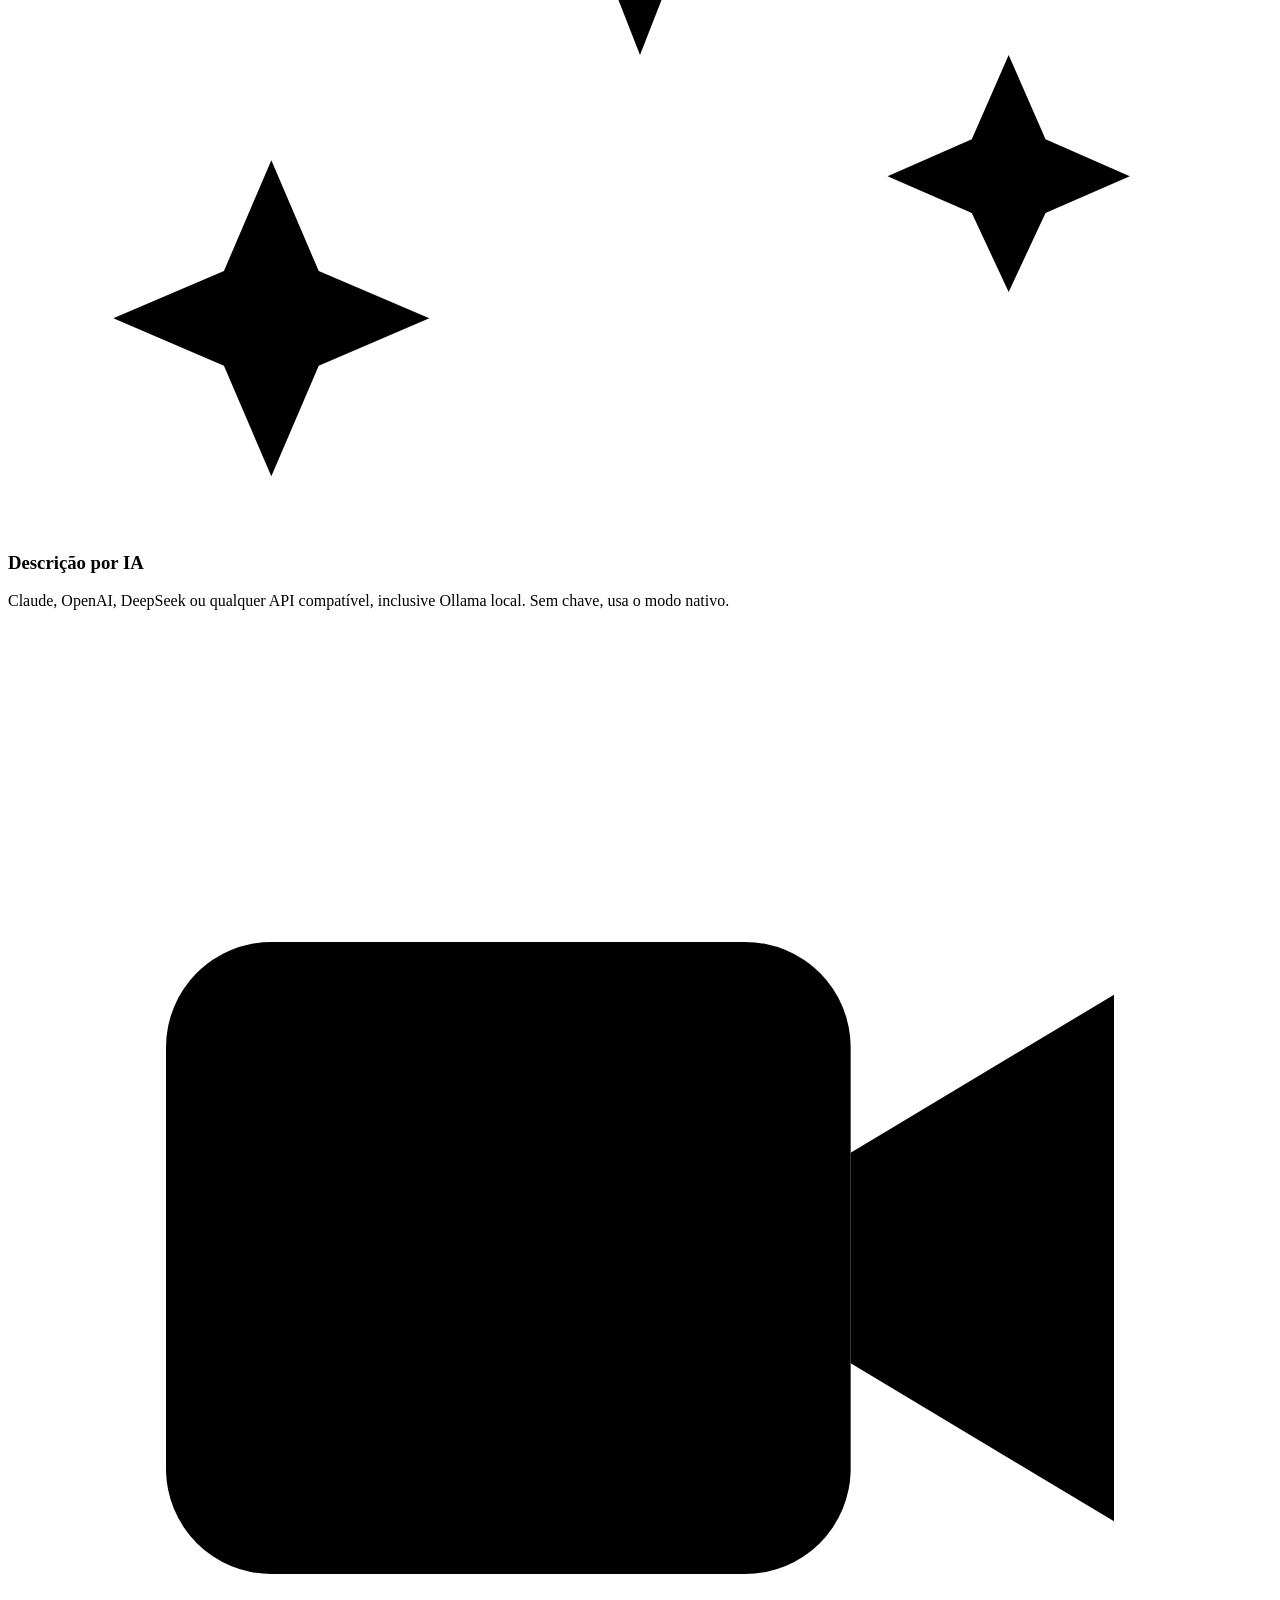
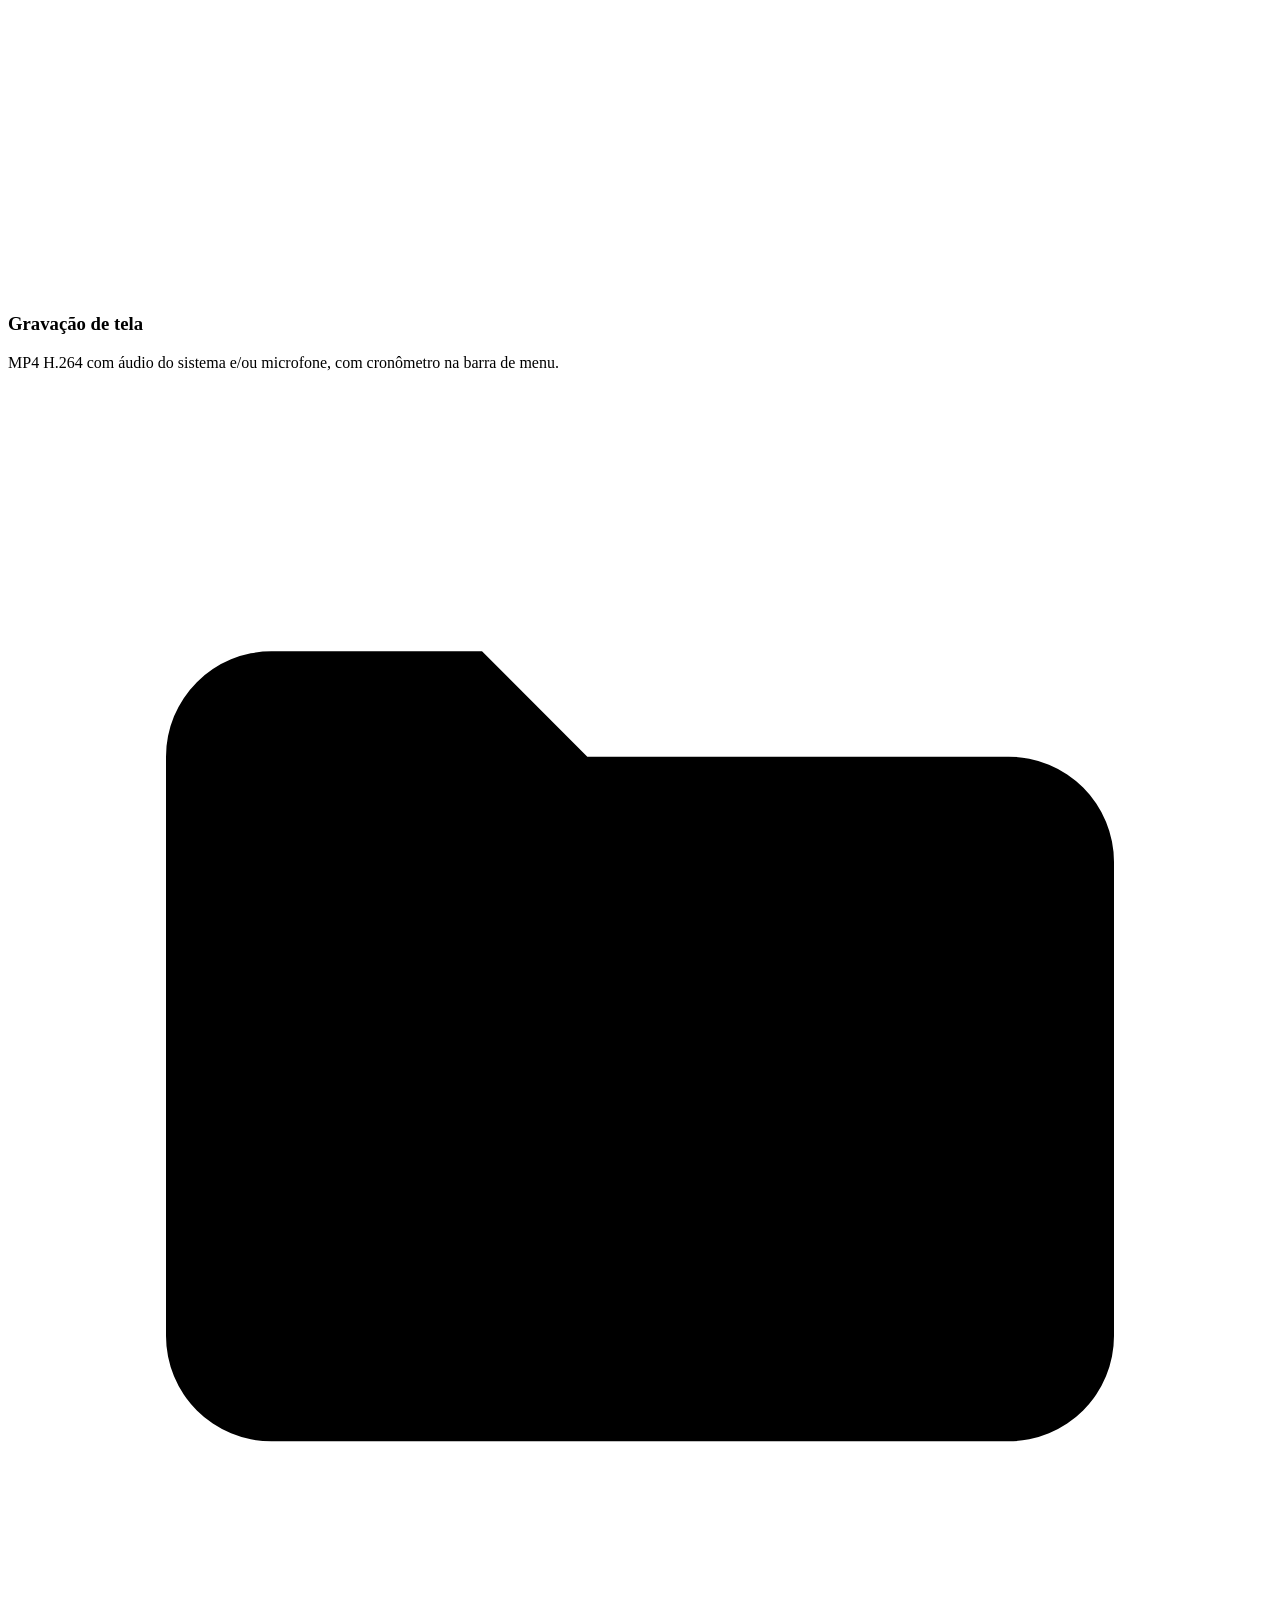
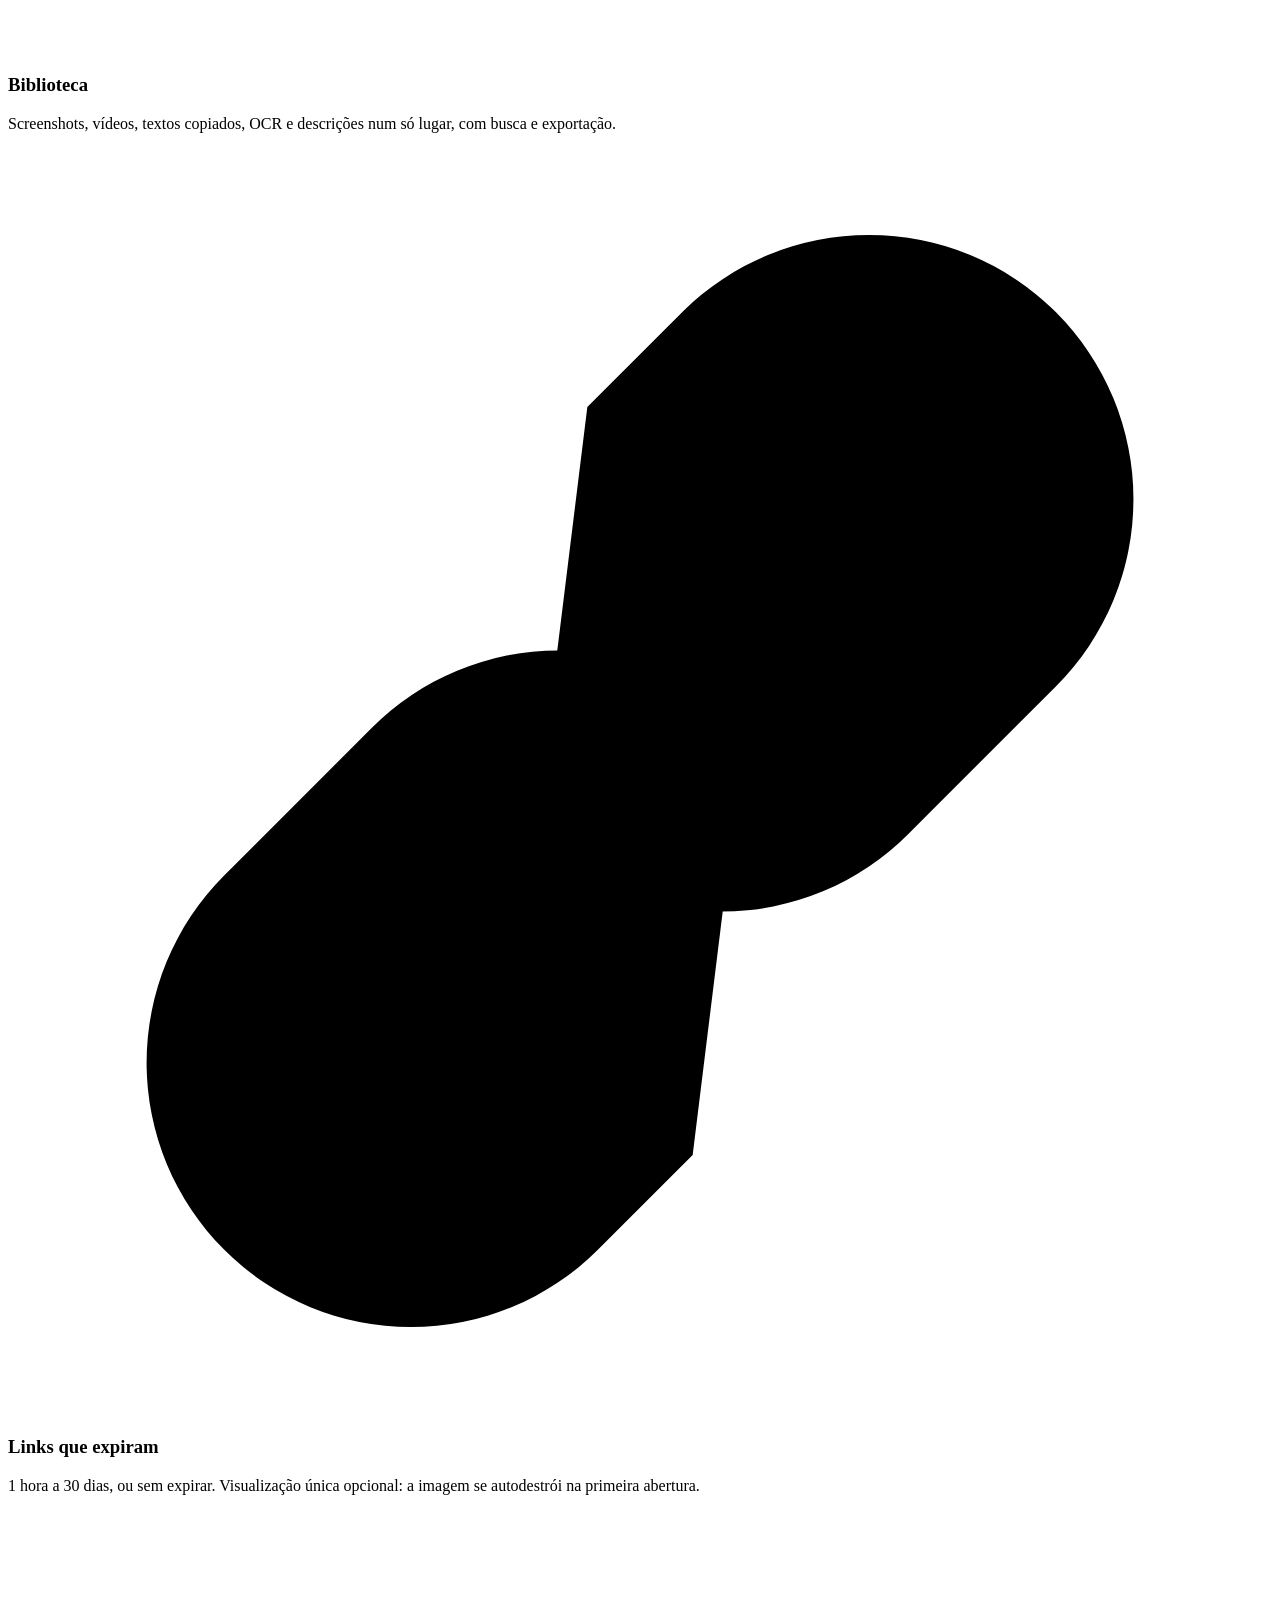
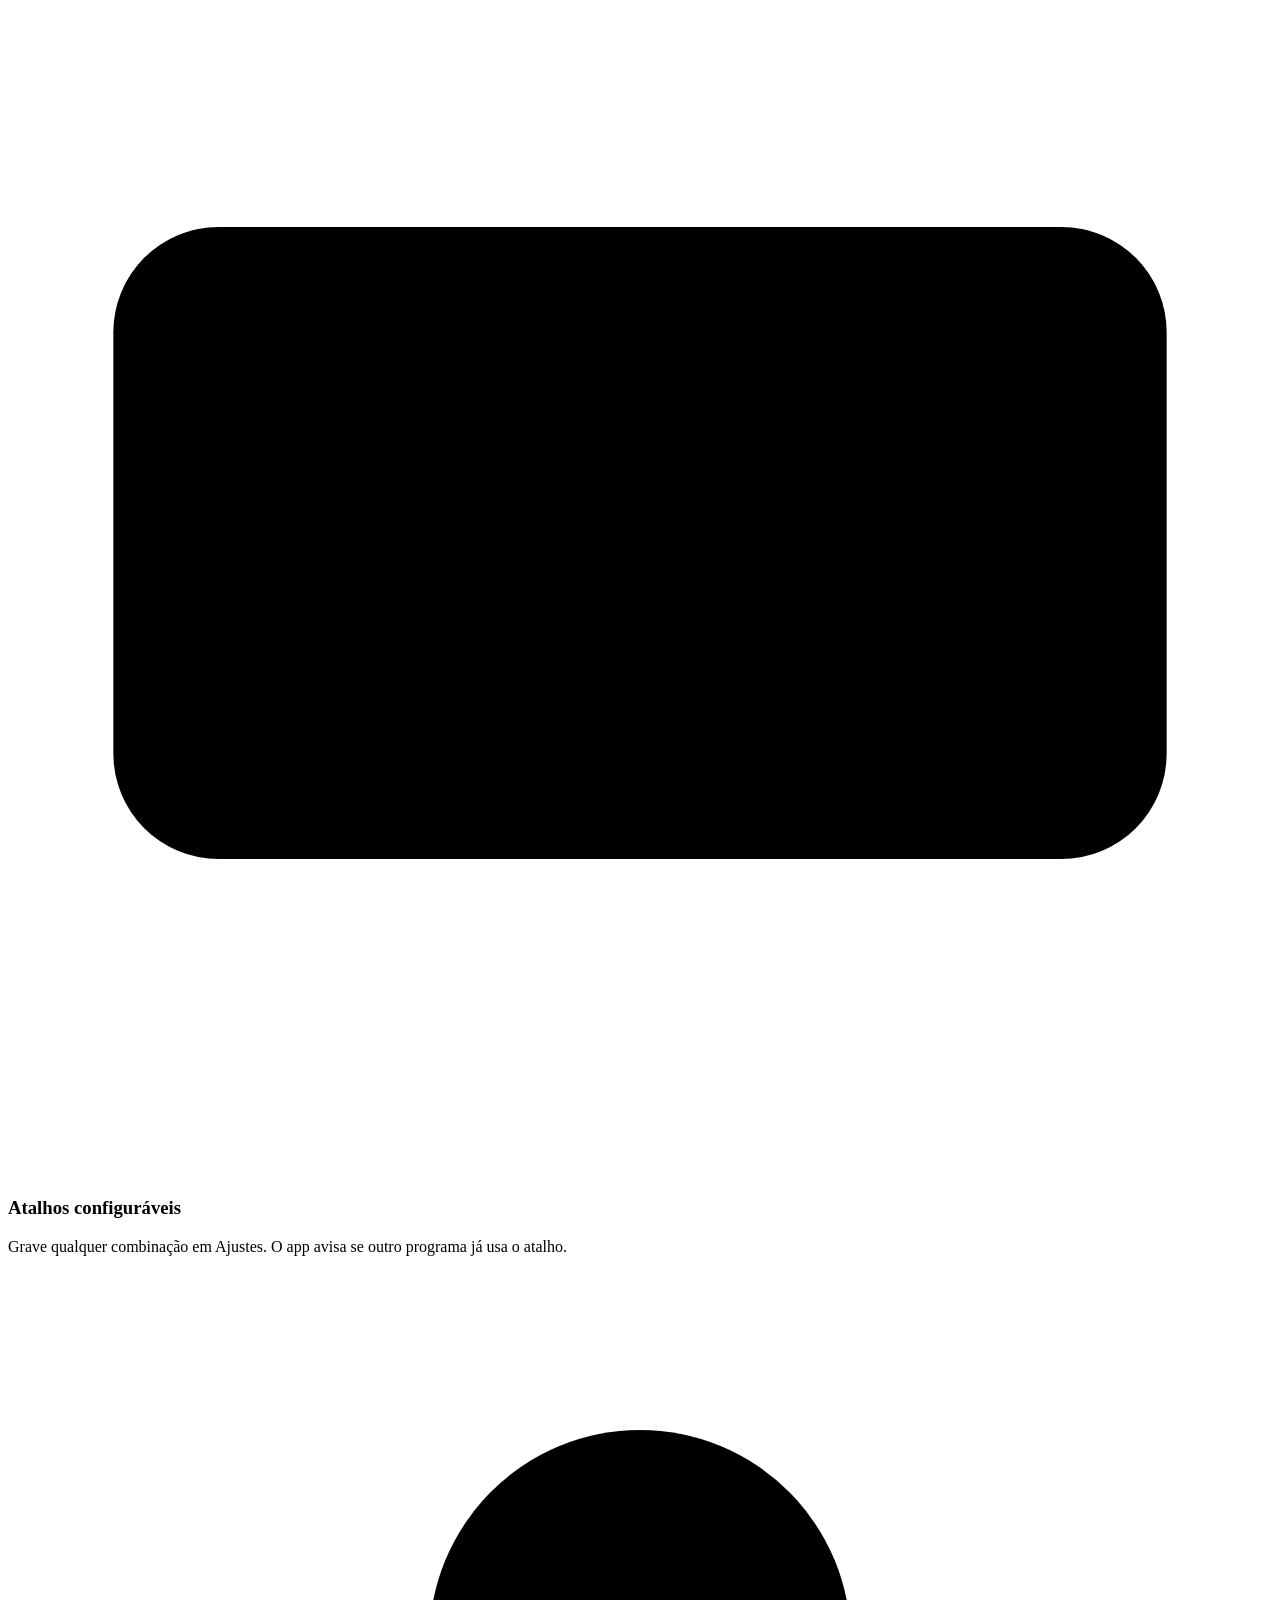
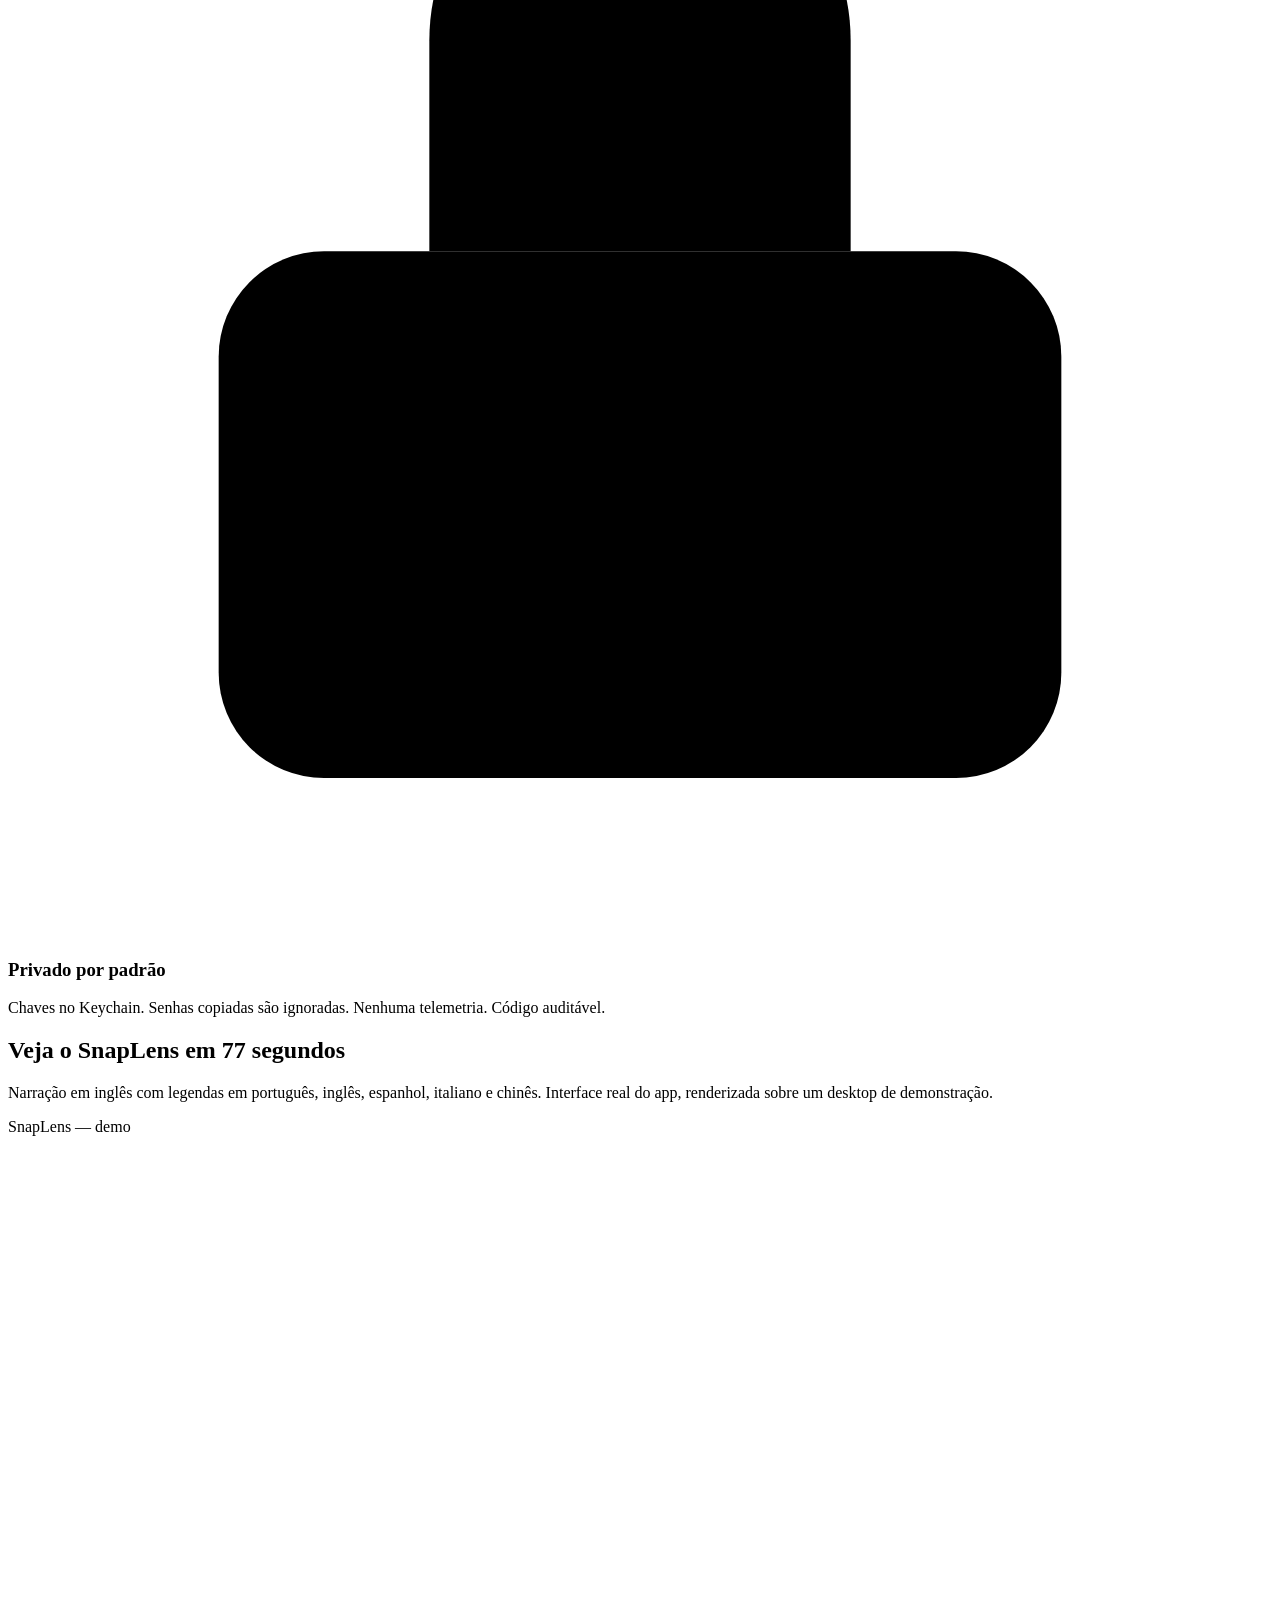
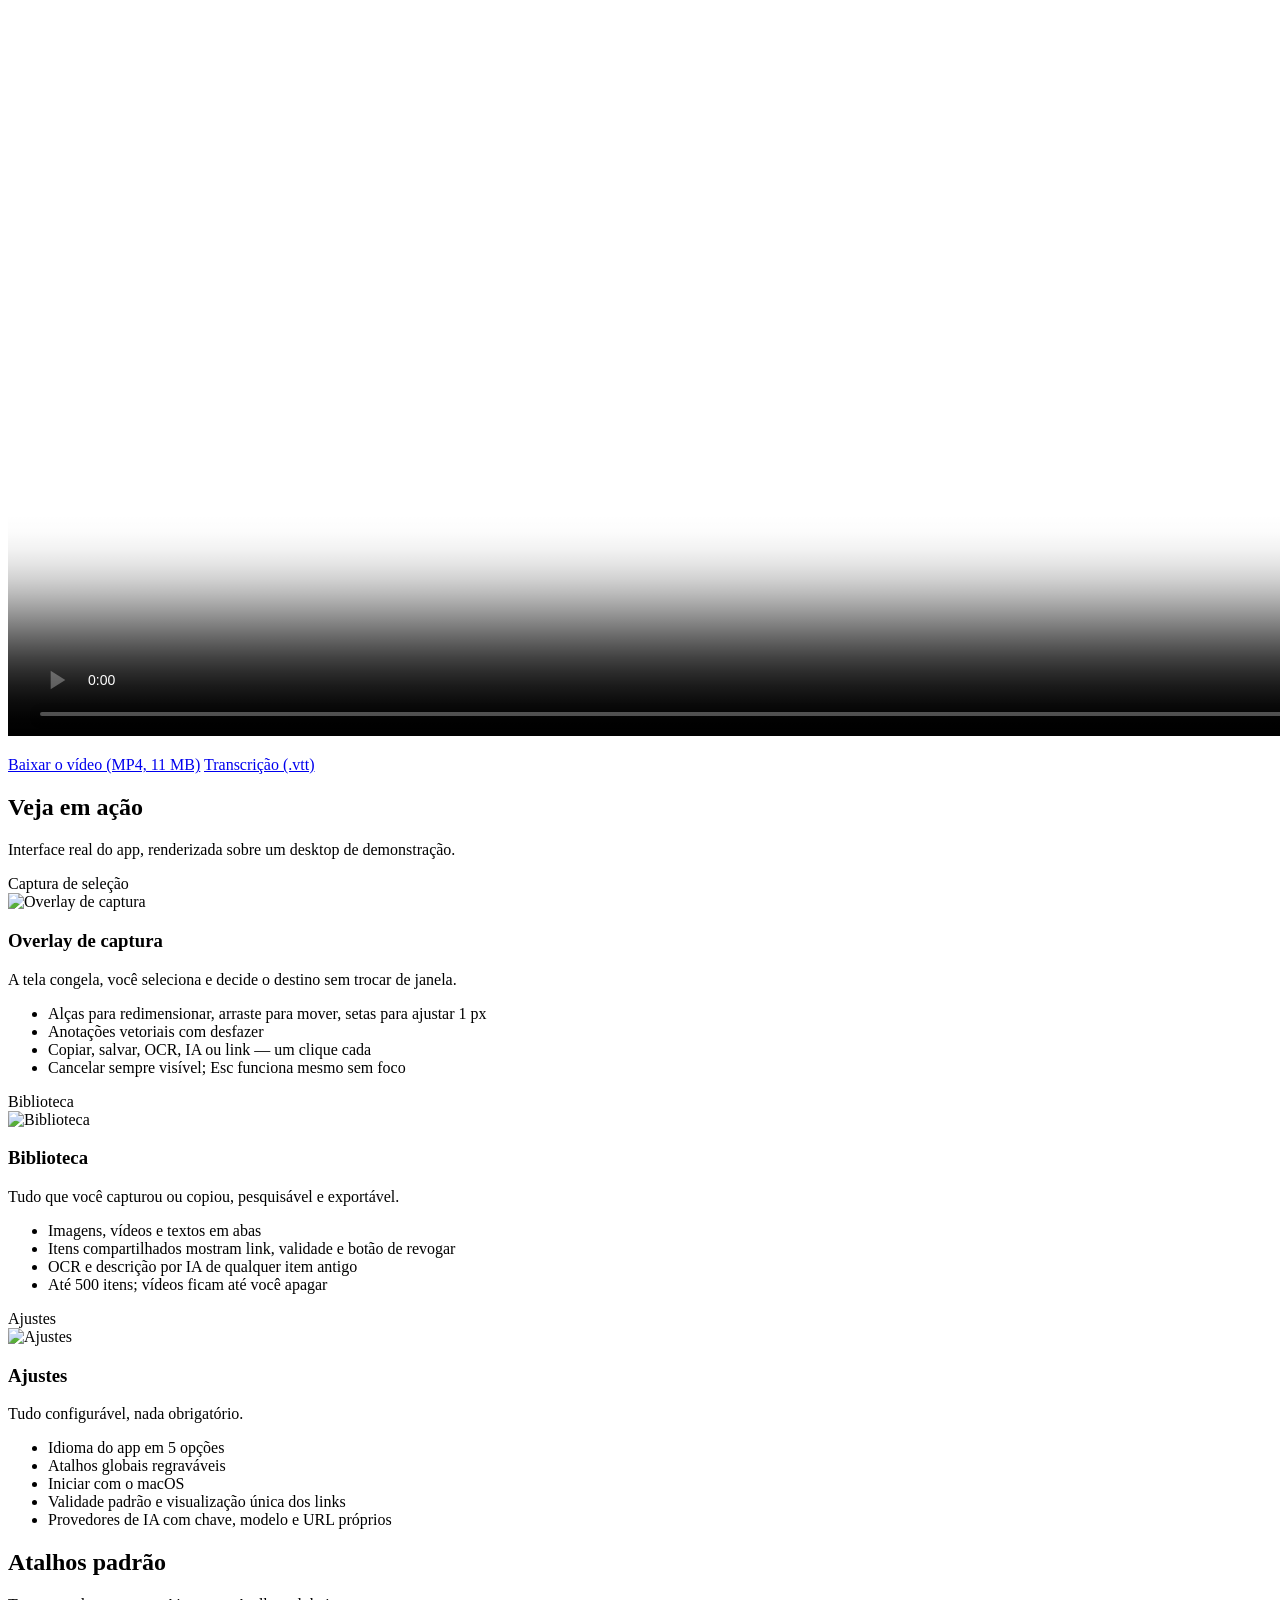
==== commit 4fb9f9b0: "Site: flag language switcher; hero becomes a hover-to-play muted video banner; video/flag styles Co-" ====
--- a/server/public_html/index.html
+++ b/server/public_html/index.html
@@ -17,7 +17,7 @@
 <link rel="alternate" hreflang="zh-Hans" href="https://lens.ribeiros.click/zh/">
 <link rel="alternate" hreflang="x-default" href="https://lens.ribeiros.click/">
 <link rel="icon" href="/favicon.ico" sizes="any"><link rel="icon" type="image/png" sizes="32x32" href="/favicon-32.png?v=6"><link rel="apple-touch-icon" href="/apple-touch-icon.png?v=6">
-<link rel="stylesheet" href="/assets/site.css?v=7">
+<link rel="stylesheet" href="/assets/site.css?v=8">
 </head>
 <body>
 <header class="bar">
@@ -29,7 +29,7 @@
     <a href="#atalhos">Atalhos</a>
     <a href="#compartilhar">Links</a>
     <a href="#faq">Dúvidas</a>
-    <span class="langs" aria-label="Idioma"><a href="/" class=on>Português</a> <a href="/en/">English</a> <a href="/es/">Español</a> <a href="/it/">Italiano</a> <a href="/zh/">中文</a></span>
+    <span class="langs" aria-label="Idioma"><a href="/" class="flag on" title="Português" aria-label="Português" lang="pt-BR">🇧🇷</a><a href="/en/" class="flag" title="English" aria-label="English" lang="en">🇺🇸</a><a href="/es/" class="flag" title="Español" aria-label="Español" lang="es">🇪🇸</a><a href="/it/" class="flag" title="Italiano" aria-label="Italiano" lang="it">🇮🇹</a><a href="/zh/" class="flag" title="中文" aria-label="中文" lang="zh-Hans">🇨🇳</a></span>
     <a class="btn primary small" href="https://github.com/ribeiros-click/snaplens/releases/latest/download/SnapLens.dmg">Baixar</a>
   </nav>
 </header>
@@ -48,9 +48,12 @@
         <a class="btn big" href="#video">▶ Ver o vídeo</a>
         <p class="hint">Depois de instalar, pressione <kbd>⌥</kbd><kbd>⌘</kbd><kbd>P</kbd> para capturar.</p>
       </div>
-      <div class="window">
-        <div class="tb"><i></i><i></i><i></i><span>Overlay de captura — SnapLens</span></div>
-        <img src="/assets/img/overlay.png" alt="SnapLens" width="1440" height="900" fetchpriority="high">
+      <div class="window hero-video" id="heroVideo" title="Passe o mouse para assistir · sem som">
+        <div class="tb"><i></i><i></i><i></i><span>SnapLens — demo</span></div>
+        <video muted loop playsinline preload="metadata" poster="/assets/img/overlay.png" width="1440" height="900" aria-label="SnapLens demo">
+          <source src="/assets/video/snaplens-demo.mp4" type="video/mp4">
+        </video>
+        <div class="hv-hint"><b>▶</b> Passe o mouse para assistir · sem som</div>
       </div>
     </div>
     <div class="hero-fade"></div>
@@ -163,12 +166,24 @@
 
 <footer class="foot">
   <div class="cols">
-    <div><a class="brand" href="/" style="margin-bottom:10px"><img src="/assets/icon-musgo.png" alt=""> SnapLens</a><p style="margin:0;max-width:300px">Screenshots, OCR e IA para macOS. Feito para quem vive no teclado.</p><p class="langs" style="margin-top:12px"><a href="/" class=on>Português</a> <a href="/en/">English</a> <a href="/es/">Español</a> <a href="/it/">Italiano</a> <a href="/zh/">中文</a></p></div>
+    <div><a class="brand" href="/" style="margin-bottom:10px"><img src="/assets/icon-musgo.png" alt=""> SnapLens</a><p style="margin:0;max-width:300px">Screenshots, OCR e IA para macOS. Feito para quem vive no teclado.</p><p class="langs" style="margin-top:12px"><a href="/" class="flag on" title="Português" aria-label="Português" lang="pt-BR">🇧🇷</a><a href="/en/" class="flag" title="English" aria-label="English" lang="en">🇺🇸</a><a href="/es/" class="flag" title="Español" aria-label="Español" lang="es">🇪🇸</a><a href="/it/" class="flag" title="Italiano" aria-label="Italiano" lang="it">🇮🇹</a><a href="/zh/" class="flag" title="中文" aria-label="中文" lang="zh-Hans">🇨🇳</a></p></div>
     <div><h5>Produto</h5><ul><li><a href="#recursos">Recursos</a></li><li><a href="#video">Vídeo</a></li><li><a href="https://github.com/ribeiros-click/snaplens/releases/latest/download/SnapLens.dmg">Baixar</a></li><li><a href="/token?lang=pt-BR">Acessar por token</a></li></ul></div>
     <div><h5>Políticas</h5><ul><li><a href="/politicas/privacidade.html">Privacidade</a></li><li><a href="/politicas/termos.html">Termos de uso</a></li><li><a href="/politicas/uso-aceitavel.html">Uso aceitável</a></li><li><a href="/politicas/seguranca.html">Segurança</a></li><li><a href="/politicas/retencao.html">Retenção de dados</a></li></ul></div>
     <div><h5>Contato</h5><ul><li><a href="/contato?lang=pt-BR">Formulário de contato</a></li><li><a href="mailto:contato@ribeiros.click">contato@ribeiros.click</a></li><li><a href="/contato?assunto=denuncia&amp;lang=pt-BR">Denunciar conteúdo</a></li></ul></div>
   </div>
   <div class="copy"><span>© 2026 SnapLens · Brasil</span><span>Nenhum cookie de rastreamento nesta página.</span></div>
 </footer>
+<script>
+(() => {
+  const box = document.getElementById('heroVideo'); if (!box) return;
+  const v = box.querySelector('video');
+  const play = () => v.play().then(() => box.classList.add('playing')).catch(() => {});
+  const pause = () => { v.pause(); box.classList.remove('playing'); };
+  const hoverable = matchMedia('(hover: hover)').matches;
+  if (hoverable) { box.addEventListener('mouseenter', play); box.addEventListener('mouseleave', pause); }
+  box.addEventListener('click', () => v.paused ? play() : pause());
+  v.addEventListener('ended', pause);
+})();
+</script>
 </body>
 </html>
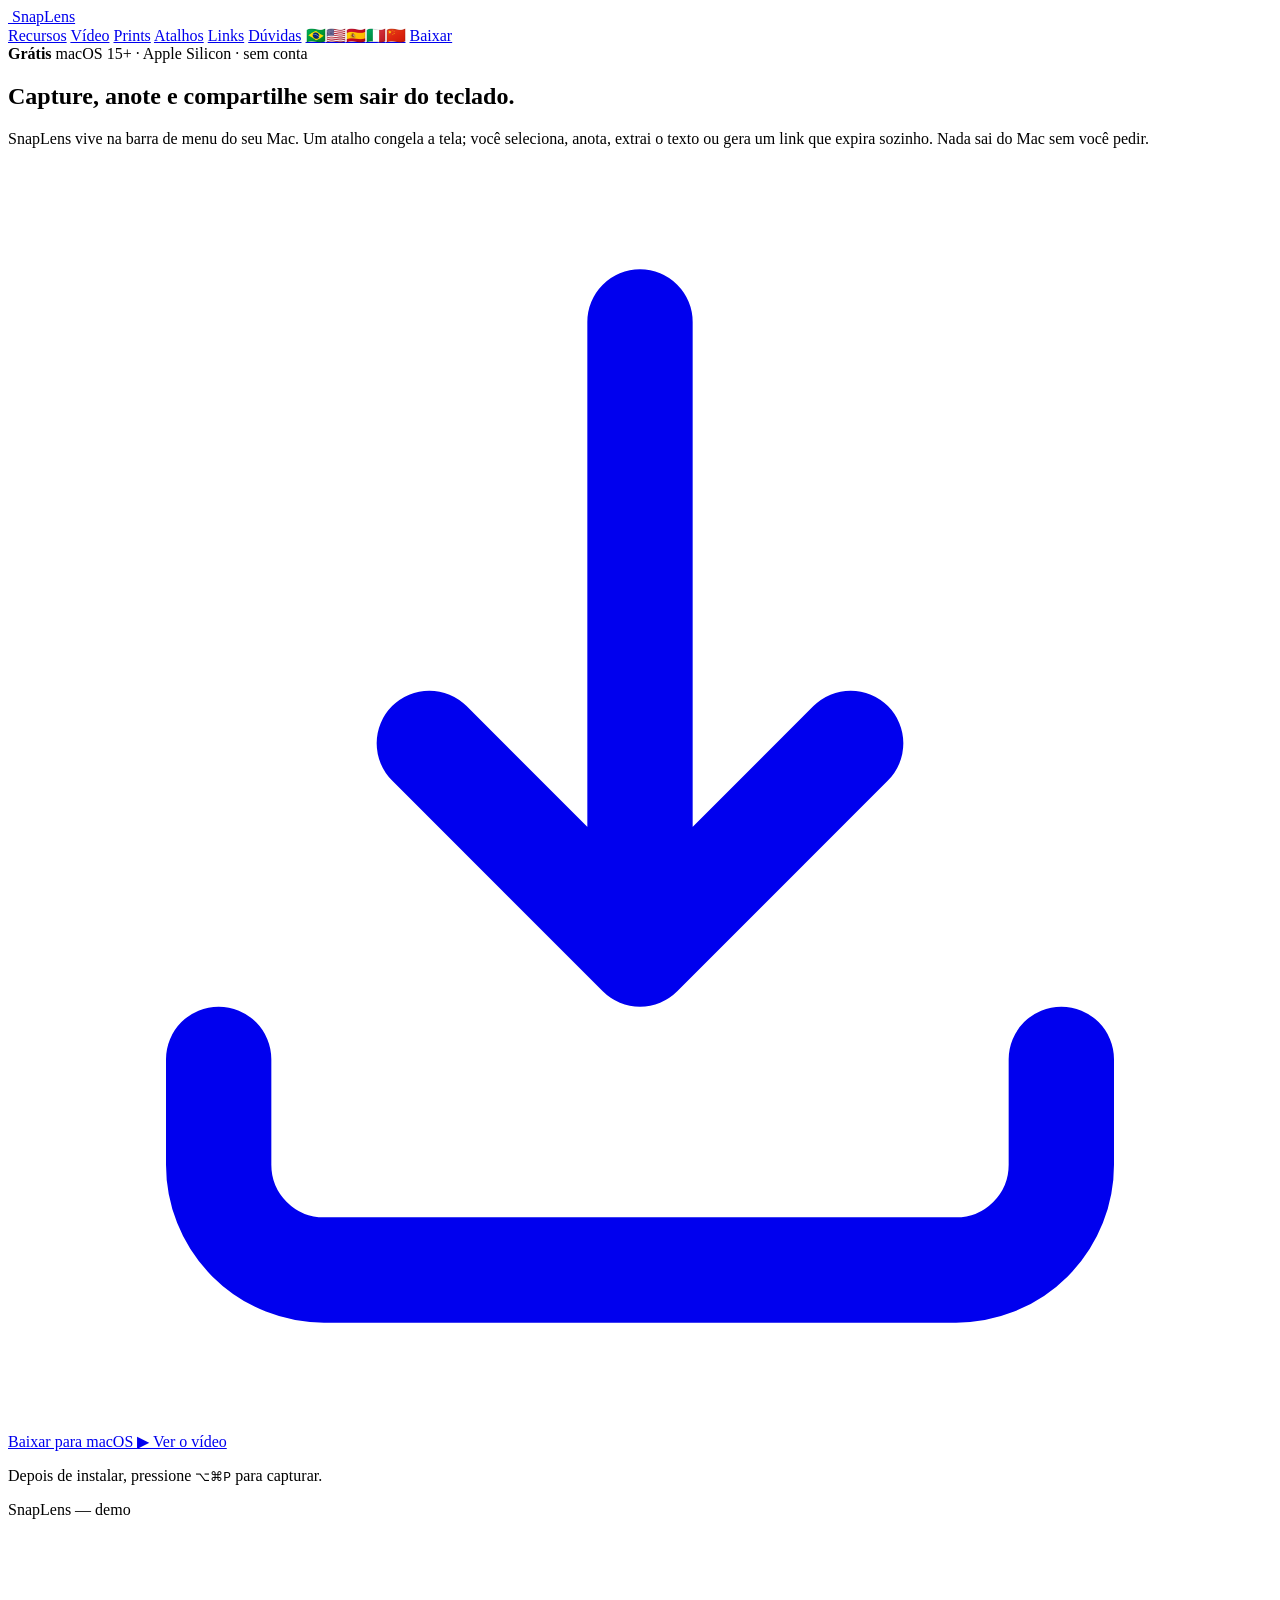
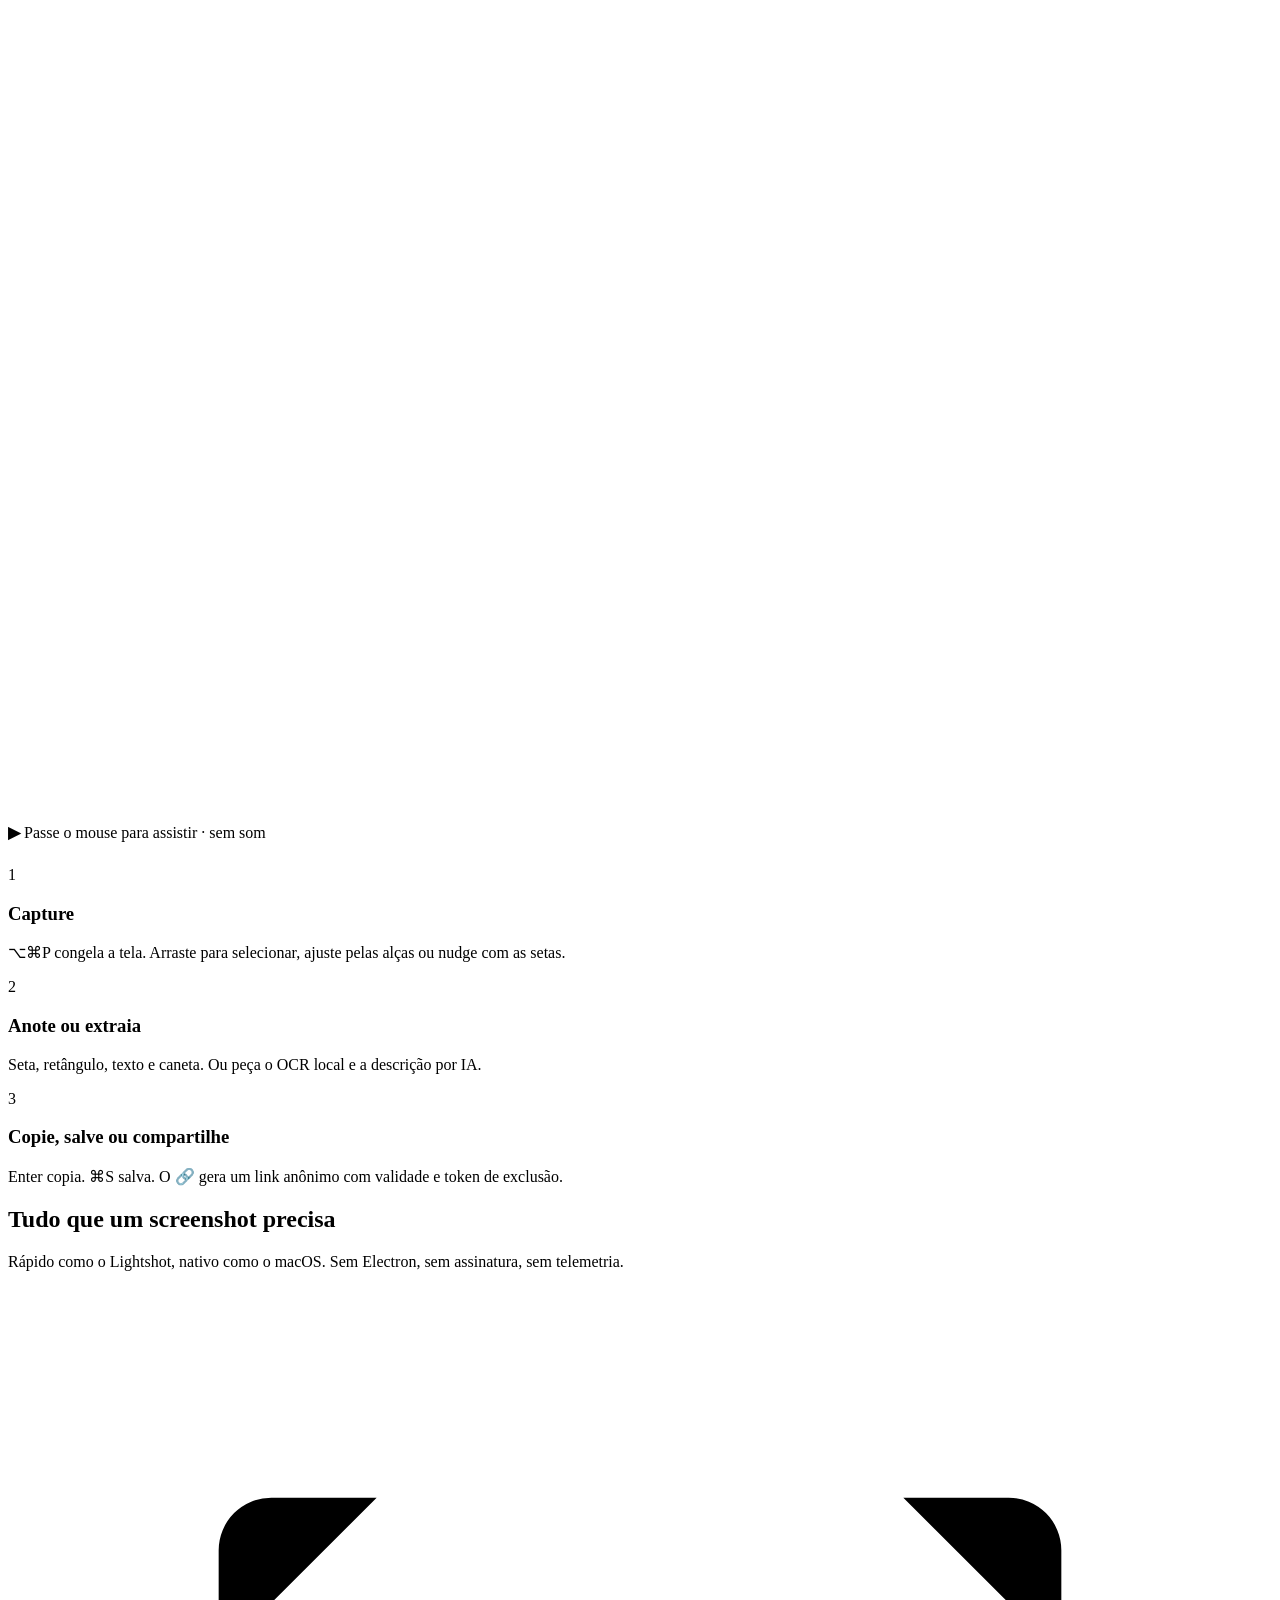
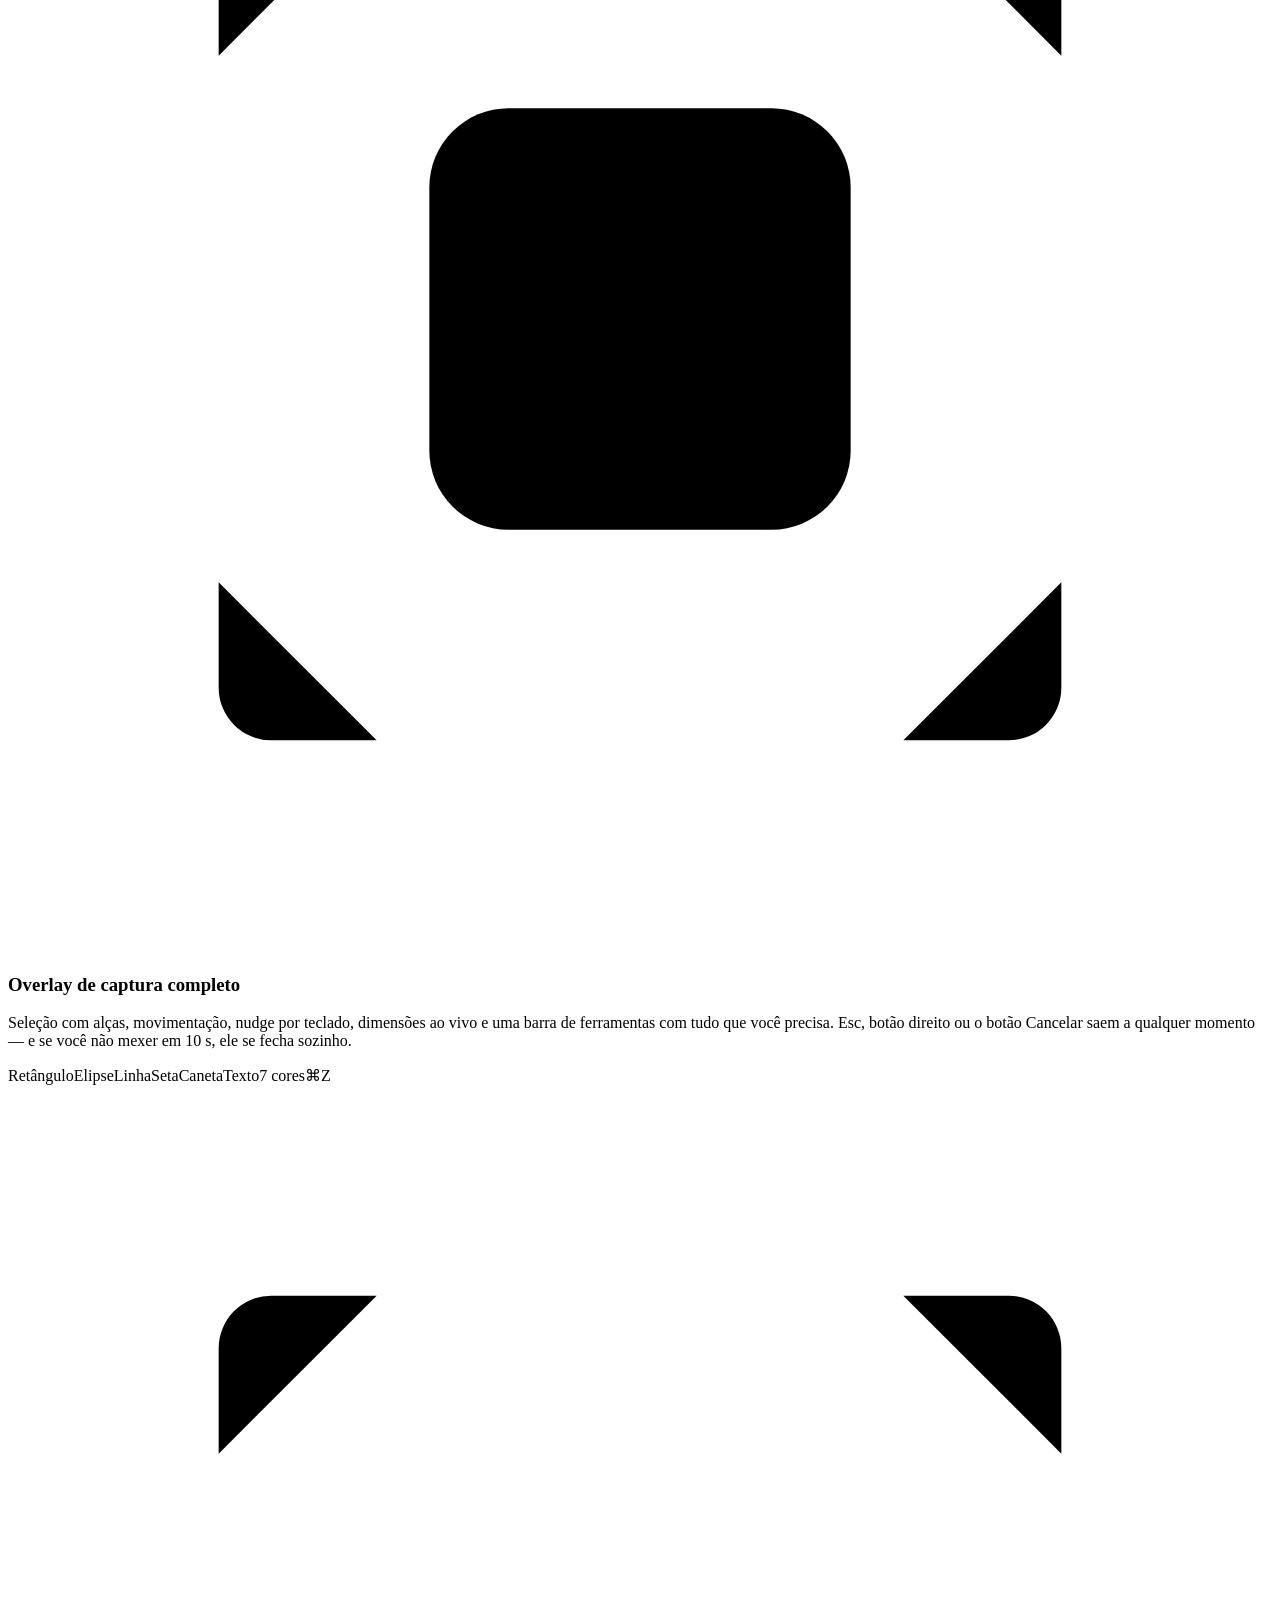
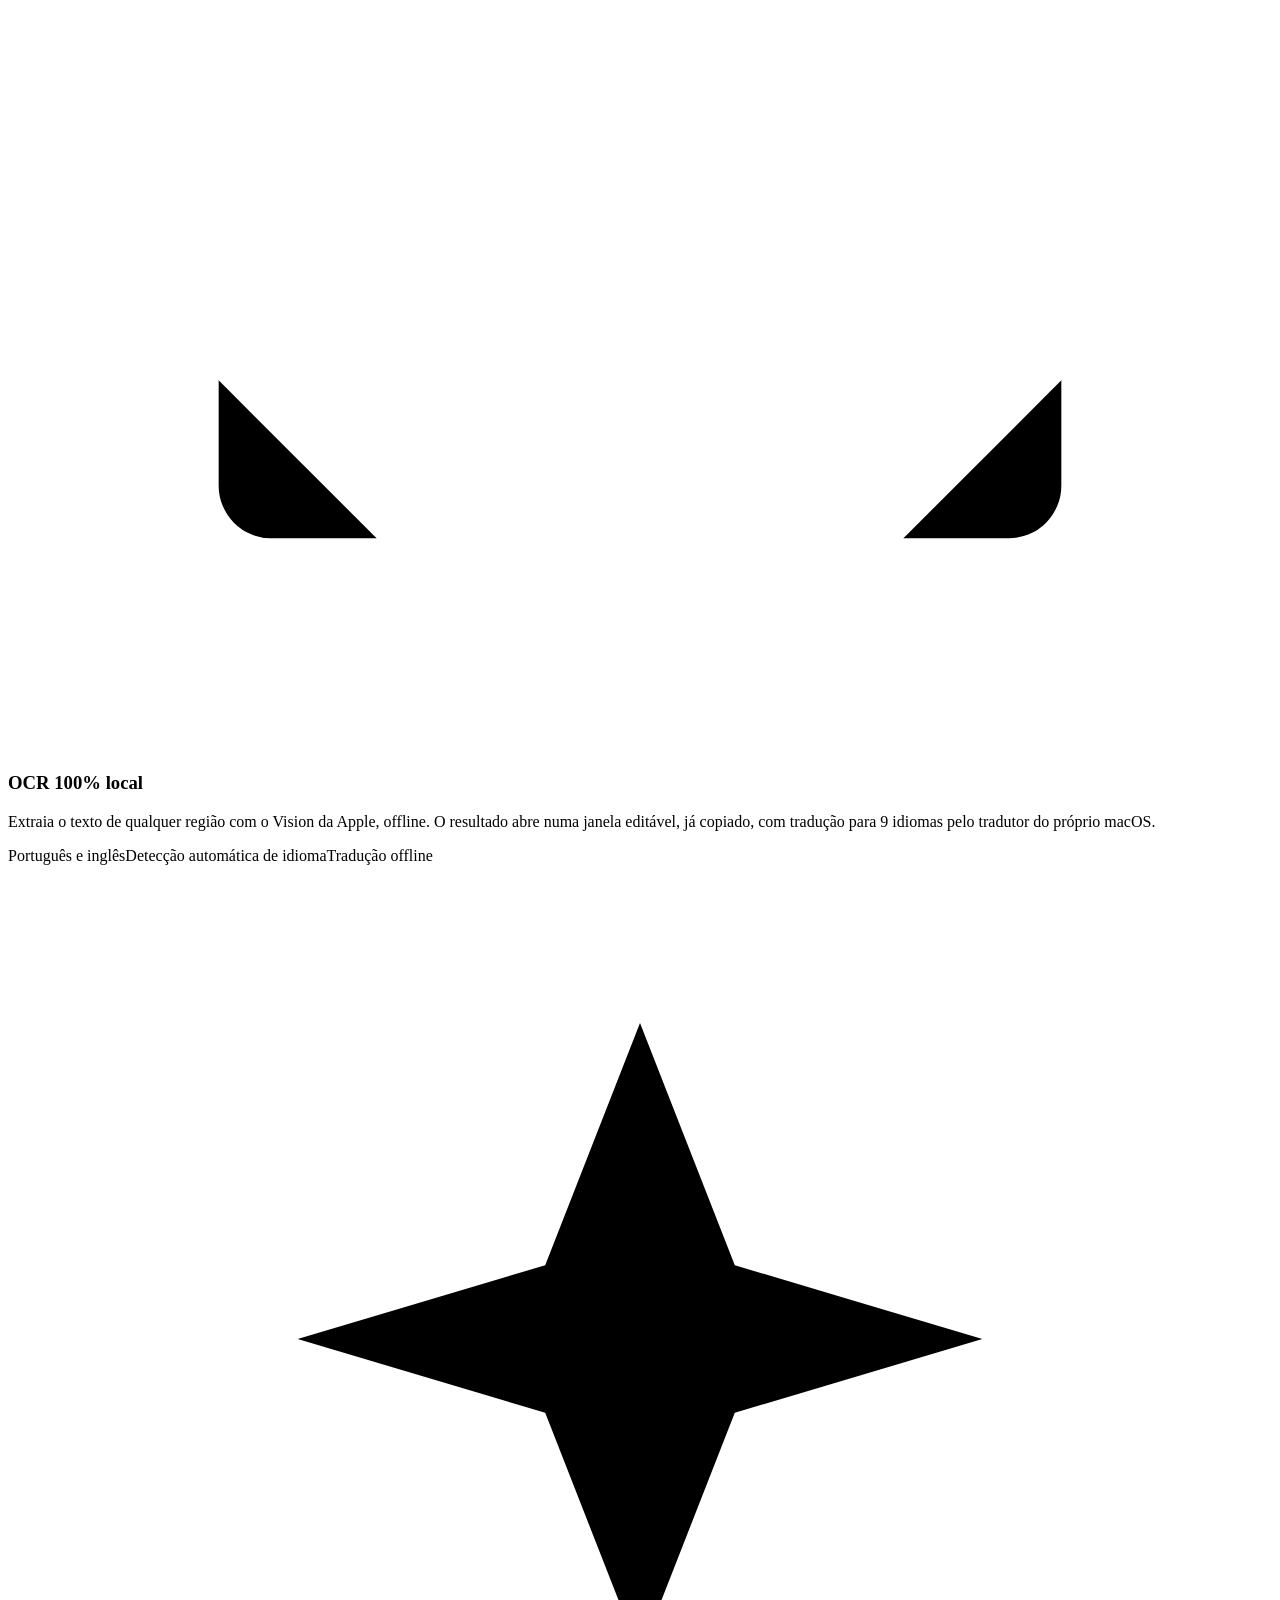
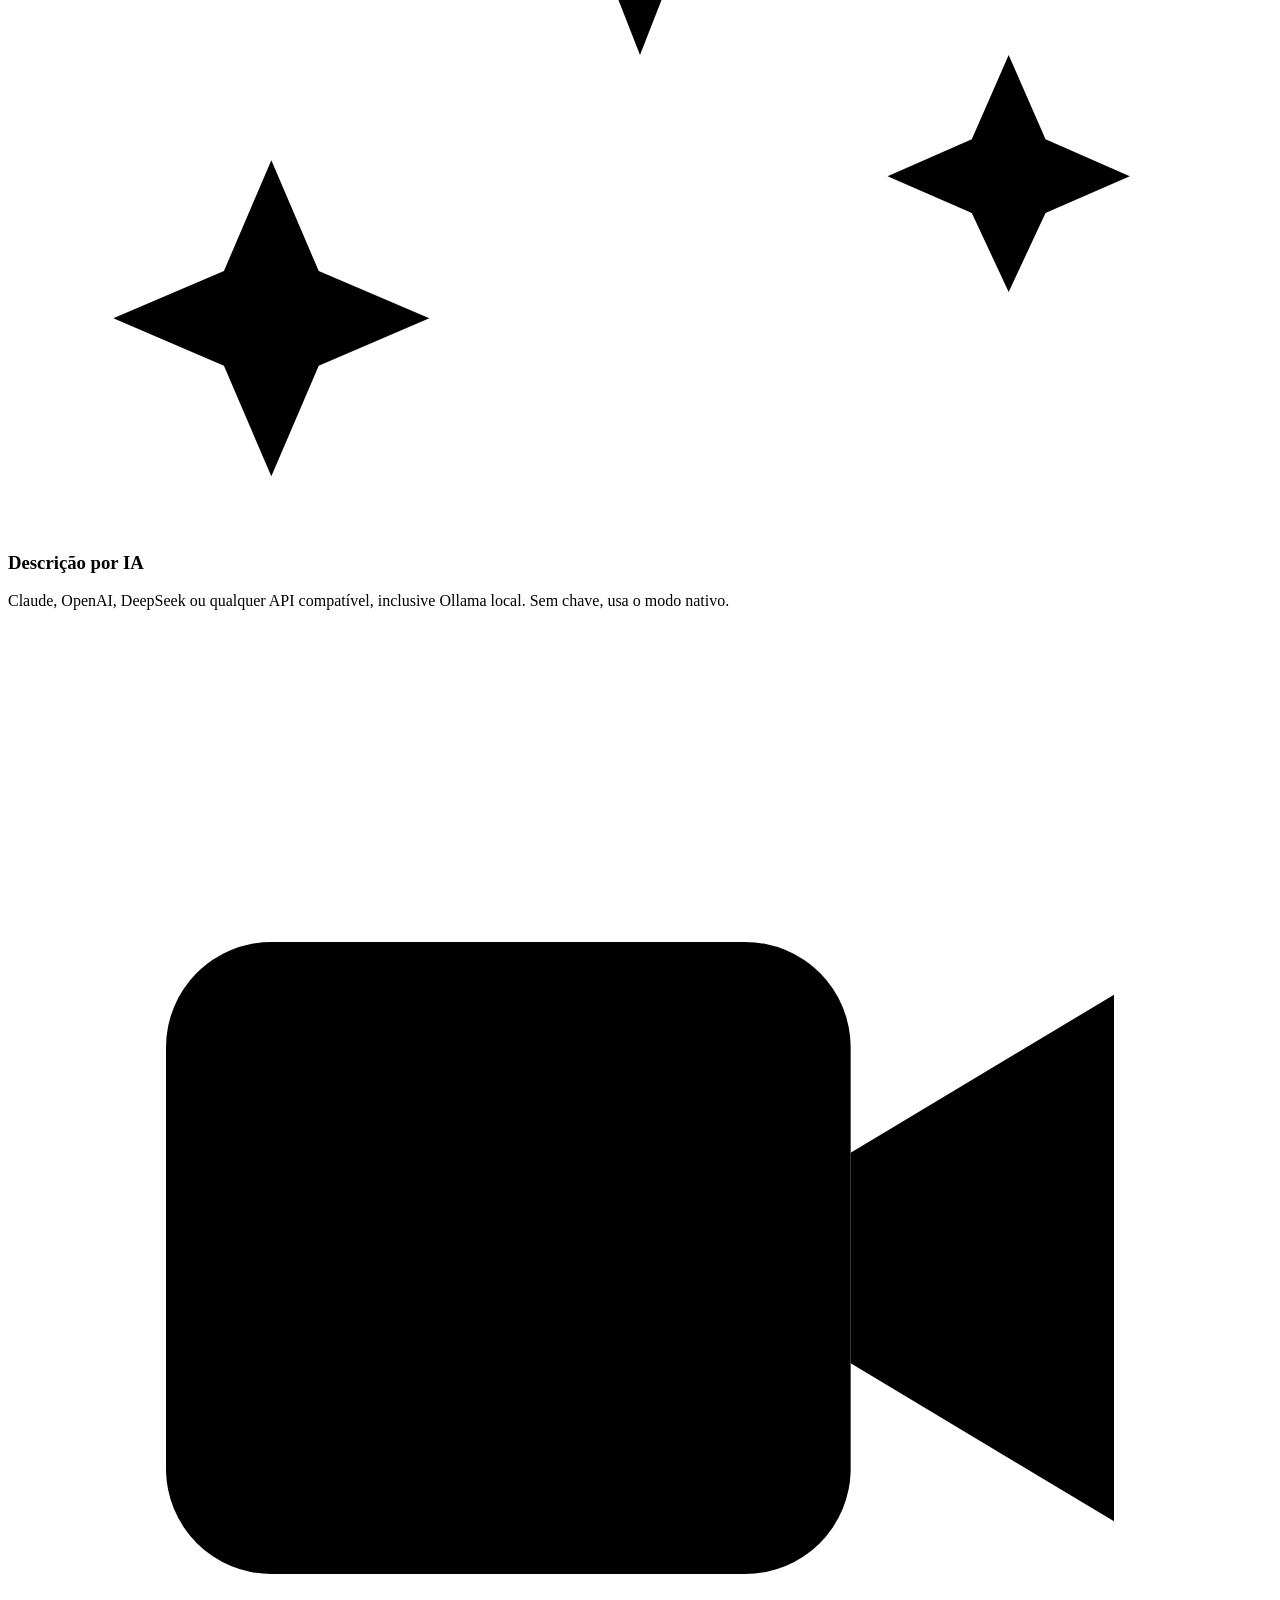
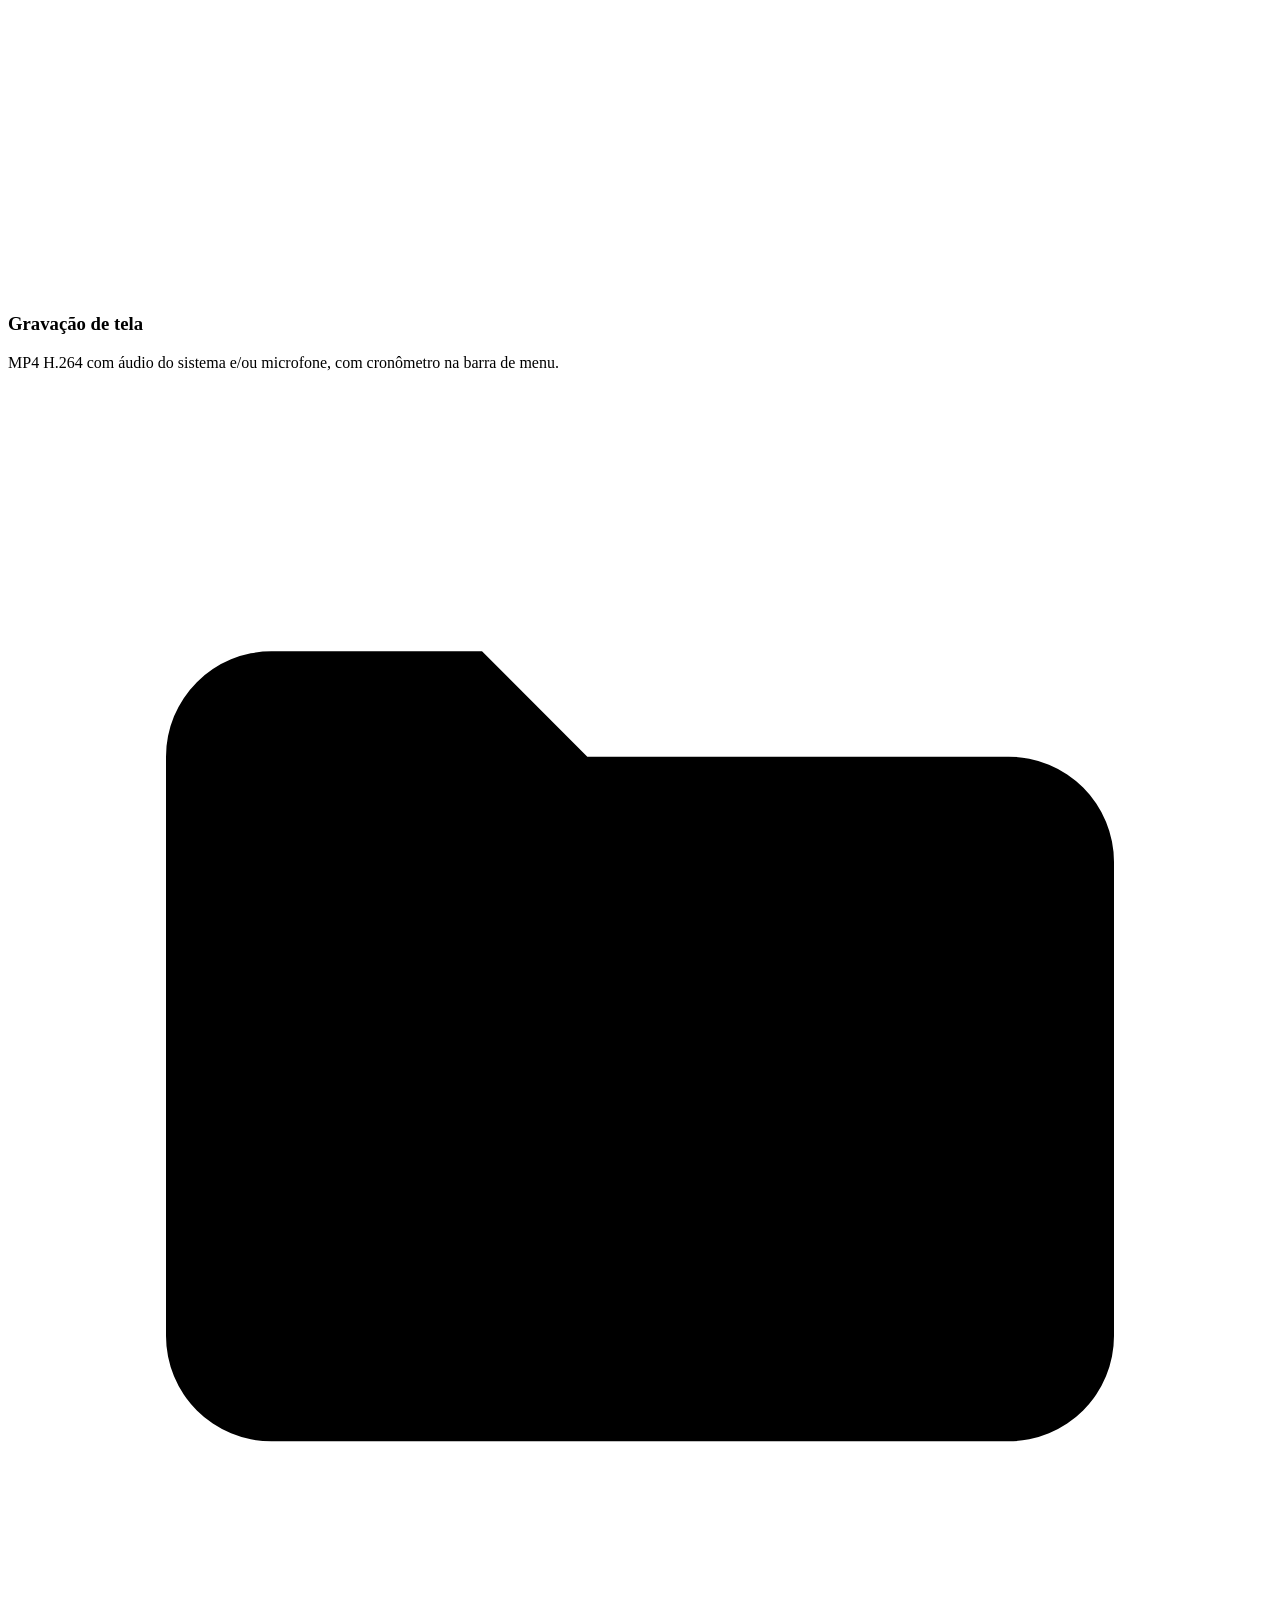
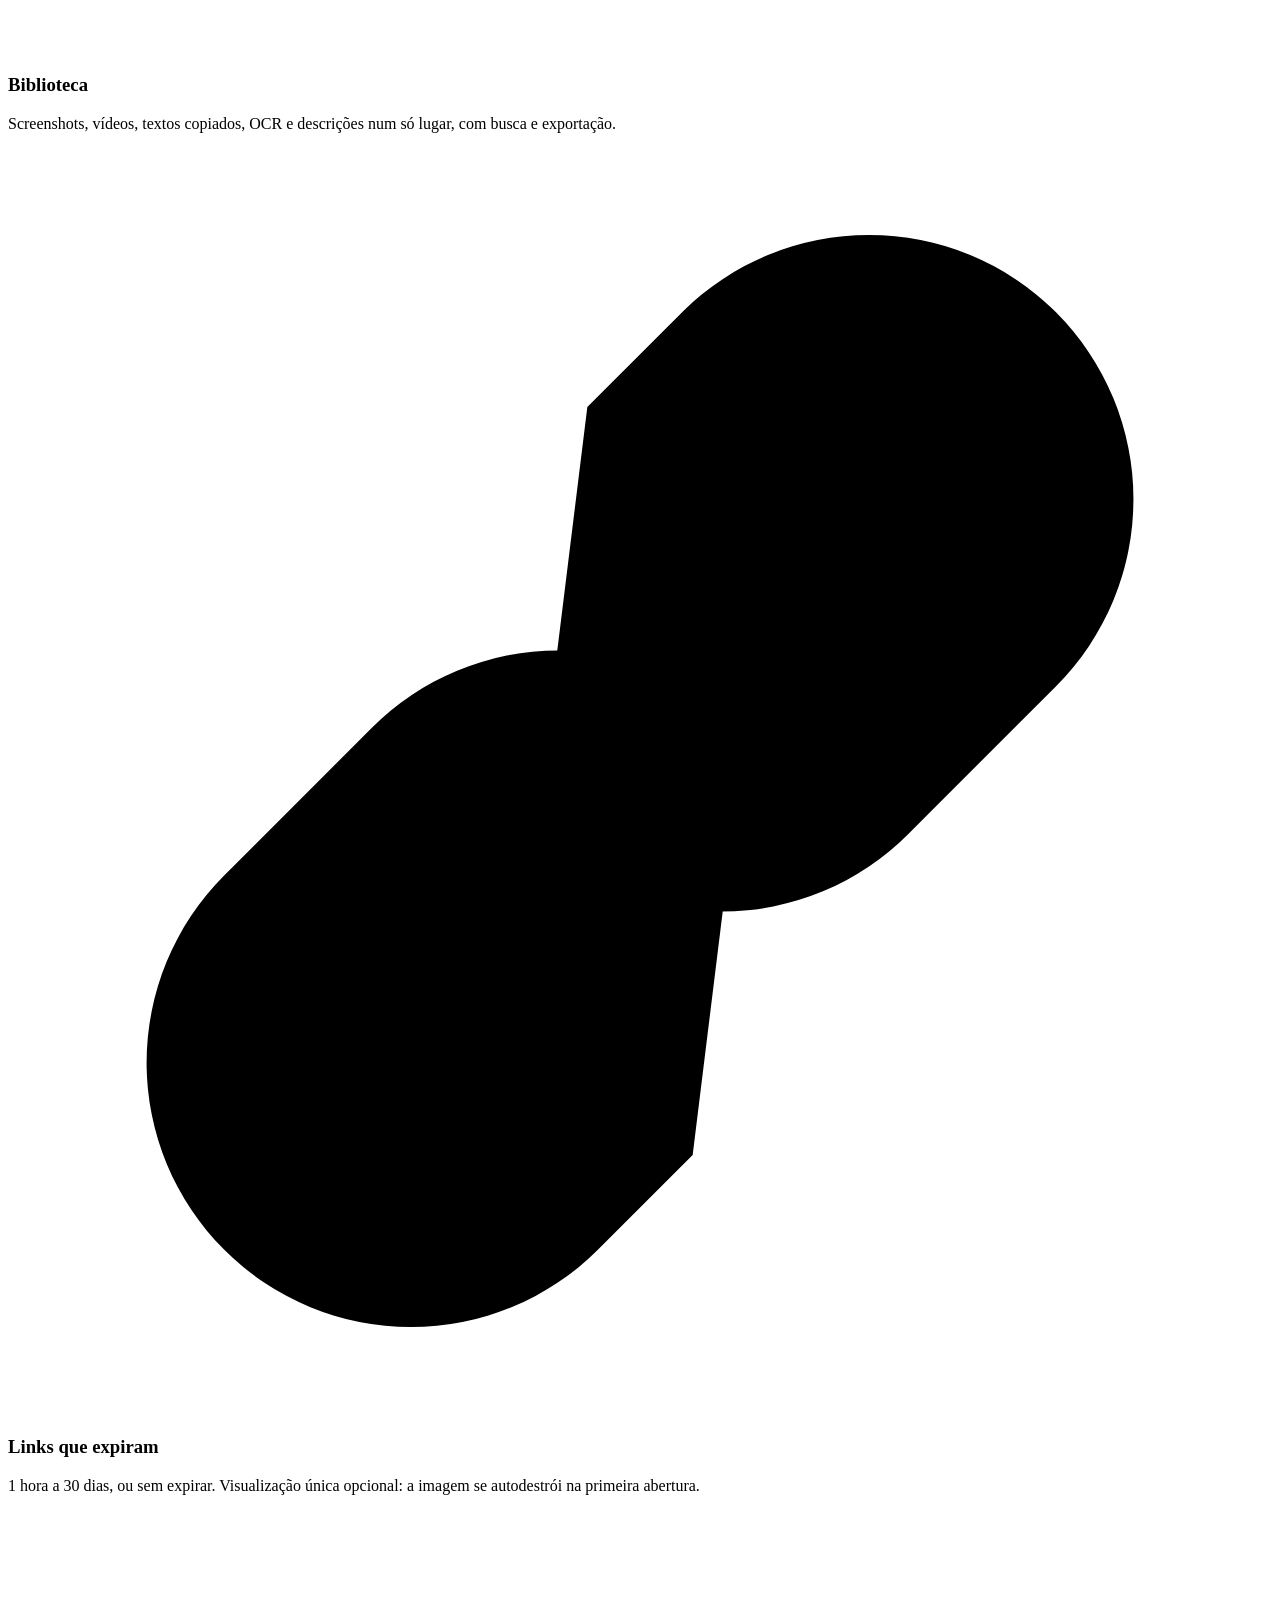
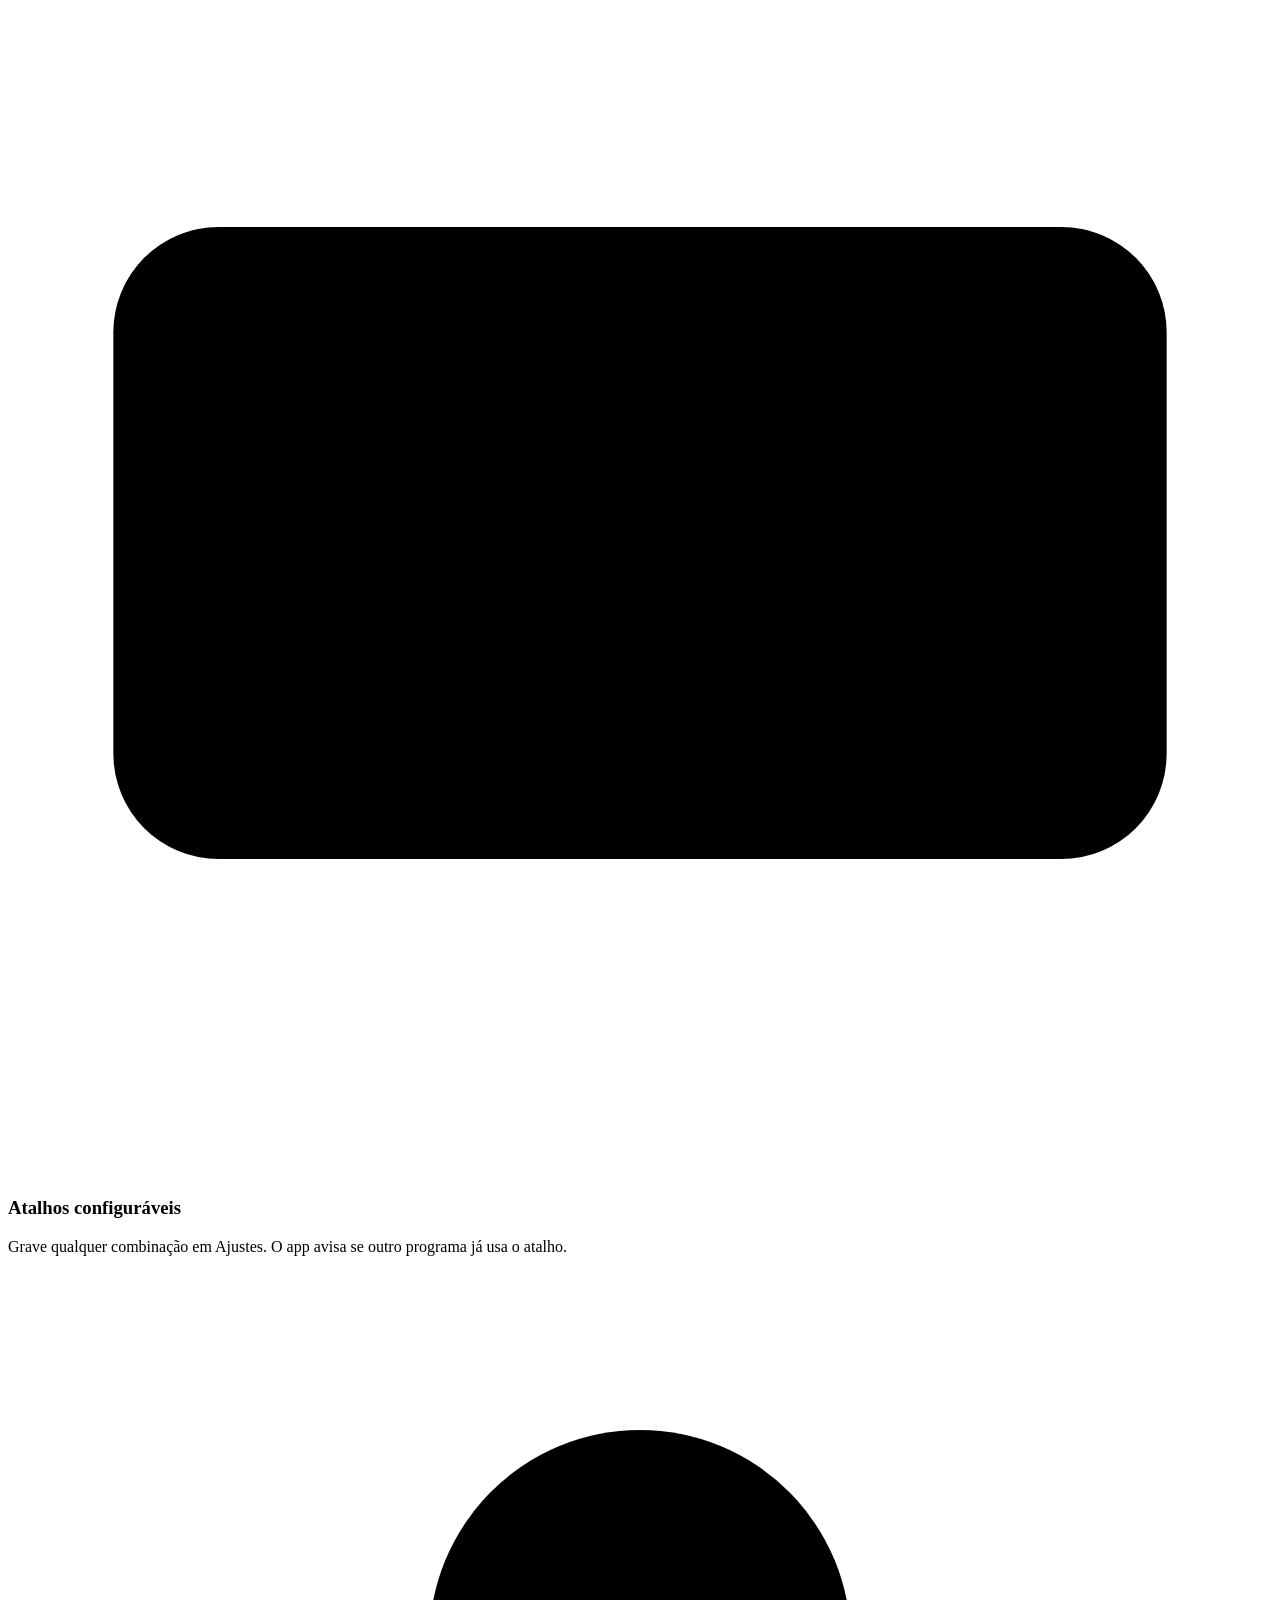
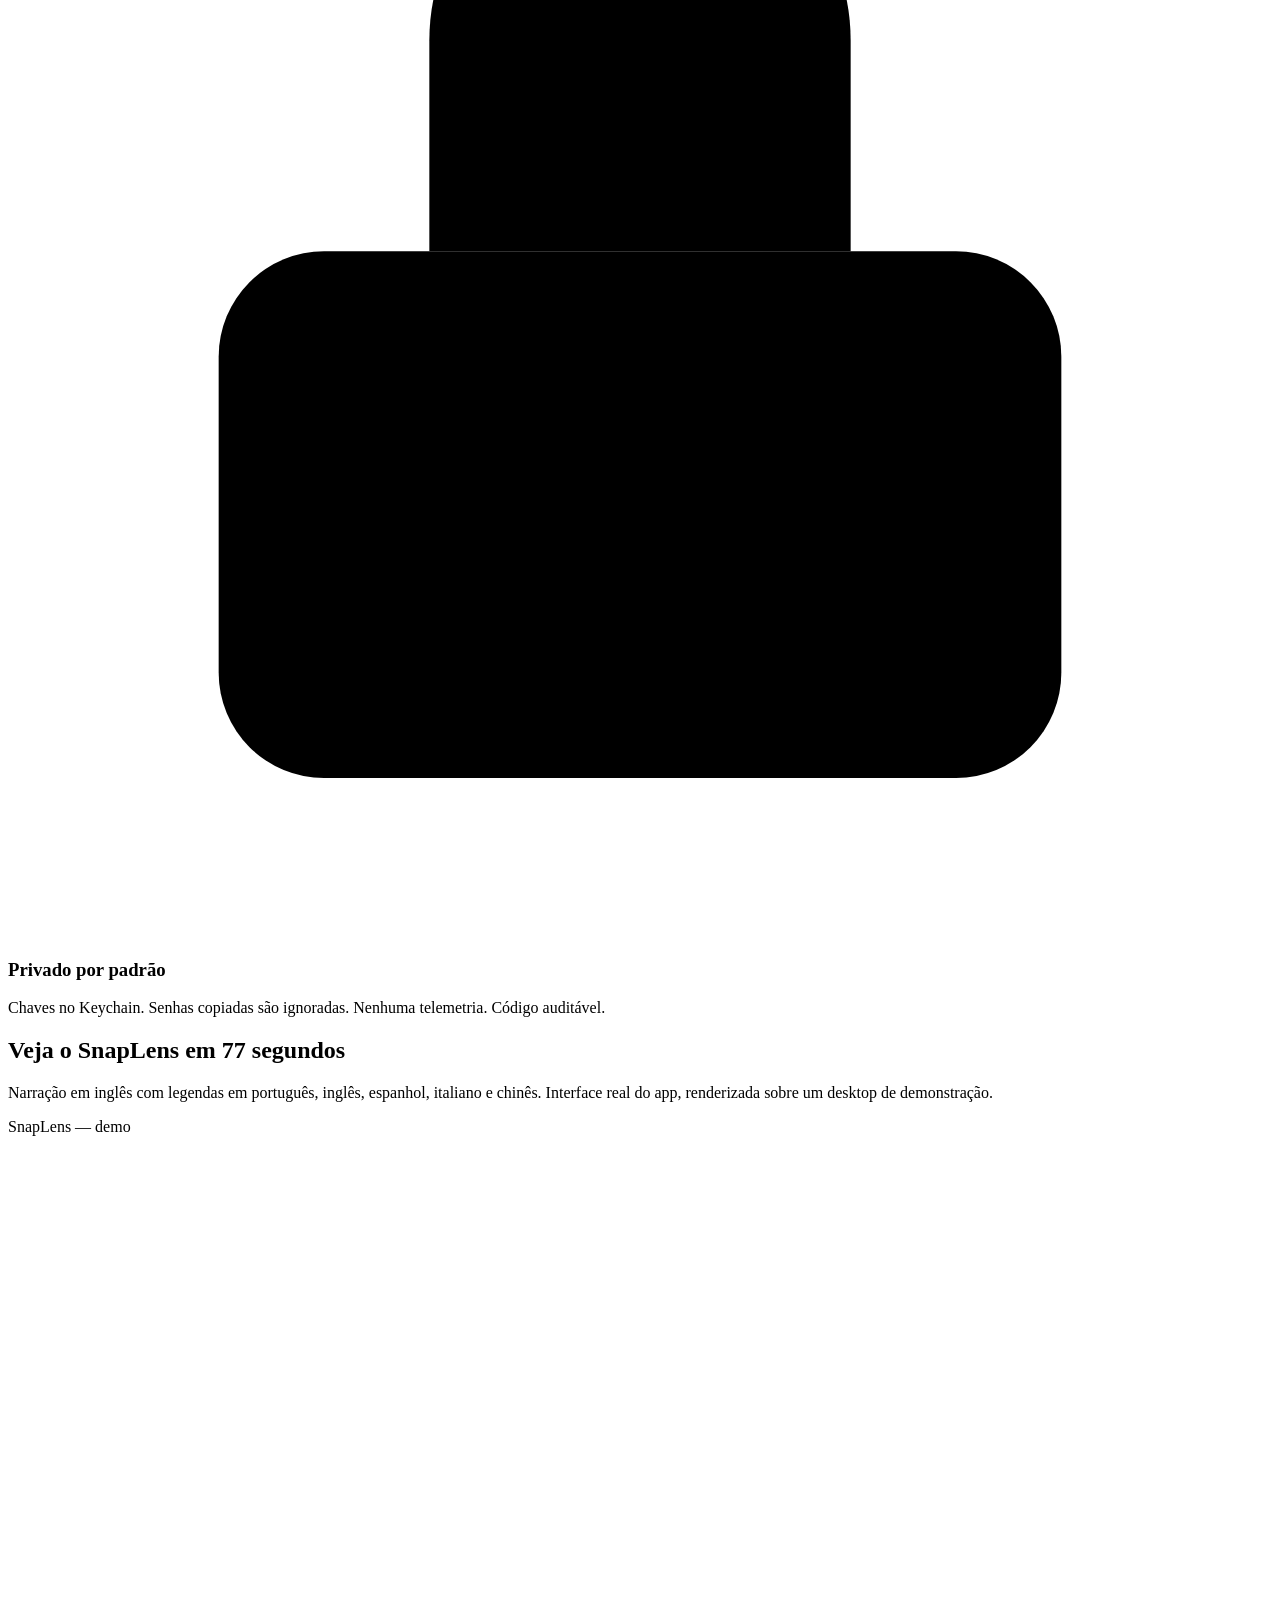
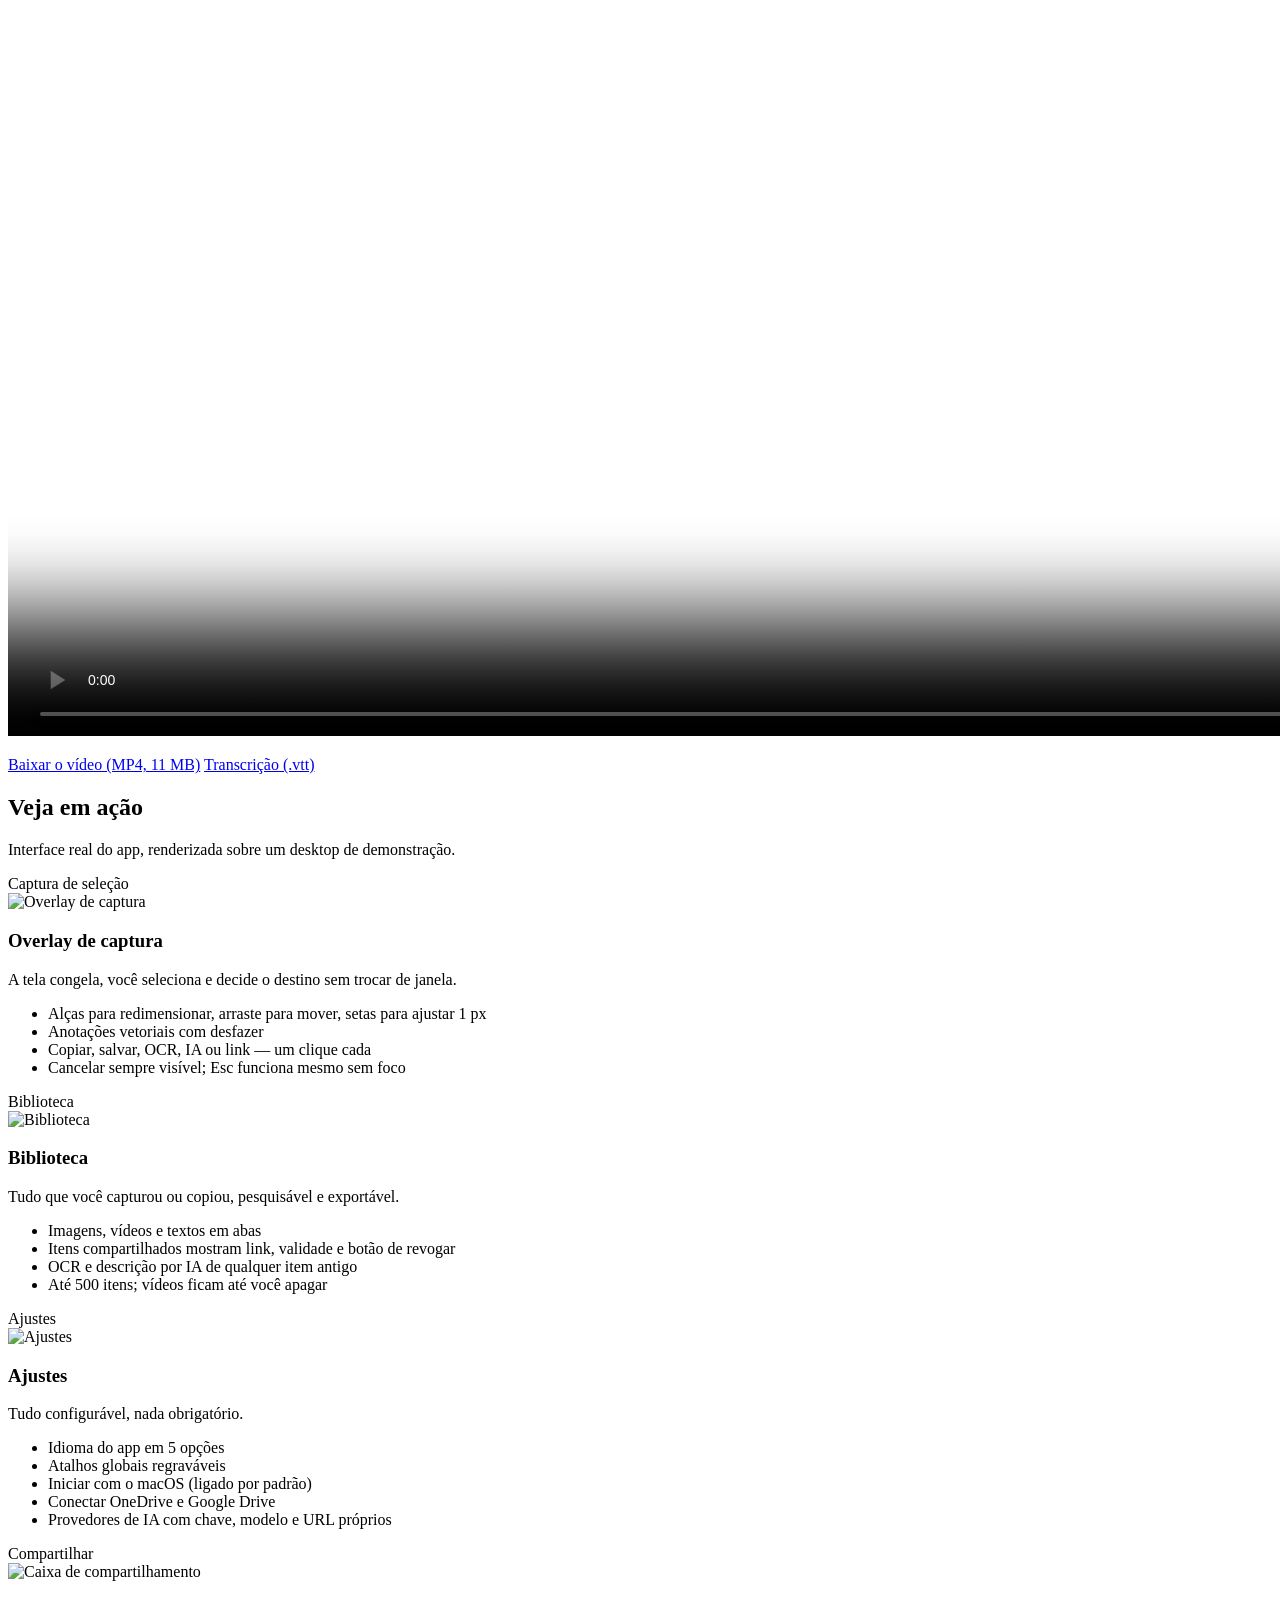
==== commit 40f6c672: "Website: current expiry options, OneDrive/Google Drive sharing, launch at login default (5 languages" ====
--- a/server/public_html/index.html
+++ b/server/public_html/index.html
@@ -17,7 +17,7 @@
 <link rel="alternate" hreflang="zh-Hans" href="https://lens.ribeiros.click/zh/">
 <link rel="alternate" hreflang="x-default" href="https://lens.ribeiros.click/">
 <link rel="icon" href="/favicon.ico" sizes="any"><link rel="icon" type="image/png" sizes="32x32" href="/favicon-32.png?v=6"><link rel="apple-touch-icon" href="/apple-touch-icon.png?v=6">
-<link rel="stylesheet" href="/assets/site.css?v=8">
+<link rel="stylesheet" href="/assets/site.css?v=9">
 </head>
 <body>
 <header class="bar">
@@ -50,7 +50,7 @@
       </div>
       <div class="window hero-video" id="heroVideo" title="Passe o mouse para assistir · sem som">
         <div class="tb"><i></i><i></i><i></i><span>SnapLens — demo</span></div>
-        <video muted loop playsinline preload="metadata" poster="/assets/img/overlay.png" width="1440" height="900" aria-label="SnapLens demo">
+        <video muted loop playsinline preload="metadata" poster="/assets/video/snaplens-demo-poster.jpg" width="1440" height="900" aria-label="SnapLens demo">
           <source src="/assets/video/snaplens-demo.mp4" type="video/mp4">
         </video>
         <div class="hv-hint"><b>▶</b> Passe o mouse para assistir · sem som</div>
@@ -106,7 +106,11 @@
       </div>
       <div class="show">
         <div class="window"><div class="tb"><i></i><i></i><i></i><span>Ajustes</span></div><img src="/assets/img/ajustes.png" alt="Ajustes" loading="lazy"></div>
-        <div><h3>Ajustes</h3><p>Tudo configurável, nada obrigatório.</p><ul><li>Idioma do app em 5 opções</li><li>Atalhos globais regraváveis</li><li>Iniciar com o macOS</li><li>Validade padrão e visualização única dos links</li><li>Provedores de IA com chave, modelo e URL próprios</li></ul></div>
+        <div><h3>Ajustes</h3><p>Tudo configurável, nada obrigatório.</p><ul><li>Idioma do app em 5 opções</li><li>Atalhos globais regraváveis</li><li>Iniciar com o macOS (ligado por padrão)</li><li>Conectar OneDrive e Google Drive</li><li>Provedores de IA com chave, modelo e URL próprios</li></ul></div>
+      </div>
+      <div class="show">
+        <div class="window"><div class="tb"><i></i><i></i><i></i><span>Compartilhar</span></div><img src="/assets/img/compartilhar.png" alt="Caixa de compartilhamento" loading="lazy"></div>
+        <div><h3>Compartilhar</h3><p>Validade e destino escolhidos na hora, sem passar pelos Ajustes.</p><ul><li>Ver uma vez, 1 dia, 5 dias, X dias ou nunca</li><li>“Salvar em”: servidor SnapLens, OneDrive ou Google Drive</li><li>Link copiado automaticamente</li><li>Revogue a qualquer momento pela Biblioteca</li></ul></div>
       </div>
     </div>
   </section>
@@ -129,10 +133,11 @@
     <div class="sec-head"><h2>Links públicos com validade</h2><p>Sem conta, sem cadastro, sem chave. O 🔗 envia a imagem para este servidor e copia a URL na hora.</p></div>
     <div class="split">
       <div class="timeline">
-        <div class="tl"><div class="dot">1</div><h4>Escolha a validade</h4><p>1 hora, 1 dia, 7 dias, 30 dias ou sem expirar. Ative “visualização única” para autodestruir na primeira abertura.</p></div>
+        <div class="tl"><div class="dot">1</div><h4>Escolha a validade</h4><p>Ver uma vez (some na primeira abertura), 1 dia, 5 dias, quantos dias você quiser ou nunca expirar.</p></div>
         <div class="tl"><div class="dot">2</div><h4>Receba link e token</h4><p>O link vai para a área de transferência. Um token de exclusão aparece uma vez — guarde-o para apagar a imagem de qualquer lugar.</p></div>
         <div class="tl"><div class="dot">3</div><h4>Compartilhe</h4><p>Quem abrir vê uma página limpa com a imagem, tamanho, prazo e botões de baixar e copiar. Sem rastreadores.</p></div>
         <div class="tl"><div class="dot">4</div><h4>Expira ou revogue</h4><p>Passado o prazo, o arquivo é apagado do servidor. Antes disso, revogue pela Biblioteca ou pela página de token.</p></div>
+        <div class="tl"><div class="dot">5</div><h4>Ou use o seu Drive</h4><p>Conecte o OneDrive ou o Google Drive em Ajustes e escolha “Salvar em” na hora de compartilhar: a imagem vai para a pasta SnapLens da sua conta, com link público de leitura. Revogar na Biblioteca apaga o arquivo.</p></div>
       </div>
       <div class="panel">
         <h3>Perdeu o link?</h3><p>Com o token de exclusão você localiza a imagem, vê quanto tempo falta e apaga quando quiser — sem precisar do app.</p>
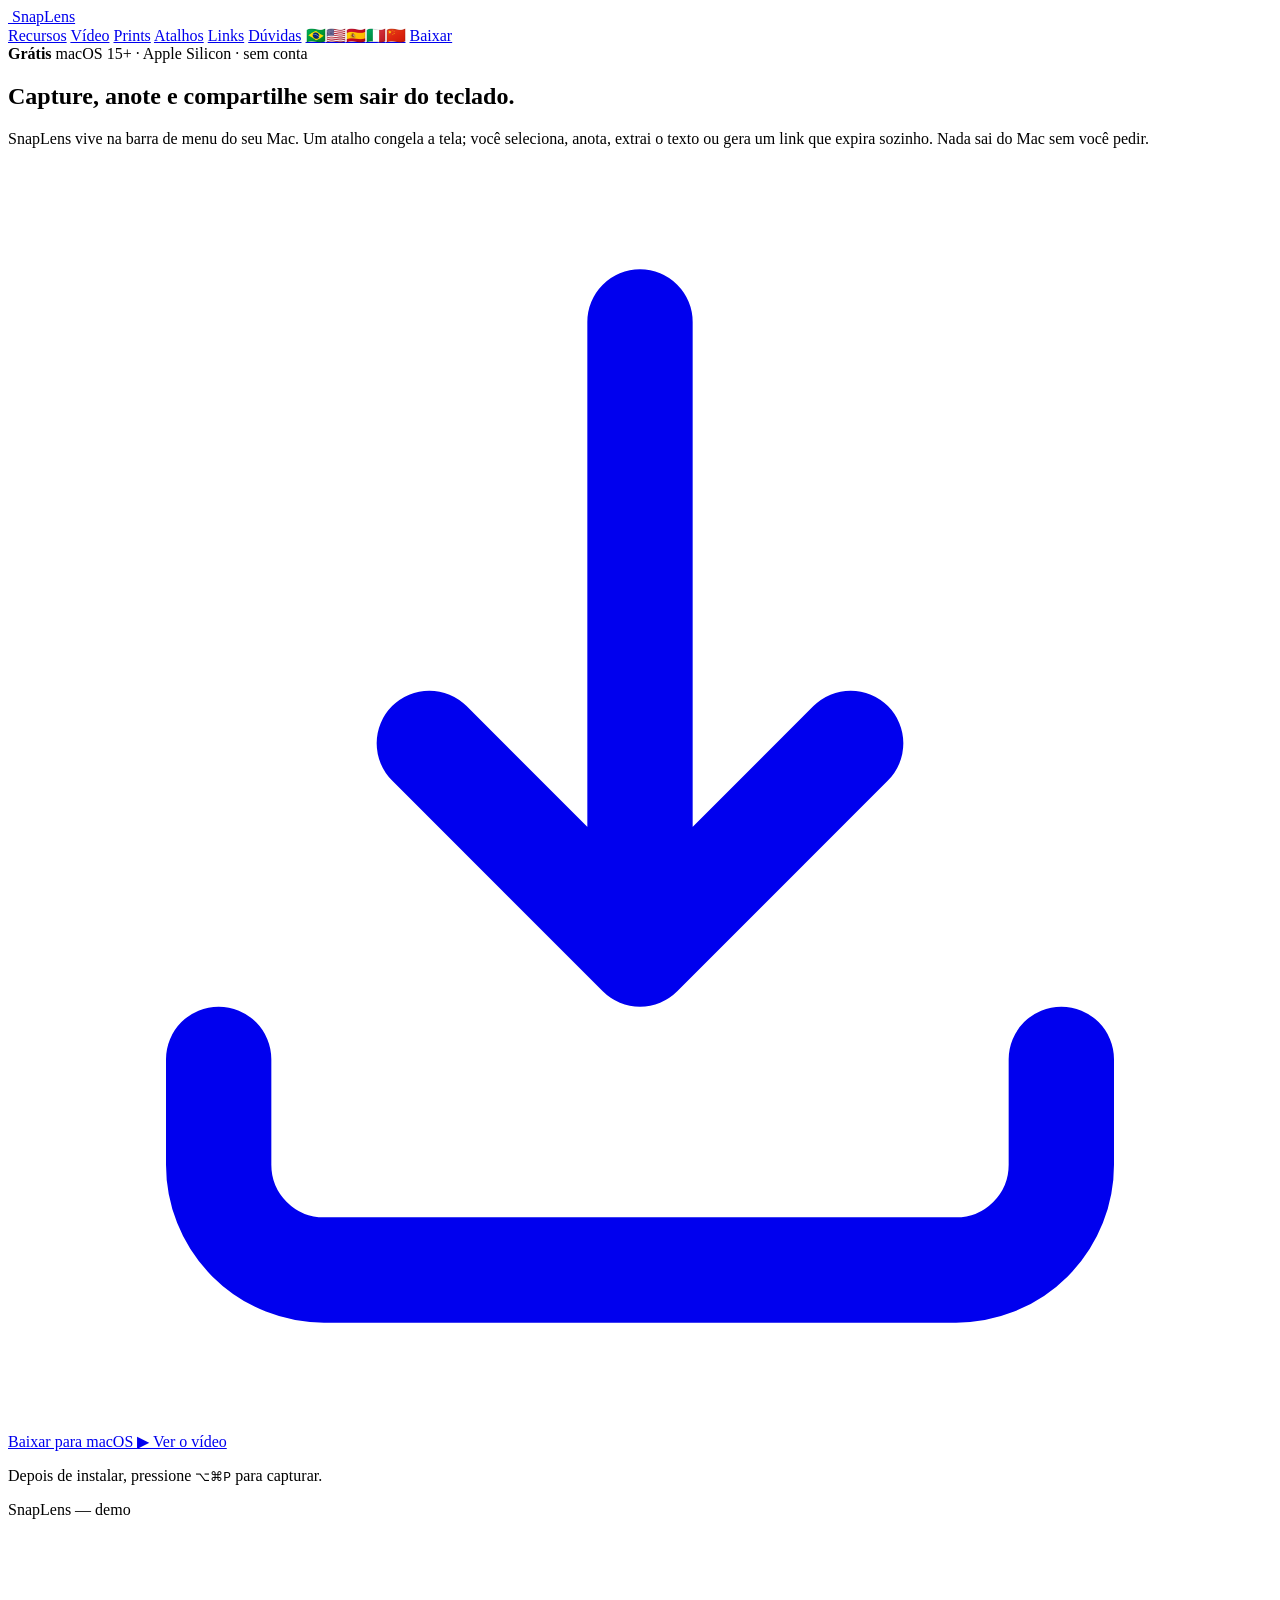
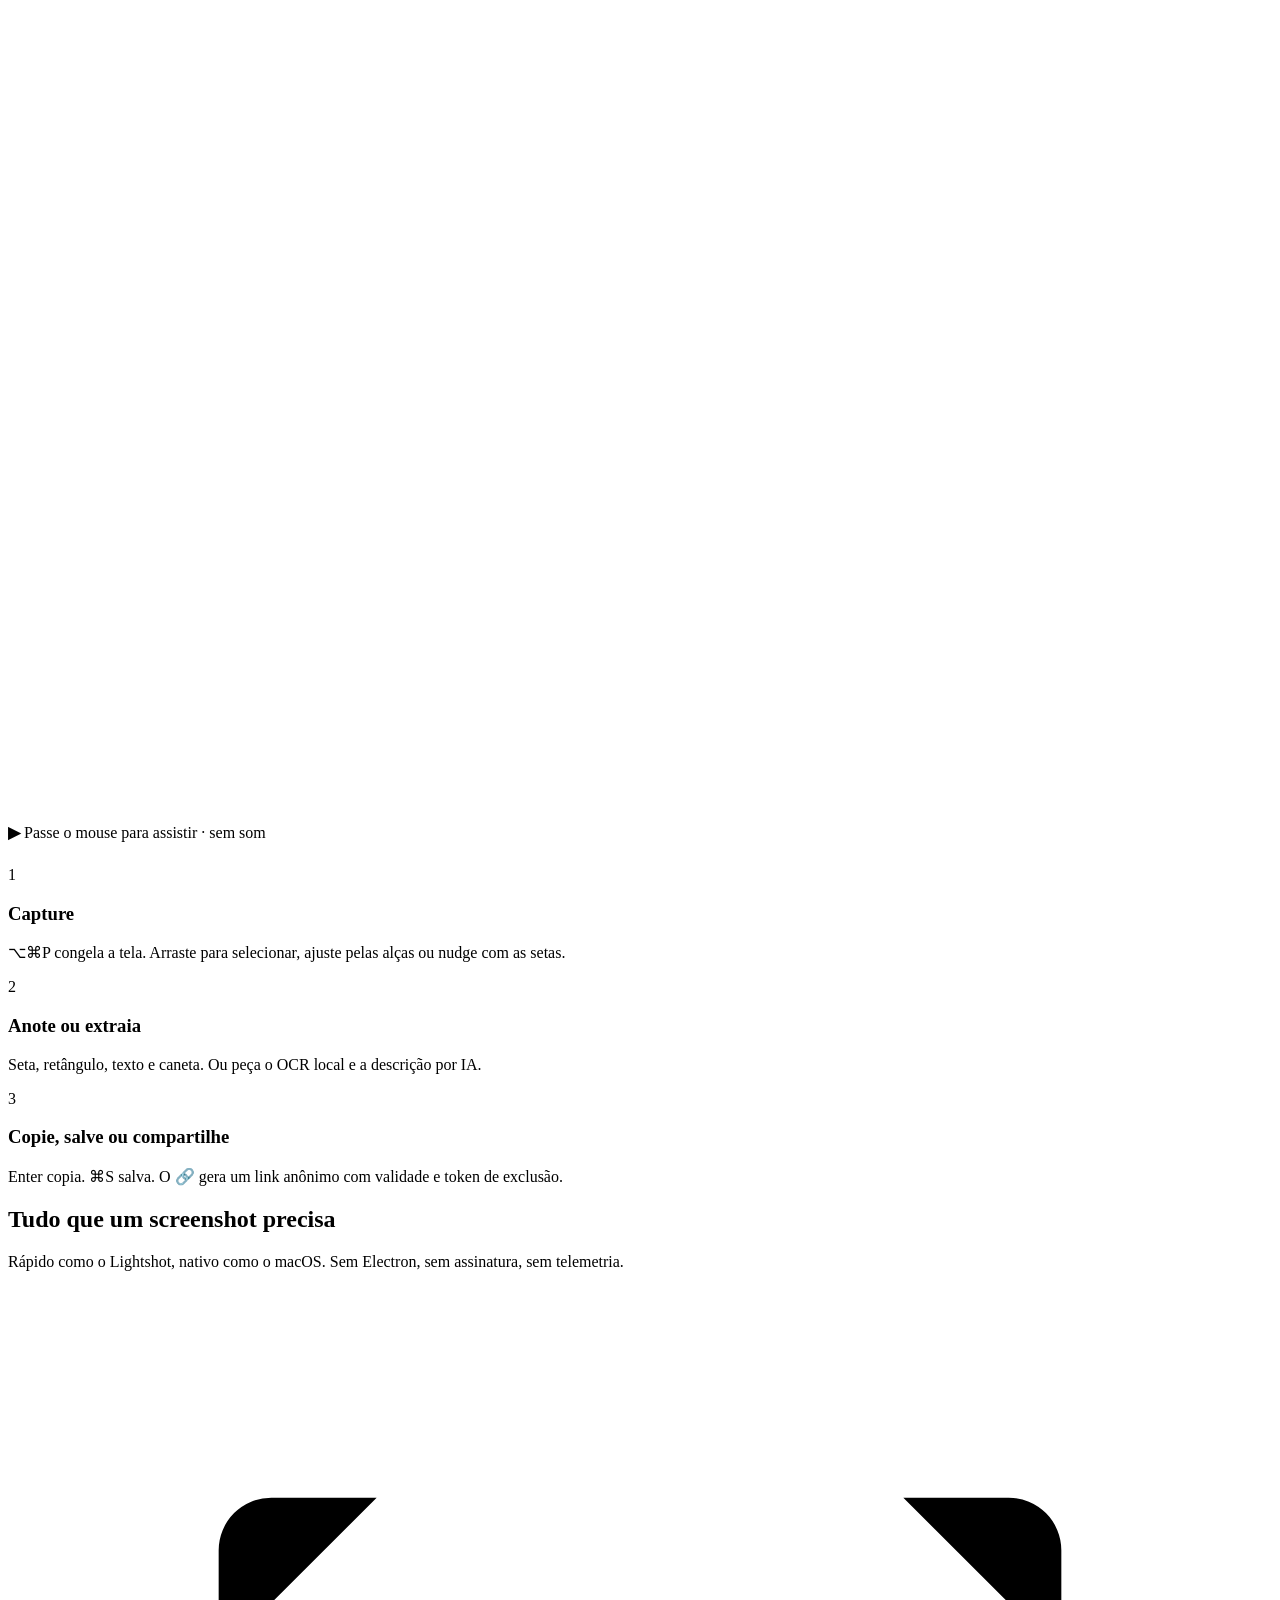
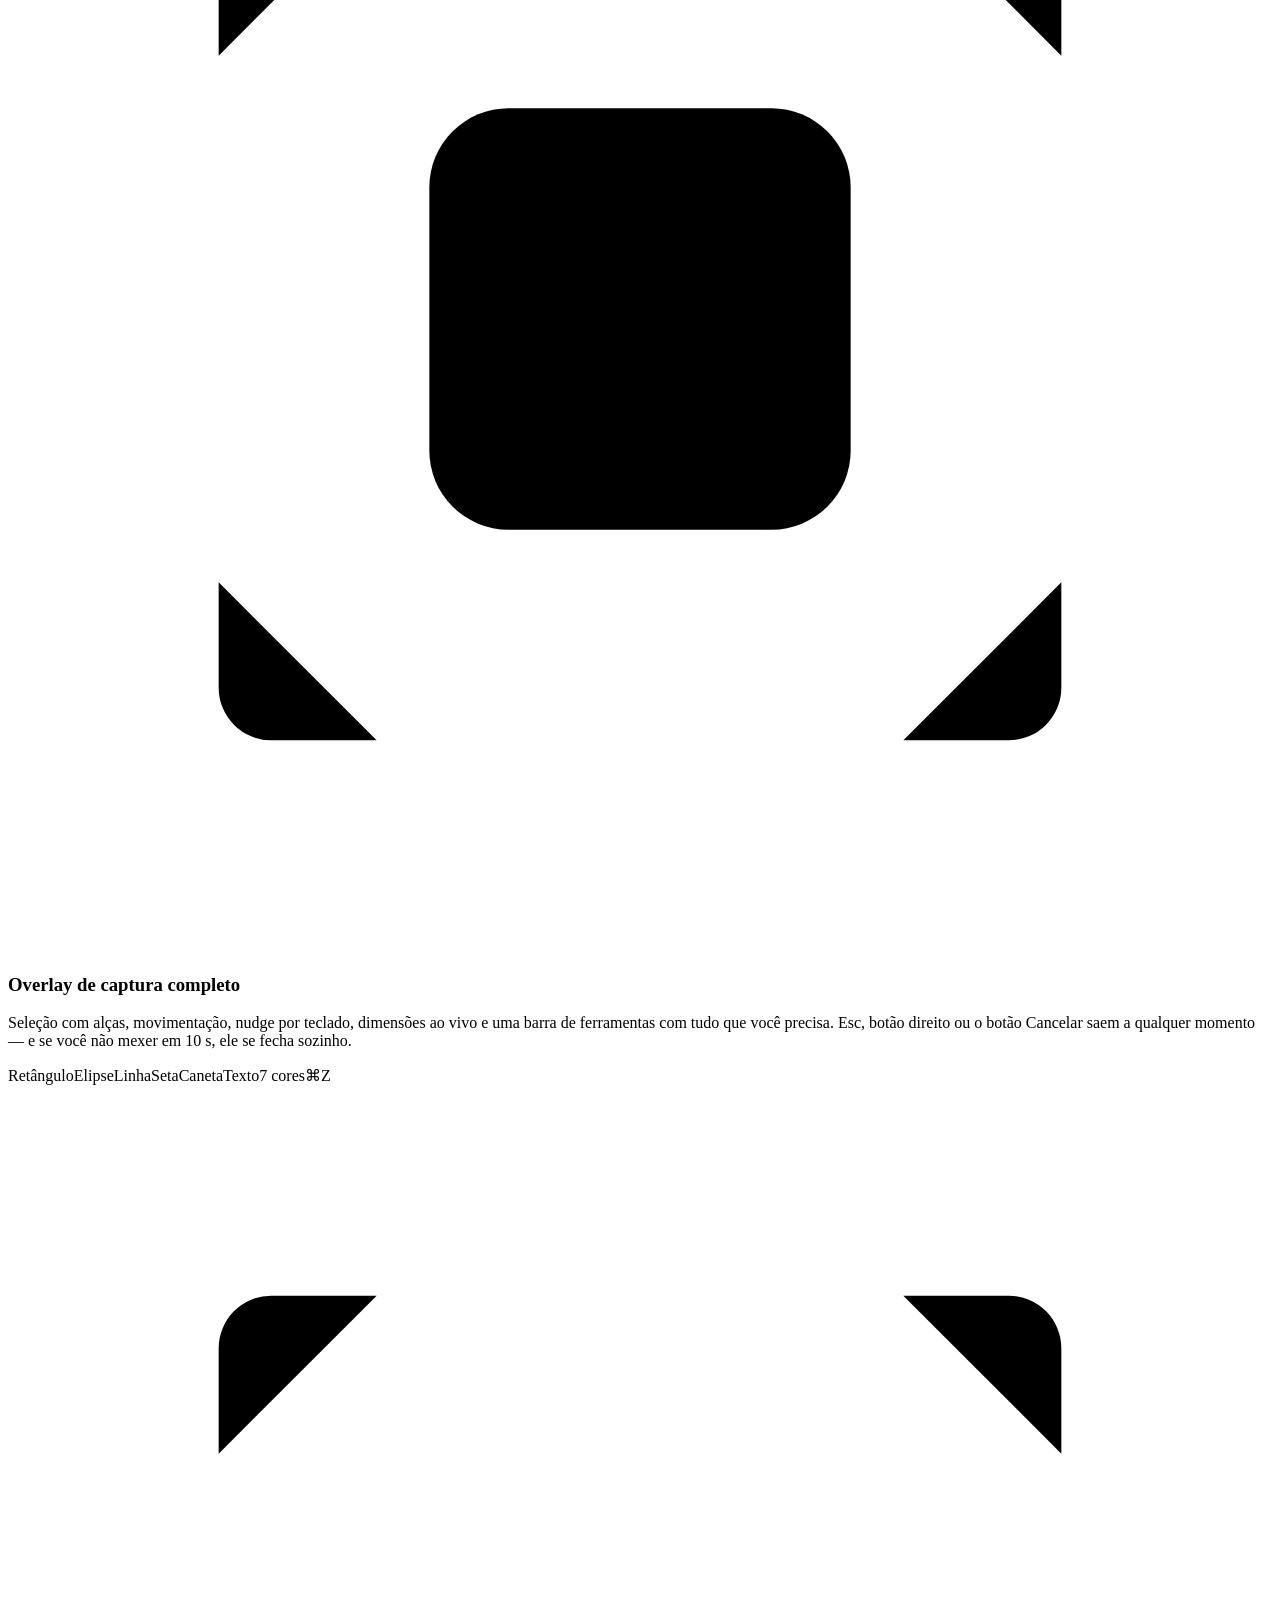
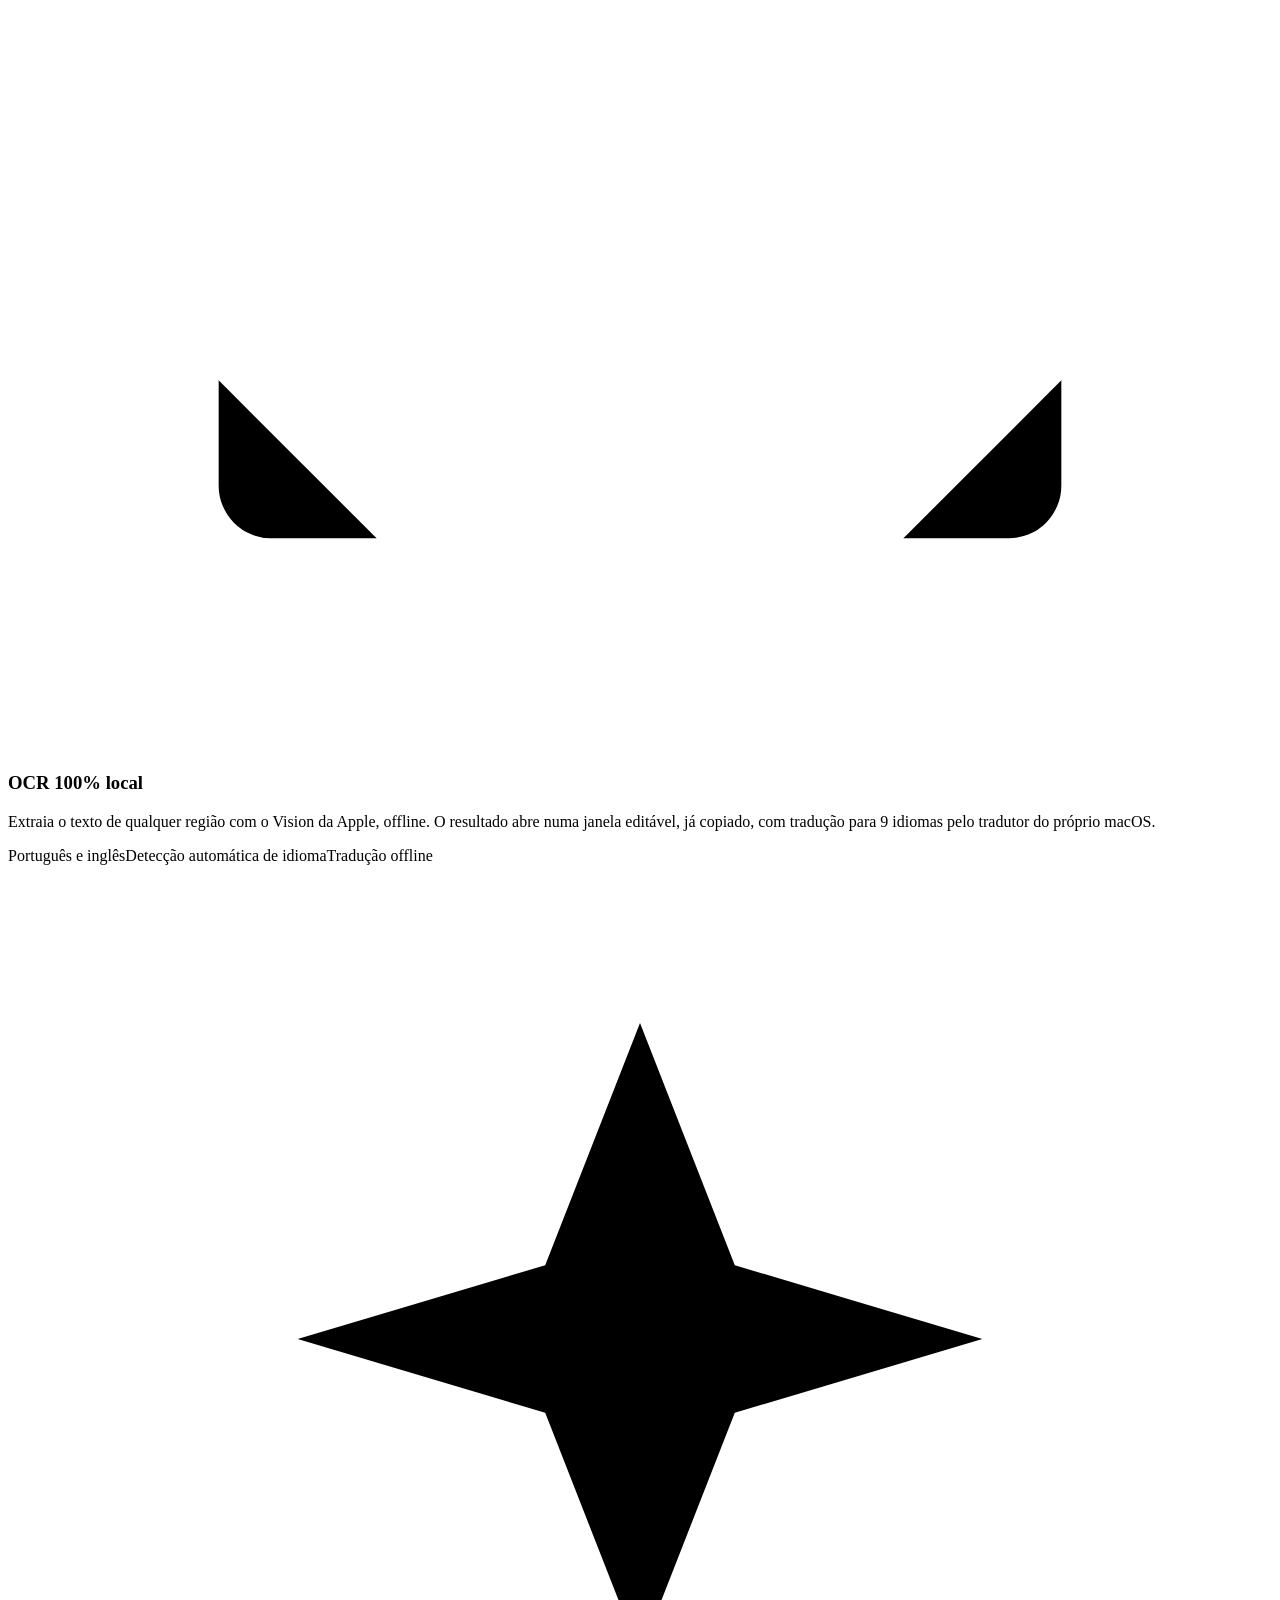
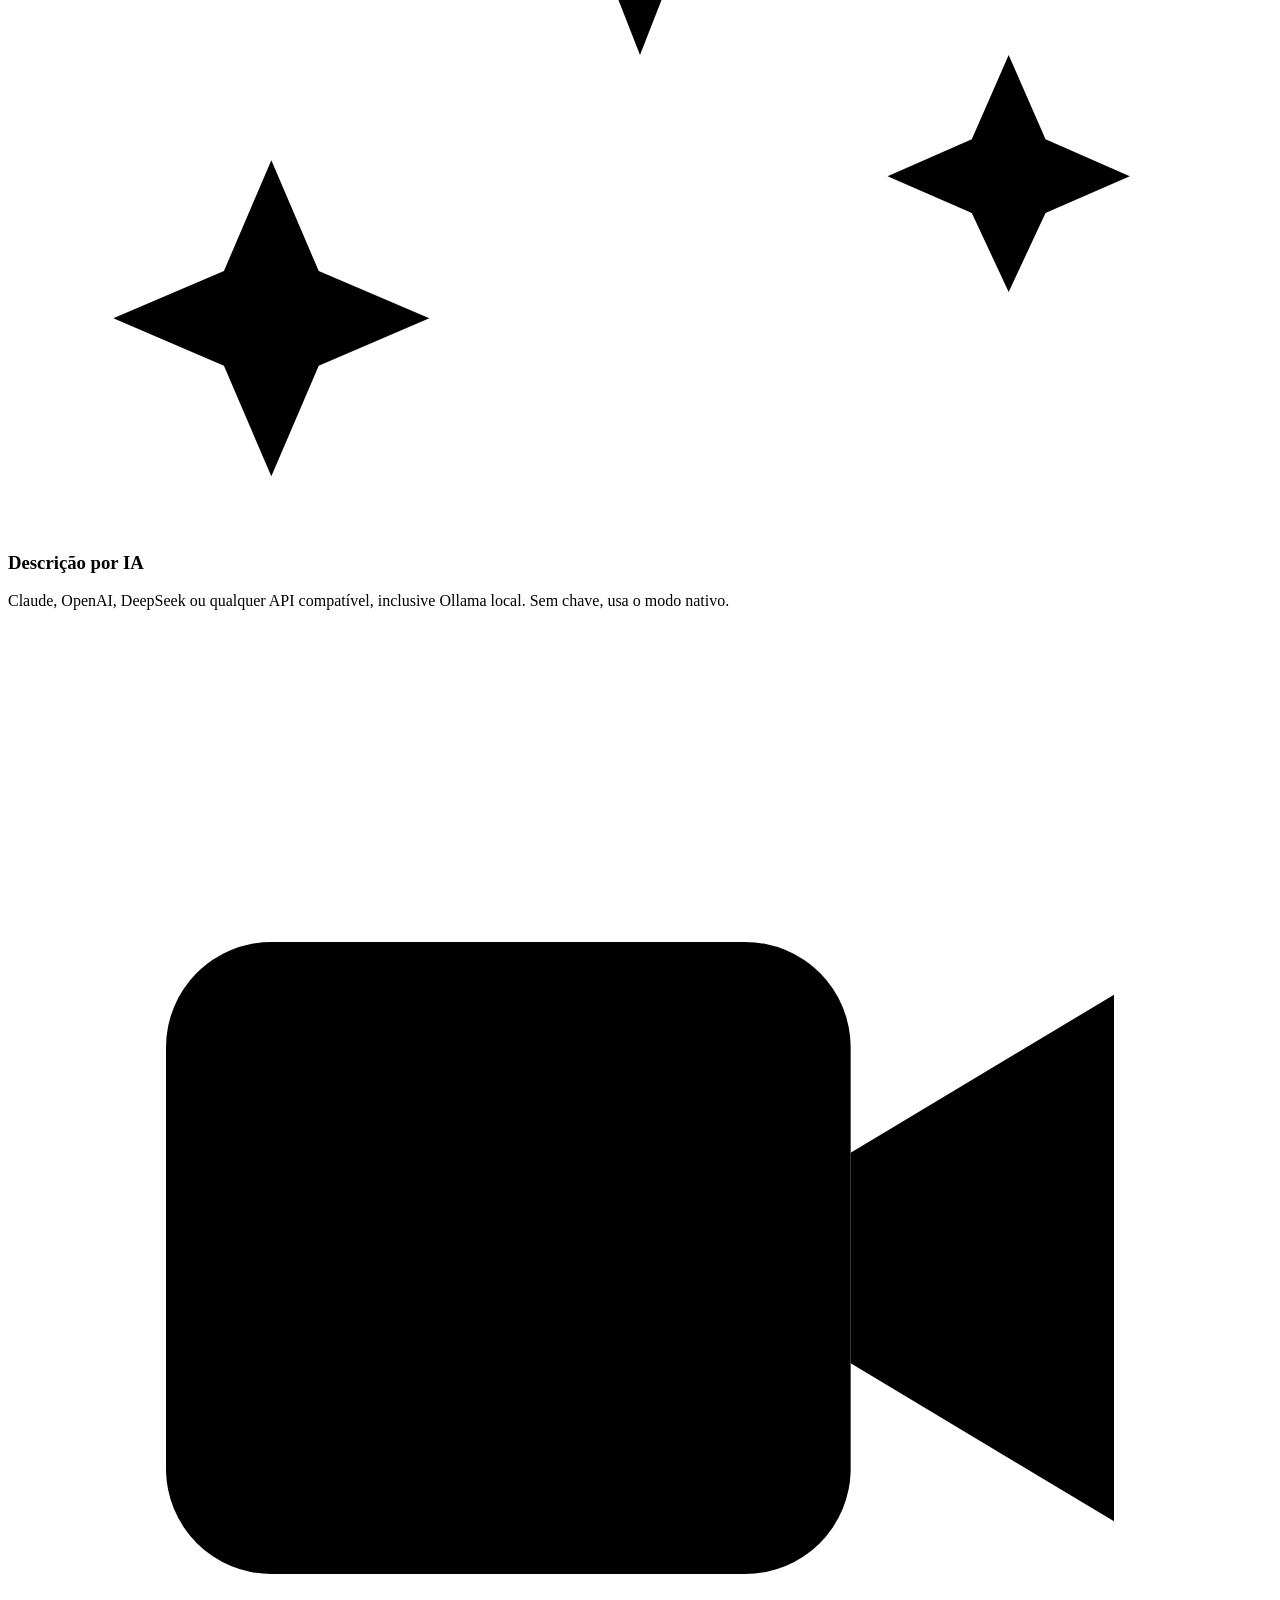
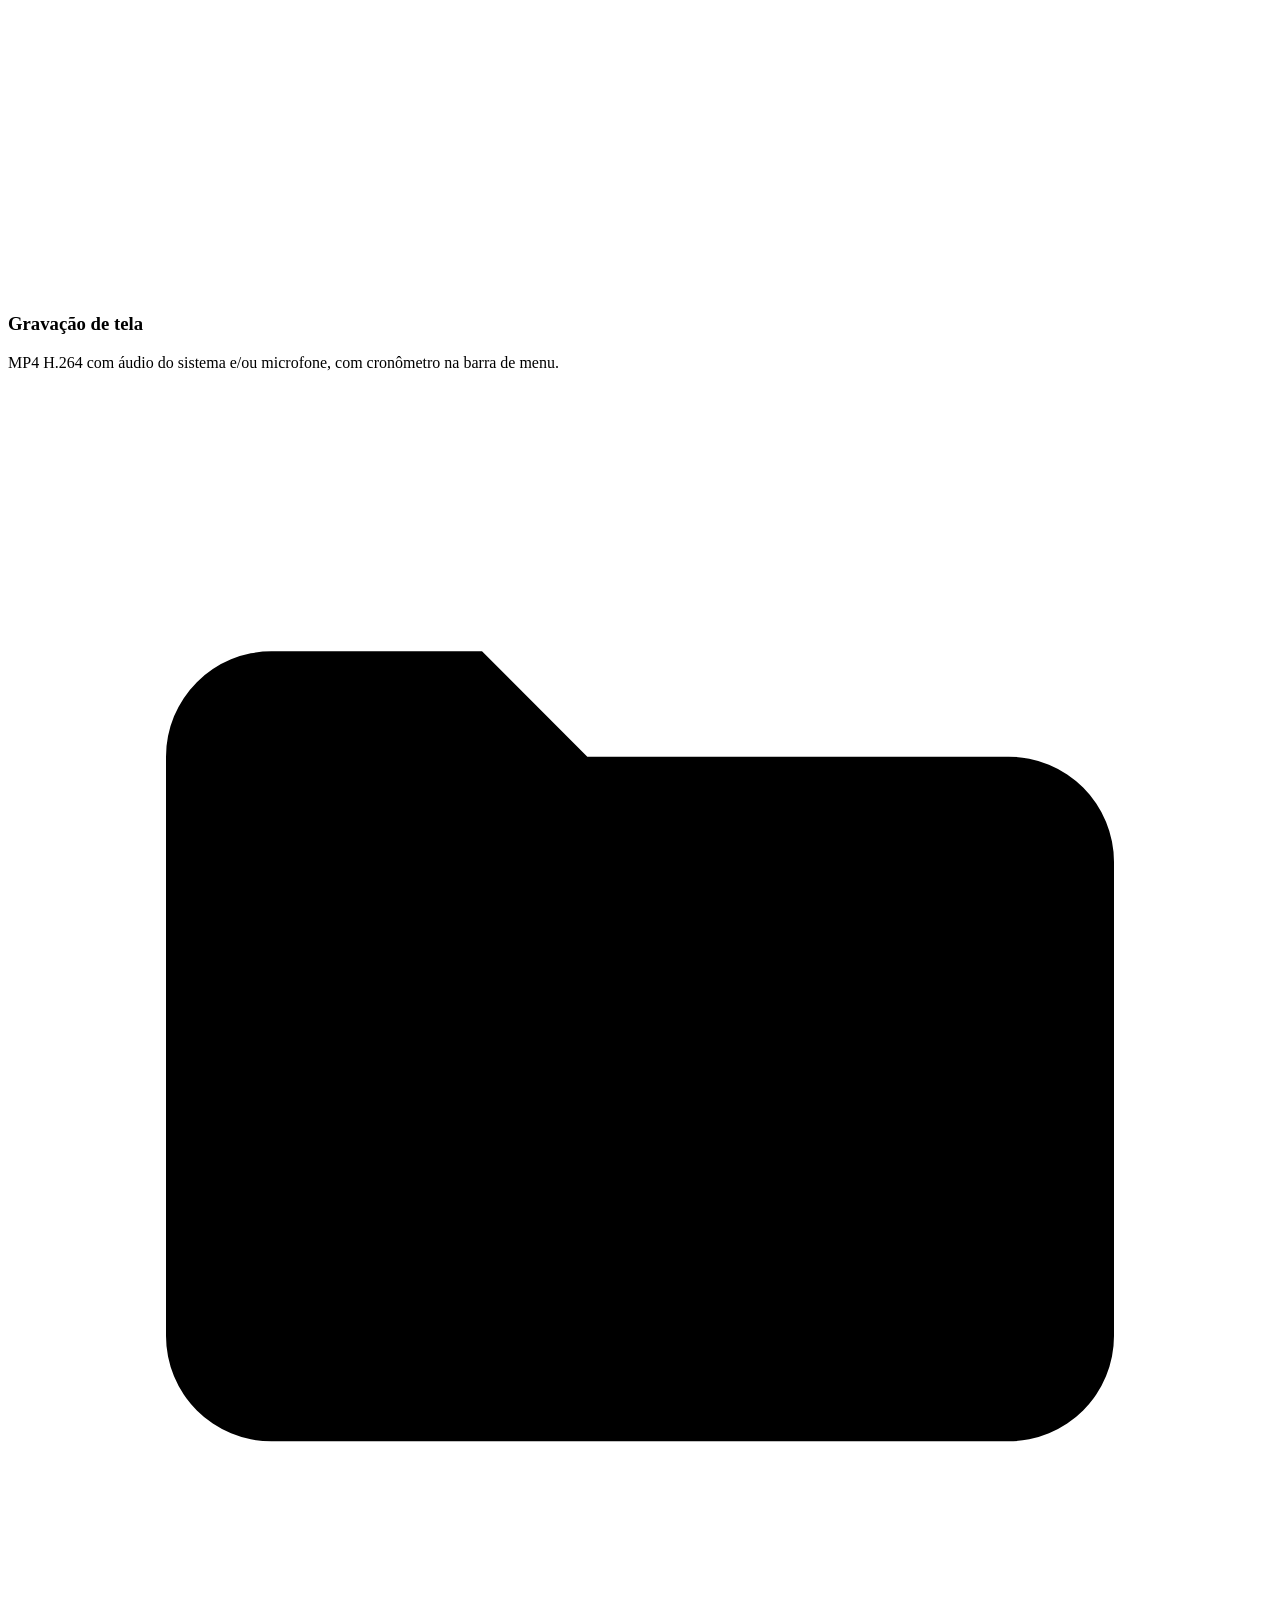
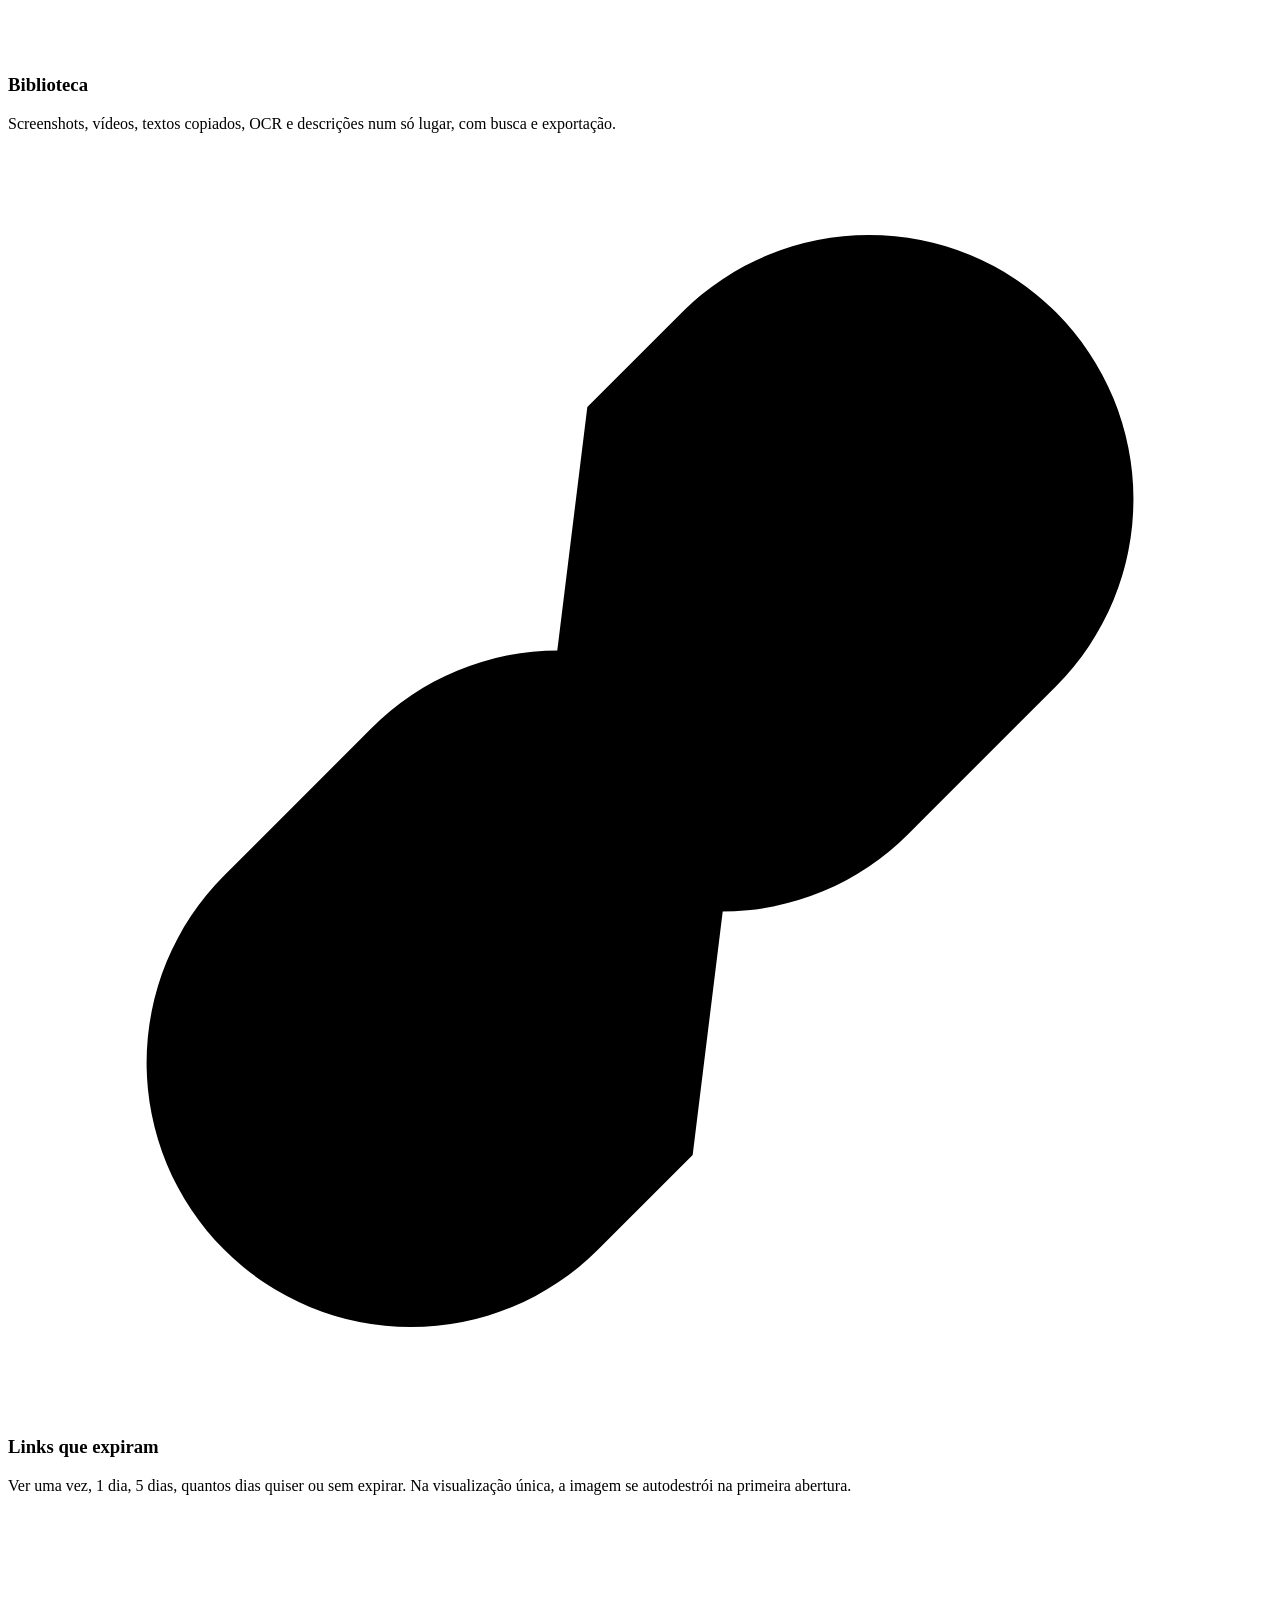
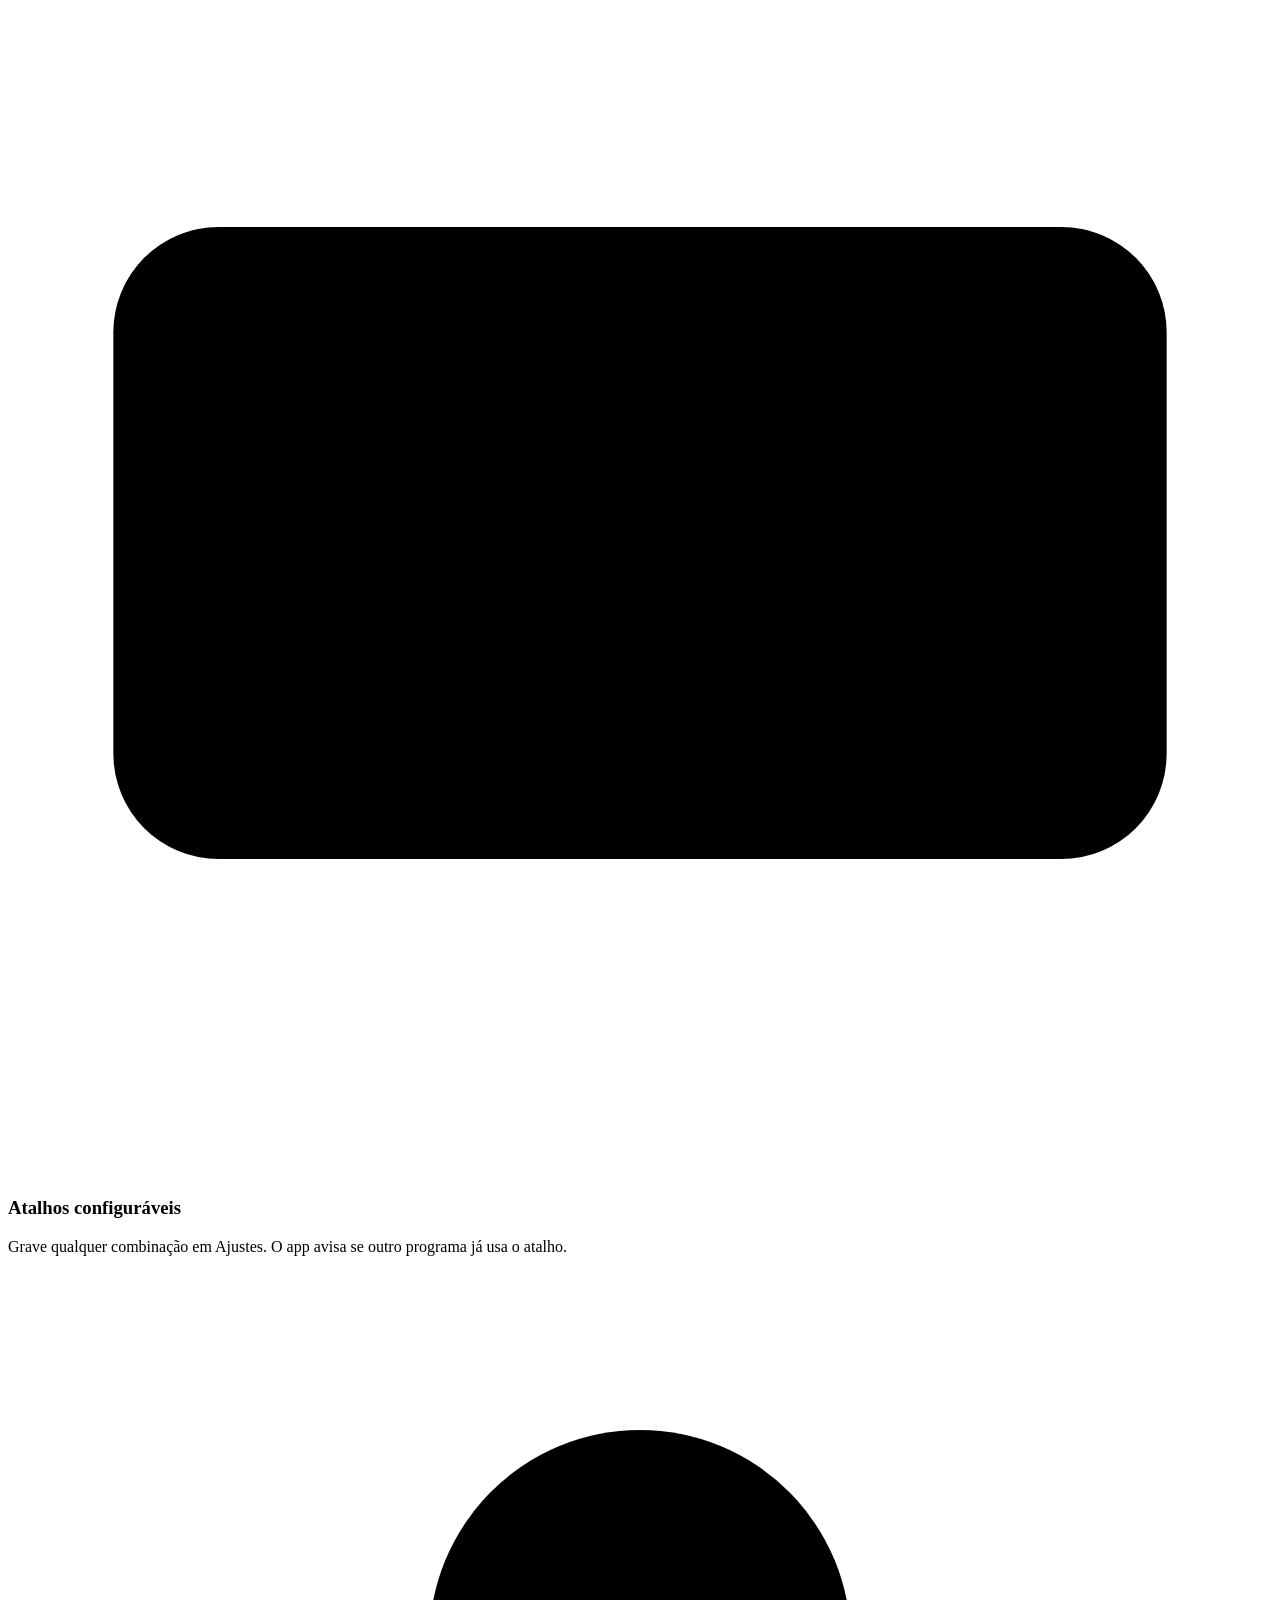
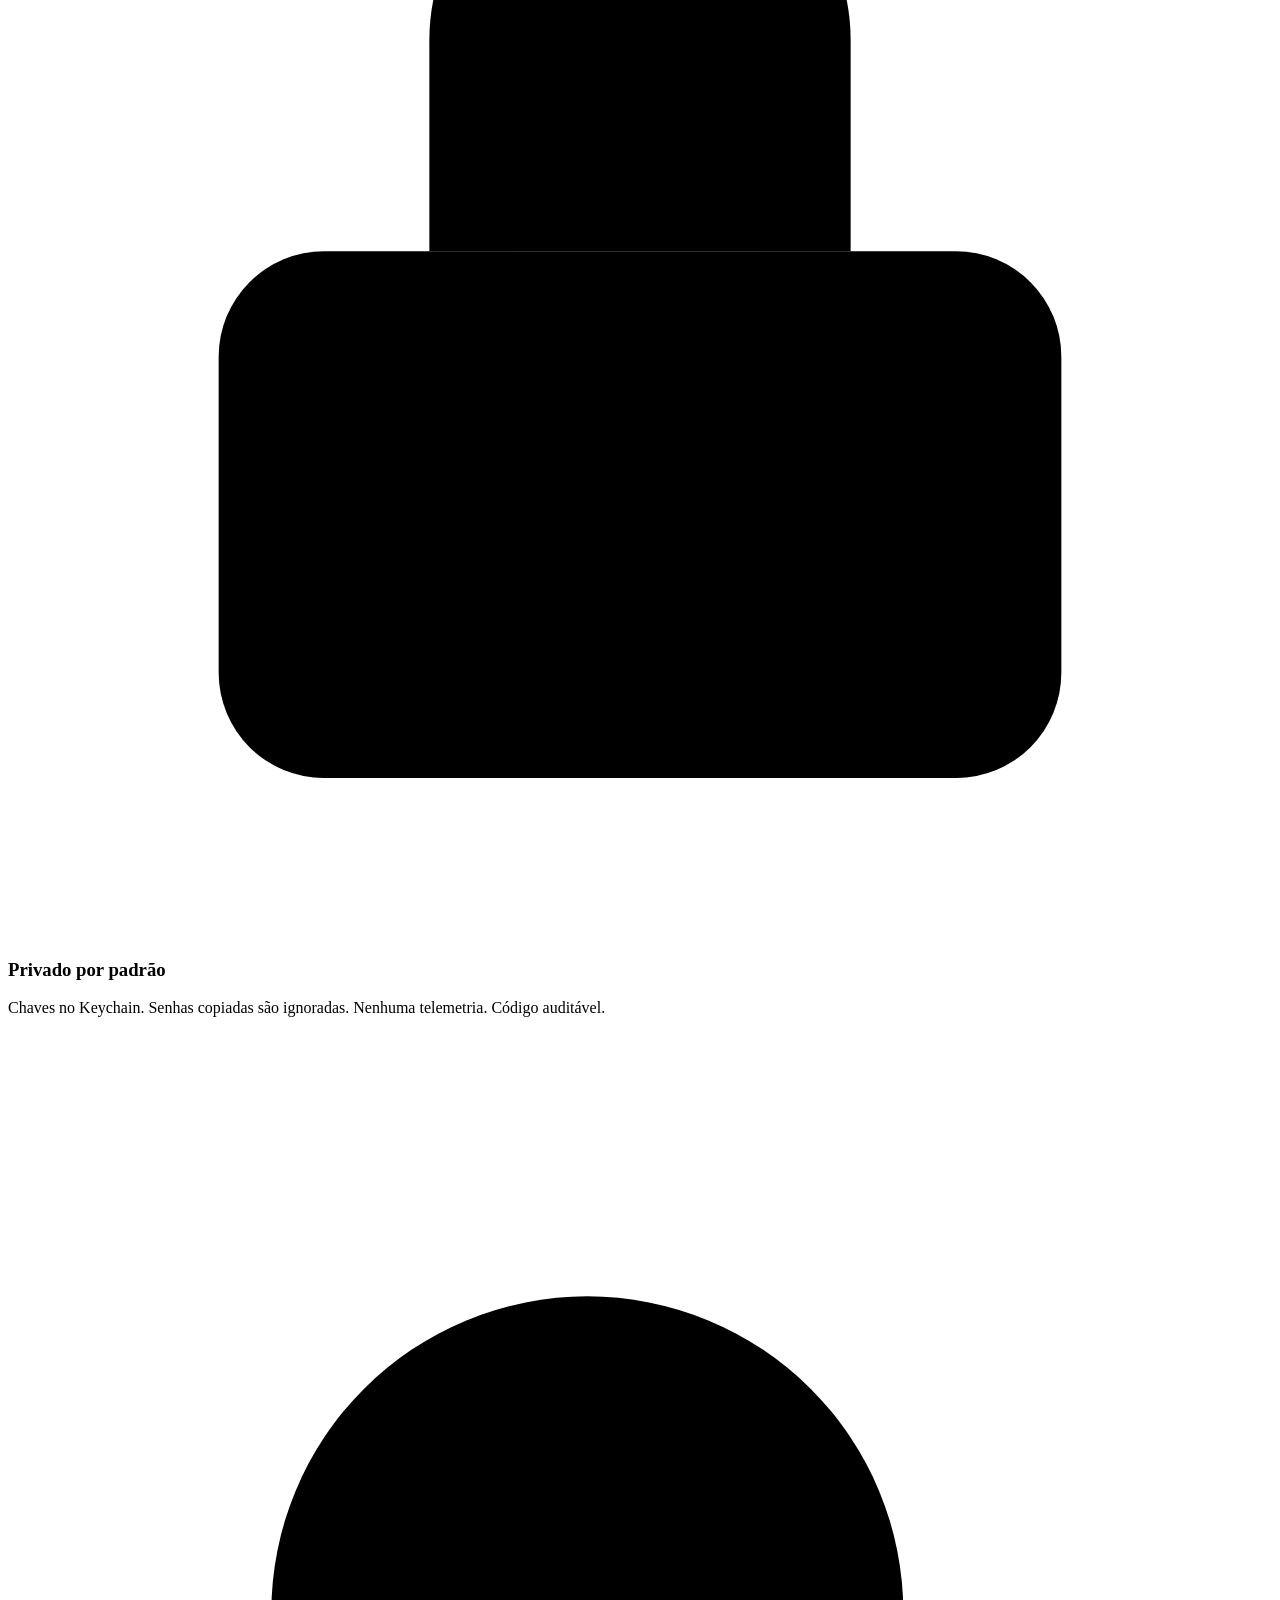
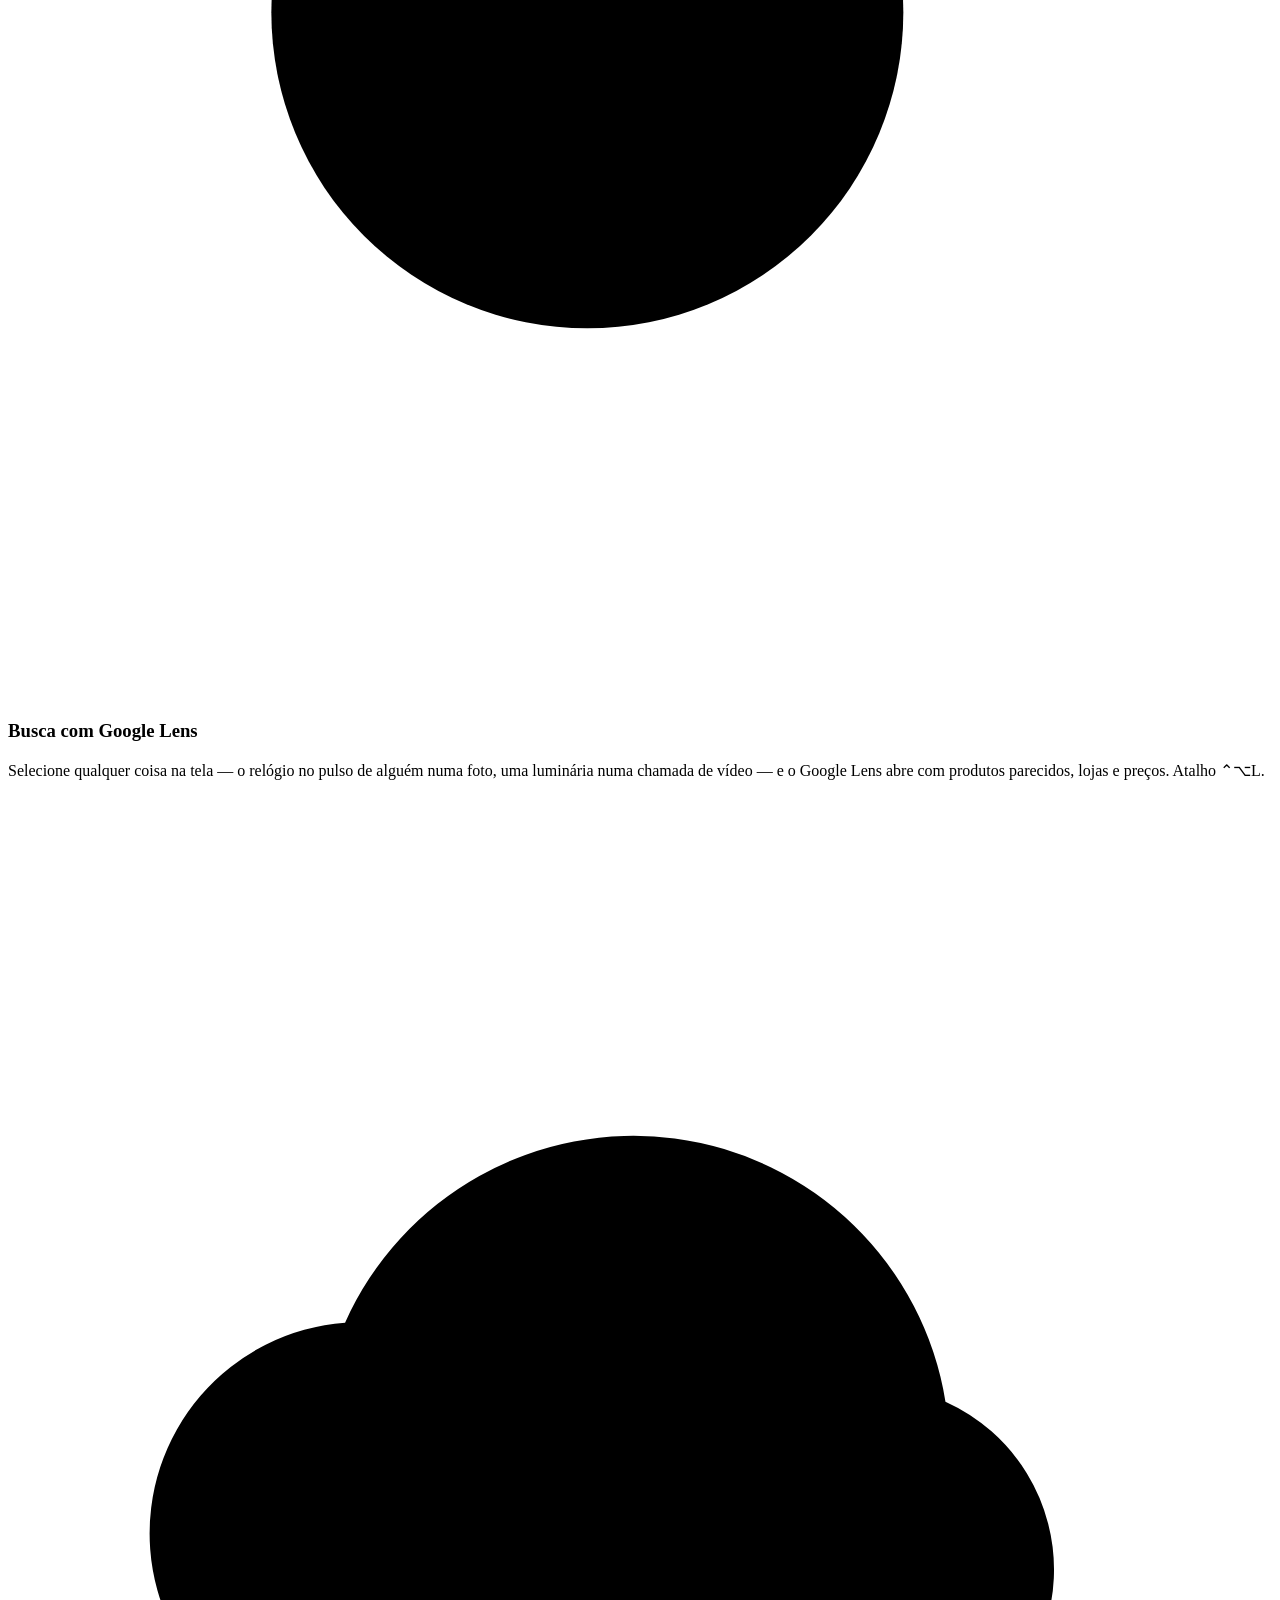
==== commit 79a9a5a4: "1.11: update notice, site and privacy policy refresh, release notes from CHANGELOG - Update notice (" ====
--- a/server/public_html/index.html
+++ b/server/public_html/index.html
@@ -75,9 +75,11 @@
       <div class="tile pink"><div class="ic"><svg viewBox="0 0 24 24"><path d="M12 3l1.8 4.6L18.5 9l-4.7 1.4L12 15l-1.8-4.6L5.5 9l4.7-1.4zM5 17l.9 2.1L8 20l-2.1.9L5 23l-.9-2.1L2 20l2.1-.9zM19 15l.7 1.6 1.6.7-1.6.7L19 19.5l-.7-1.5-1.6-.7 1.6-.7z"/></svg></div><h3>Descrição por IA</h3><p>Claude, OpenAI, DeepSeek ou qualquer API compatível, inclusive Ollama local. Sem chave, usa o modo nativo.</p></div>
       <div class="tile green"><div class="ic"><svg viewBox="0 0 24 24"><rect x="3" y="6" width="13" height="12" rx="2"/><path d="M16 10l5-3v10l-5-3z"/></svg></div><h3>Gravação de tela</h3><p>MP4 H.264 com áudio do sistema e/ou microfone, com cronômetro na barra de menu.</p></div>
       <div class="tile amber"><div class="ic"><svg viewBox="0 0 24 24"><path d="M3 7a2 2 0 0 1 2-2h4l2 2h8a2 2 0 0 1 2 2v9a2 2 0 0 1-2 2H5a2 2 0 0 1-2-2z"/><path d="M8 13h8"/></svg></div><h3>Biblioteca</h3><p>Screenshots, vídeos, textos copiados, OCR e descrições num só lugar, com busca e exportação.</p></div>
-      <div class="tile "><div class="ic"><svg viewBox="0 0 24 24"><path d="M10 13a5 5 0 0 0 7.1 0l2.8-2.8a5 5 0 0 0-7.1-7.1L11 4.9"/><path d="M14 11a5 5 0 0 0-7.1 0L4.1 13.8a5 5 0 0 0 7.1 7.1L13 19.1"/></svg></div><h3>Links que expiram</h3><p>1 hora a 30 dias, ou sem expirar. Visualização única opcional: a imagem se autodestrói na primeira abertura.</p></div>
+      <div class="tile "><div class="ic"><svg viewBox="0 0 24 24"><path d="M10 13a5 5 0 0 0 7.1 0l2.8-2.8a5 5 0 0 0-7.1-7.1L11 4.9"/><path d="M14 11a5 5 0 0 0-7.1 0L4.1 13.8a5 5 0 0 0 7.1 7.1L13 19.1"/></svg></div><h3>Links que expiram</h3><p>Ver uma vez, 1 dia, 5 dias, quantos dias quiser ou sem expirar. Na visualização única, a imagem se autodestrói na primeira abertura.</p></div>
       <div class="tile violet"><div class="ic"><svg viewBox="0 0 24 24"><rect x="2" y="6" width="20" height="12" rx="2"/><path d="M6 10h.01M10 10h.01M14 10h.01M18 10h.01M8 14h8"/></svg></div><h3>Atalhos configuráveis</h3><p>Grave qualquer combinação em Ajustes. O app avisa se outro programa já usa o atalho.</p></div>
       <div class="tile green"><div class="ic"><svg viewBox="0 0 24 24"><rect x="4" y="11" width="16" height="10" rx="2"/><path d="M8 11V7a4 4 0 0 1 8 0v4"/></svg></div><h3>Privado por padrão</h3><p>Chaves no Keychain. Senhas copiadas são ignoradas. Nenhuma telemetria. Código auditável.</p></div>
+      <div class="tile wide pink"><div class="ic"><svg viewBox="0 0 24 24"><circle cx="11" cy="11" r="6"/><path d="M20 20l-4.3-4.3"/></svg></div><h3>Busca com Google Lens</h3><p>Selecione qualquer coisa na tela — o relógio no pulso de alguém numa foto, uma luminária numa chamada de vídeo — e o Google Lens abre com produtos parecidos, lojas e preços. Atalho ⌃⌥L.</p></div>
+      <div class="tile wide amber"><div class="ic"><svg viewBox="0 0 24 24"><path d="M7 18a4 4 0 0 1-.6-8 6 6 0 0 1 11.4 1.5A3.5 3.5 0 0 1 17.5 18z"/><path d="M12 11v5m0 0 2-2m-2 2-2-2"/></svg></div><h3>Google Drive e backup</h3><p>Escolha a pasta do seu Drive para os links e, se quiser, deixe o SnapLens copiar sozinho cada screenshot, gravação e texto. Acesso só aos arquivos que o app cria.</p></div>
     </div>
   </section>
 
@@ -106,11 +108,11 @@
       </div>
       <div class="show">
         <div class="window"><div class="tb"><i></i><i></i><i></i><span>Ajustes</span></div><img src="/assets/img/ajustes.png" alt="Ajustes" loading="lazy"></div>
-        <div><h3>Ajustes</h3><p>Tudo configurável, nada obrigatório.</p><ul><li>Idioma do app em 5 opções</li><li>Atalhos globais regraváveis</li><li>Iniciar com o macOS (ligado por padrão)</li><li>Conectar OneDrive e Google Drive</li><li>Provedores de IA com chave, modelo e URL próprios</li></ul></div>
+        <div><h3>Ajustes</h3><p>Tudo configurável, nada obrigatório.</p><ul><li>Abas: Geral, Atalhos, Gravação, Compartilhar e IA</li><li>Iniciar com o macOS (ligado por padrão) e aviso de nova versão</li><li>Google Drive: pasta de destino e backup automático</li><li>Até 4 provedores de IA, adicionados quando você quiser</li></ul></div>
       </div>
       <div class="show">
-        <div class="window"><div class="tb"><i></i><i></i><i></i><span>Compartilhar</span></div><img src="/assets/img/compartilhar.png" alt="Caixa de compartilhamento" loading="lazy"></div>
-        <div><h3>Compartilhar</h3><p>Validade e destino escolhidos na hora, sem passar pelos Ajustes.</p><ul><li>Ver uma vez, 1 dia, 5 dias, X dias ou nunca</li><li>“Salvar em”: servidor SnapLens, OneDrive ou Google Drive</li><li>Link copiado automaticamente</li><li>Revogue a qualquer momento pela Biblioteca</li></ul></div>
+        <div class="window"><div class="tb"><i></i><i></i><i></i><span>Compartilhar</span></div><img src="/assets/img/compartilhar.png" alt="Compartilhar" loading="lazy"></div>
+        <div><h3>Compartilhar</h3><p>Validade e destino escolhidos na hora, sem passar pelos Ajustes.</p><ul><li>Ver uma vez, 1 dia, 5 dias, X dias ou nunca</li><li>“Salvar em”: servidor SnapLens ou Google Drive</li><li>Link copiado automaticamente</li><li>Revogue a qualquer momento pela Biblioteca</li></ul></div>
       </div>
     </div>
   </section>
@@ -122,6 +124,7 @@
       <div class="key"><span>Capturar tela inteira</span><span class="ks"><kbd>⌃</kbd><kbd>⌥</kbd><kbd>F</kbd></span></div>
       <div class="key"><span>OCR de uma seleção</span><span class="ks"><kbd>⌃</kbd><kbd>⌥</kbd><kbd>T</kbd></span></div>
       <div class="key"><span>Descrever seleção com IA</span><span class="ks"><kbd>⌃</kbd><kbd>⌥</kbd><kbd>D</kbd></span></div>
+      <div class="key"><span>Buscar seleção com Google Lens</span><span class="ks"><kbd>⌃</kbd><kbd>⌥</kbd><kbd>L</kbd></span></div>
       <div class="key"><span>Gravar / parar gravação</span><span class="ks"><kbd>⌃</kbd><kbd>⌥</kbd><kbd>R</kbd></span></div>
       <div class="key"><span>Biblioteca</span><span class="ks"><kbd>⌃</kbd><kbd>⌥</kbd><kbd>H</kbd></span></div>
       <div class="key"><span>No overlay: copiar · salvar · desfazer</span><span class="ks"><kbd>⏎</kbd><kbd>⌘S</kbd><kbd>⌘Z</kbd></span></div>
@@ -137,7 +140,7 @@
         <div class="tl"><div class="dot">2</div><h4>Receba link e token</h4><p>O link vai para a área de transferência. Um token de exclusão aparece uma vez — guarde-o para apagar a imagem de qualquer lugar.</p></div>
         <div class="tl"><div class="dot">3</div><h4>Compartilhe</h4><p>Quem abrir vê uma página limpa com a imagem, tamanho, prazo e botões de baixar e copiar. Sem rastreadores.</p></div>
         <div class="tl"><div class="dot">4</div><h4>Expira ou revogue</h4><p>Passado o prazo, o arquivo é apagado do servidor. Antes disso, revogue pela Biblioteca ou pela página de token.</p></div>
-        <div class="tl"><div class="dot">5</div><h4>Ou use o seu Drive</h4><p>Conecte o OneDrive ou o Google Drive em Ajustes e escolha “Salvar em” na hora de compartilhar: a imagem vai para a pasta SnapLens da sua conta, com link público de leitura. Revogar na Biblioteca apaga o arquivo.</p></div>
+        <div class="tl"><div class="dot">5</div><h4>Ou use o seu Drive</h4><p>Conecte o Google Drive em Ajustes e escolha “Salvar em” na hora de compartilhar: a imagem vai para a pasta que você escolheu, com link público de leitura. Revogar na Biblioteca apaga o arquivo.</p></div>
       </div>
       <div class="panel">
         <h3>Perdeu o link?</h3><p>Com o token de exclusão você localiza a imagem, vê quanto tempo falta e apaga quando quiser — sem precisar do app.</p>
@@ -151,11 +154,12 @@
     <div class="sec-head"><h2>Dúvidas frequentes</h2></div>
     <div class="faq">
       <details><summary>O macOS diz que o app não pode ser aberto. E agora?</summary><p>A build atual não é notarizada pela Apple. Clique com o botão direito no SnapLens → <strong>Abrir</strong> → Abrir. É preciso só na primeira vez. Depois, permita “Gravação de Tela” em Ajustes do Sistema → Privacidade e Segurança.</p></details>
-      <details><summary>O que sai do meu Mac?</summary><p>Nada, a menos que você peça: o OCR e as anotações rodam localmente. Só o botão de compartilhar envia a imagem para lens.ribeiros.click, e só “Descrever com IA” envia a imagem ao provedor que você configurou. Veja a <a href="/politicas/privacidade.html">Política de Privacidade</a>.</p></details>
+      <details><summary>O que sai do meu Mac?</summary><p>Nada, a menos que você peça: o OCR e as anotações rodam localmente. Só o compartilhar envia a imagem (ao lens.ribeiros.click ou ao seu Google Drive, conforme você escolher), só “Buscar com Google Lens” envia o recorte para o Google buscar, e só “Descrever com IA” envia a imagem ao provedor que você configurou. Veja a <a href="/politicas/privacidade.html">Política de Privacidade</a>.</p></details>
       <details><summary>Preciso de conta para compartilhar?</summary><p>Não. O upload é anônimo, limitado por IP para evitar abuso. Você recebe um token de exclusão para apagar a imagem quando quiser.</p></details>
       <details><summary>Posso usar meu próprio servidor de links?</summary><p>Sim. O backend é PHP puro, auto-hospedável, e o endereço do servidor é configurável em Ajustes → Compartilhar.</p></details>
       <details><summary>Quanto custa?</summary><p>Nada. O app é gratuito, sem assinatura e sem anúncios. Provedores de IA externos cobram por uso na sua própria conta.</p></details>
       <details><summary>Funciona em Macs Intel ou macOS antigos?</summary><p>A build é para Apple Silicon e exige macOS 15 (Sequoia) ou mais recente, por causa do ScreenCaptureKit e do tradutor do sistema.</p></details>
+      <details><summary>O SnapLens vê meu Google Drive inteiro?</summary><p>Não. Ele pede só a permissão <code>drive.file</code>: acessa apenas os arquivos que ele mesmo cria e a pasta que você escolher no seletor do Google. O acesso fica no seu computador — nada passa pelo nosso servidor — e você pode desconectar quando quiser. Detalhes na <a href="/politicas/privacidade.html">política de privacidade</a>.</p></details>
     </div>
   </section>
 
